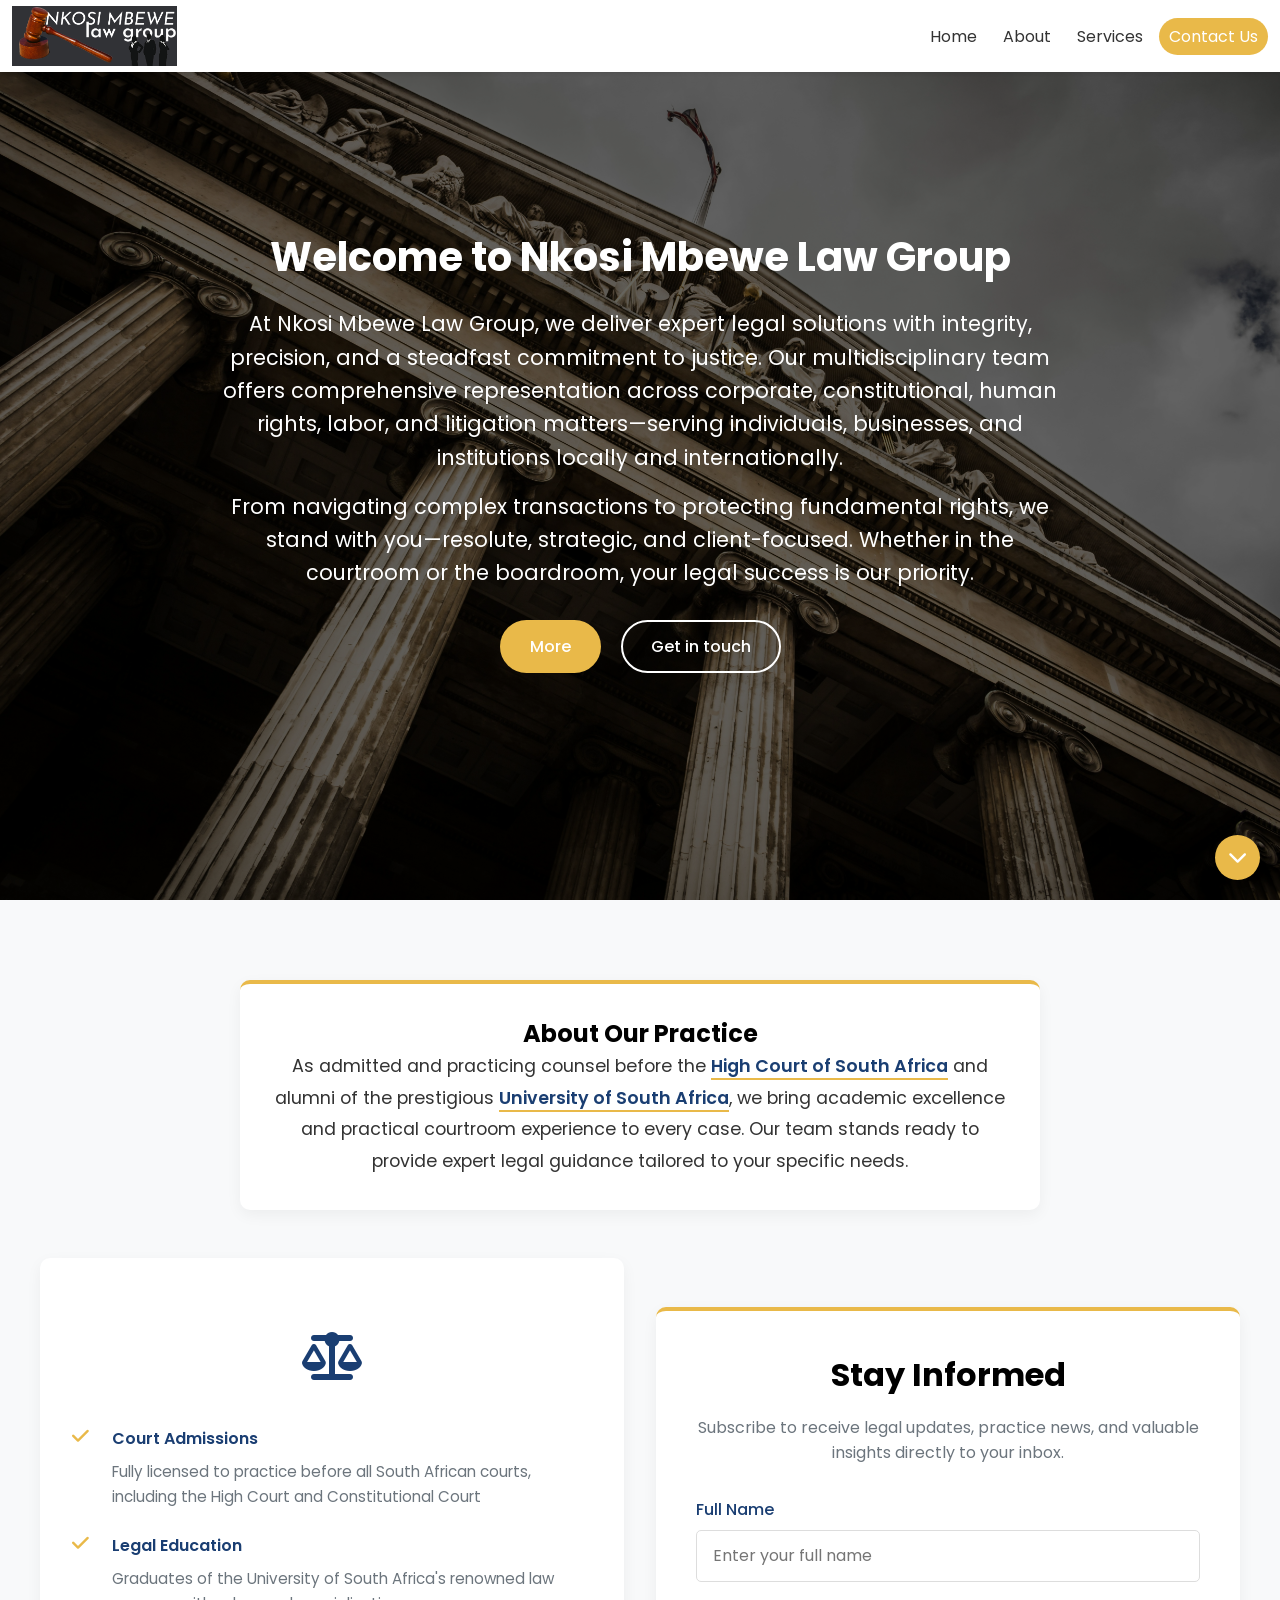
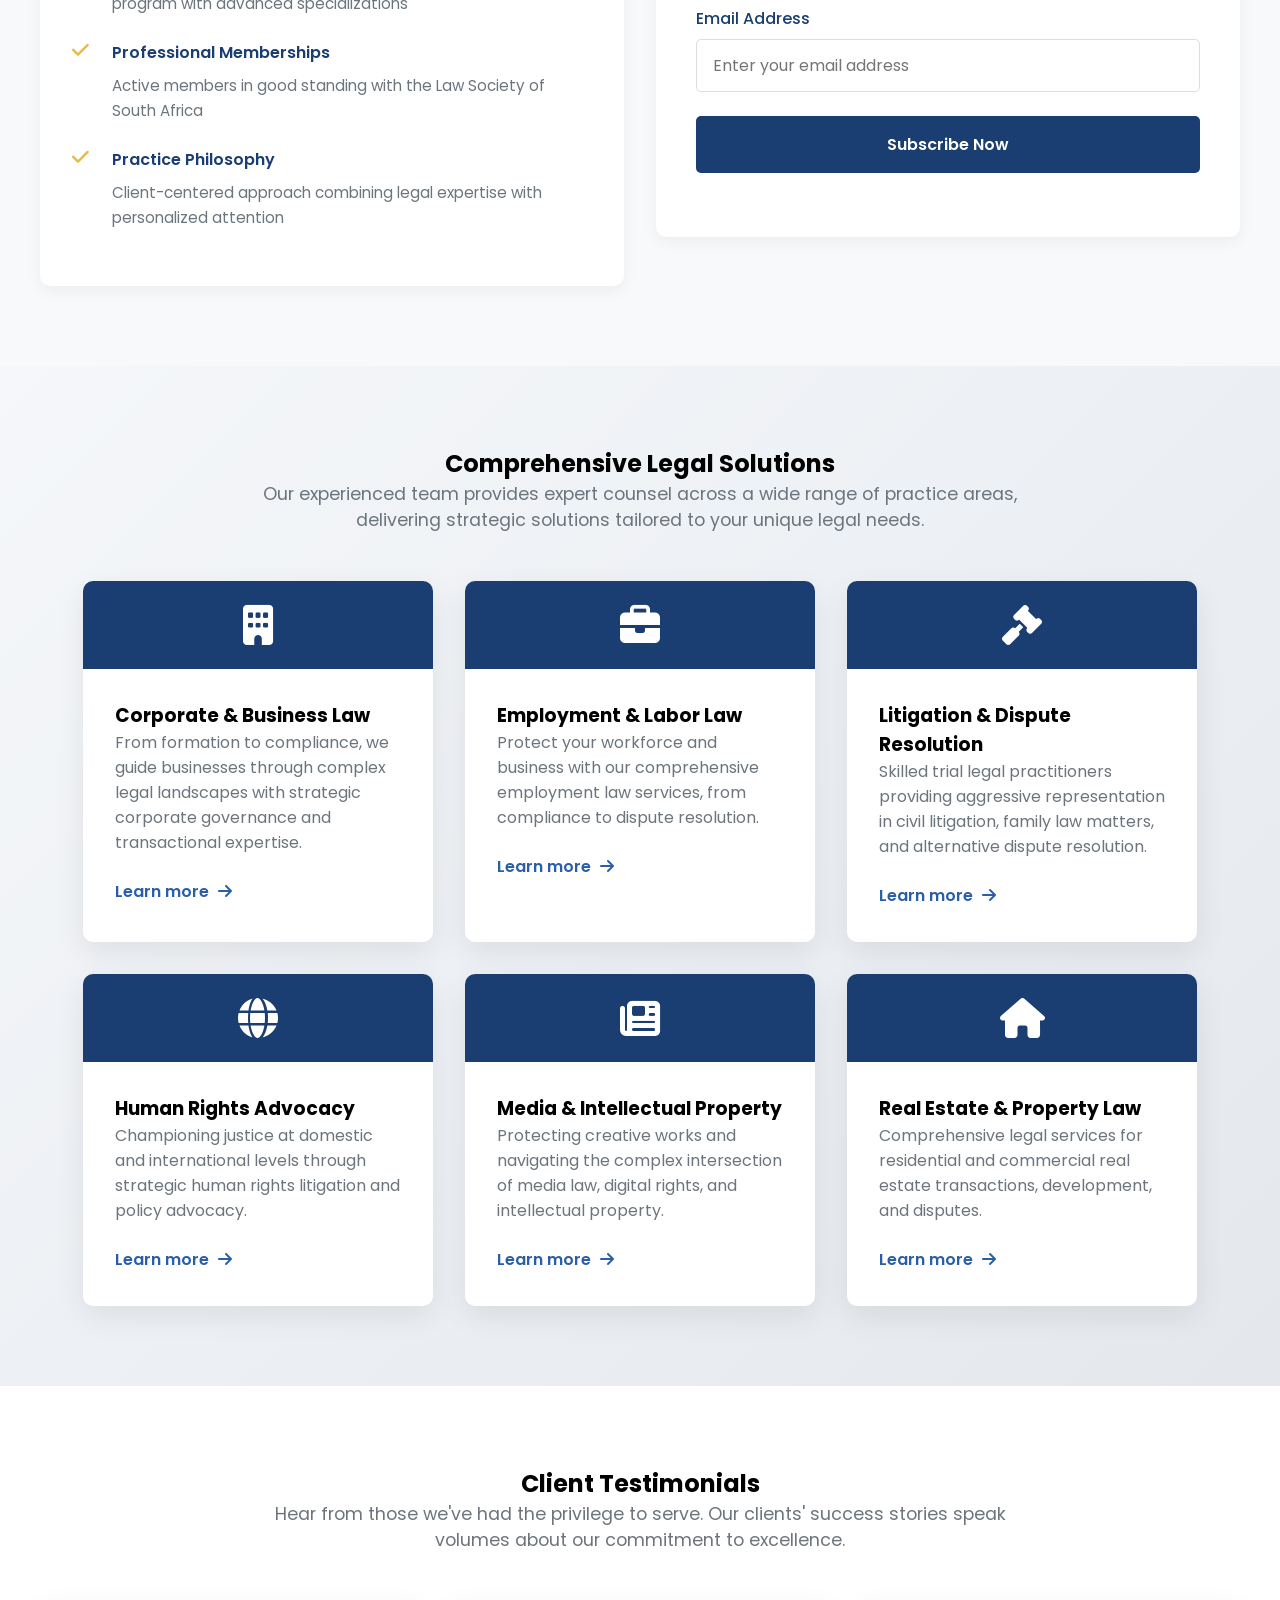
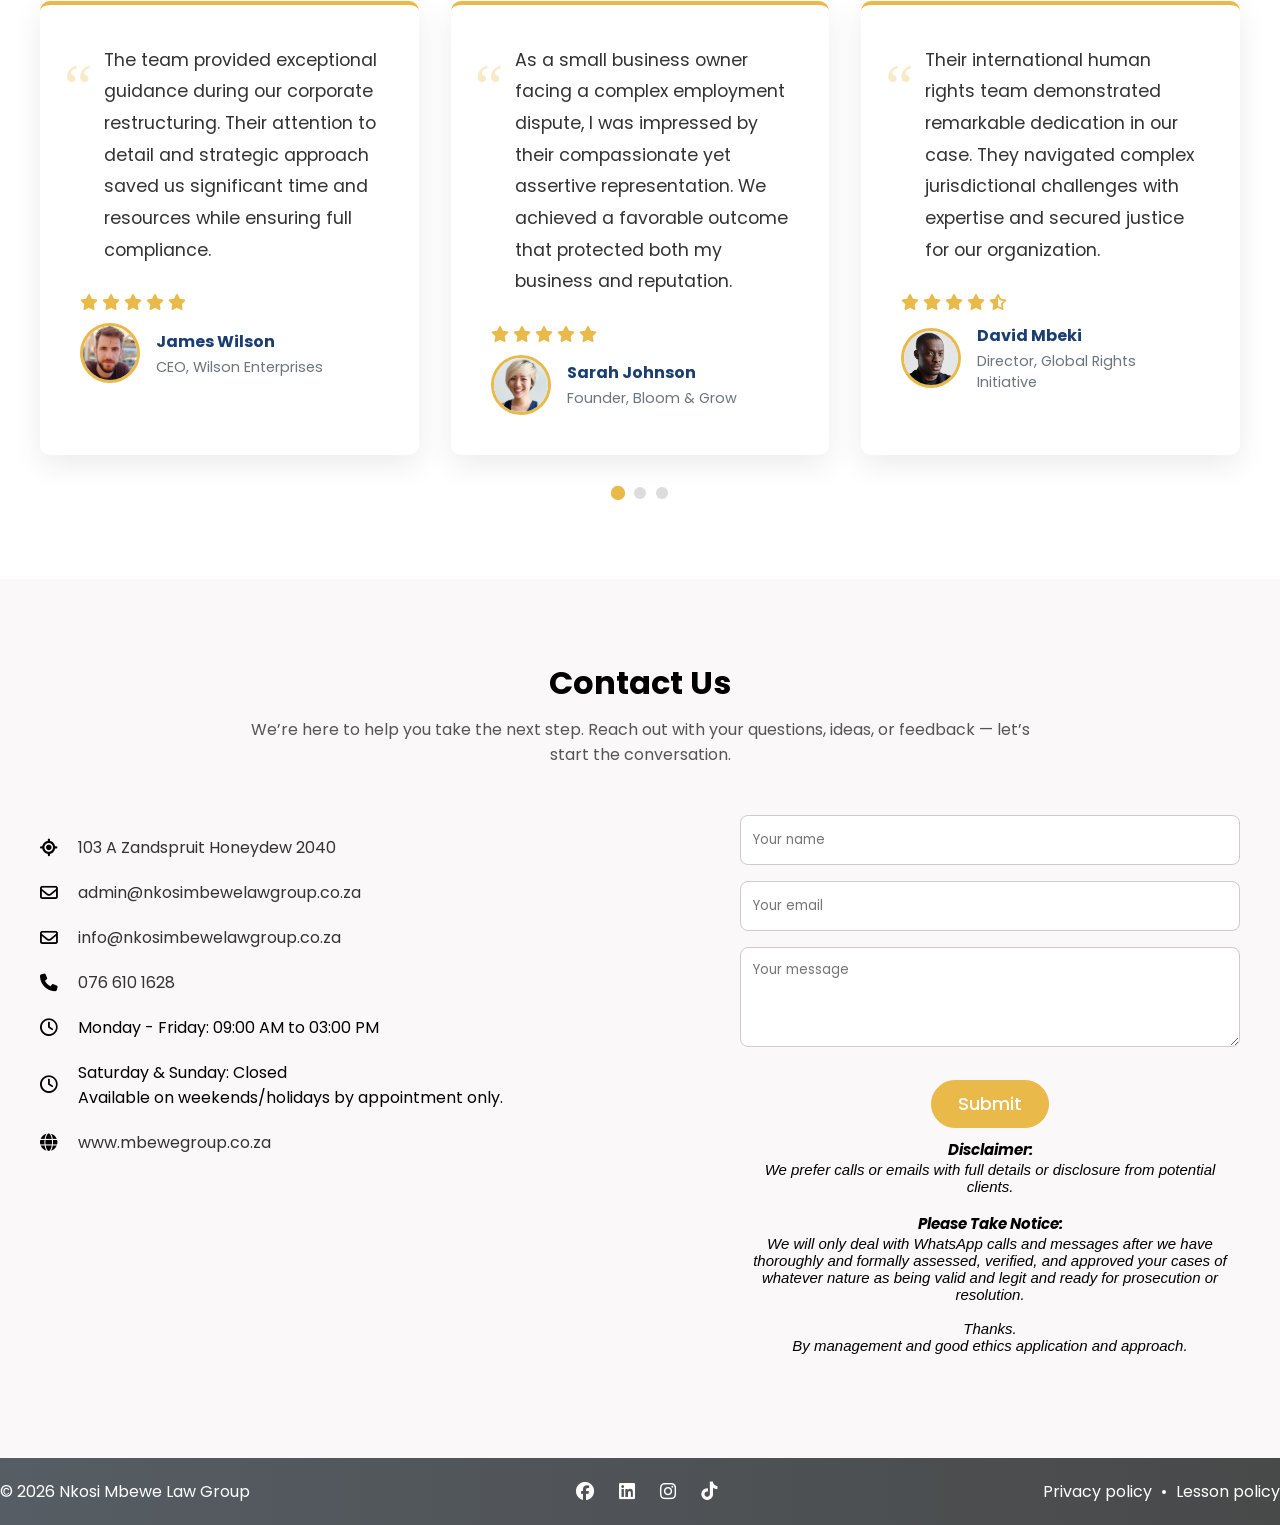
==== index.html @ ac46b9e1 "first commit" ====
<!DOCTYPE html>
<html lang="en">
<head>
    <meta charset="UTF-8">
    <meta name="viewport" content="width=device-width, initial-scale=1.0">
    <title>Welcome to Nkosi Mbewe Law Group | Trusted Legal Guidance</title>
    <!-- Linking Font Awesome font icons -->
    <link rel="stylesheet" href="https://cdnjs.cloudflare.com/ajax/libs/font-awesome/6.6.0/css/all.min.css">
    <link rel="stylesheet" href="css/styles.css">
    <!-- Linking Swiper CSS -->
    <link rel="stylesheet" href="https://cdn.jsdelivr.net/npm/swiper@11/swiper-bundle.min.css">
    <link href="https://cdnjs.cloudflare.com/ajax/libs/font-awesome/6.5.1/css/all.min.css" rel="stylesheet">
</head>
<body>
    <header>
        <nav class="navbar section-content">
            <a href="#" class="nav-logo">
                <img src="./images/NKOSIMBEWElawgrouplogo.png" alt="Logo" class="logo">
            </a>
            <ul class="nav-menu">
                <button id="menu-close-button" class="fas fa-times"></button>
                <li class="nav-item">
                    <a href="#" class="nav-link">Home</a>
                </li>
                <li class="nav-item">
                    <a href="about.html" class="nav-link">About</a>
                </li>
                <li class="nav-item">
                    <a href="services.html" class="nav-link">Services</a>
                </li>
                <li class="nav-item">
                    <a href="#contact"><button class="nav-link login-signup-button">Contact Us</button></a>
                </li>
            </ul>
            <button id="menu-open-button" class="fas fa-bars"></button>
        </nav>
    </header>

    <main>
        <!-- Hero section -->
        <section class="hero-section">
            <div class="overlay"></div>
            <div class="section-content">
                <div class="hero-details">
                    <h1 class="title">Welcome to Nkosi Mbewe Law Group</h1>
                    <p class="description">
                        At Nkosi Mbewe Law Group, we deliver expert legal solutions with integrity, precision, and a steadfast commitment to justice. 
                        Our multidisciplinary team offers comprehensive representation across corporate, constitutional, human rights, labor, and litigation matters—serving individuals, businesses, and institutions locally and internationally.
                    </p>
                    <p class="description">
                        From navigating complex transactions to protecting fundamental rights, we stand with you—resolute, strategic, and client-focused. Whether in the courtroom or the boardroom, your legal success is our priority.
                    </p>
                    <div class="buttons">
                        <a href="#about" class="button">More</a>
                        <a href="intouch.html" class="button outline">Get in touch</a>
                    </div>
                </div>
            </div>
        </section>

         <!-- About Section -->
    <section class="about-section" id="about">
        <div class="about-header">
            <h2>About Our Practice</h2>
            <p>As admitted and practicing counsel before the <span class="boldText">High Court of South Africa</span> and alumni of the prestigious <span class="boldText">University of South Africa</span>, we bring academic excellence and practical courtroom experience to every case. Our team stands ready to provide expert legal guidance tailored to your specific needs.</p>
        </div>
        
        <div class="main-section">
            <div class="credentials-block">
                <div class="legal-icon">
                    <i class="fas fa-balance-scale"></i>
                </div>
                <ul class="credentials-list">
                    <li>
                        <span class="credential-title">Court Admissions</span>
                        <span class="credential-desc">Fully licensed to practice before all South African courts, including the High Court and Constitutional Court</span>
                    </li>
                    <li>
                        <span class="credential-title">Legal Education</span>
                        <span class="credential-desc">Graduates of the University of South Africa's renowned law program with advanced specializations</span>
                    </li>
                    <li>
                        <span class="credential-title">Professional Memberships</span>
                        <span class="credential-desc">Active members in good standing with the Law Society of South Africa</span>
                    </li>
                    <li>
                        <span class="credential-title">Practice Philosophy</span>
                        <span class="credential-desc">Client-centered approach combining legal expertise with personalized attention</span>
                    </li>
                </ul>
            </div>
            
            <div class="registration-block">
                <h2>Stay Informed</h2>
                <p>Subscribe to receive legal updates, practice news, and valuable insights directly to your inbox.</p>
                <form id="registrationForm">
                    <div class="form-group">
                        <label for="name">Full Name</label>
                        <input type="text" id="name" name="name" required placeholder="Enter your full name">
                    </div>
                    <div class="form-group">
                        <label for="email">Email Address</label>
                        <input type="email" id="email" name="email" required placeholder="Enter your email address">
                    </div>
                    <div class="form-group">
                        <button type="submit">Subscribe Now</button>
                    </div>
                </form>
                <span id="confirmationMessage" style="color: green; font-weight: bold; display: none;"></span>
            </div>
            
            
        </div>
    </section>

        <!-- Services Section -->
    <section class="services-section" id="services">
        <div class="section-header">
            <h2>Comprehensive Legal Solutions</h2>
            <p>Our experienced team provides expert counsel across a wide range of practice areas, delivering strategic solutions tailored to your unique legal needs.</p>
        </div>
        
        <div class="services-container">
            <div class="service-card">
                <div class="card-icon">
                    <i class="fas fa-building"></i>
                </div>
                <div class="card-content">
                    <h3>Corporate & Business Law</h3>
                    <p>From formation to compliance, we guide businesses through complex legal landscapes with strategic corporate governance and transactional expertise.</p>
                    <a href="book-call.html" class="learn-more">Learn more <i class="fas fa-arrow-right"></i></a>
                </div>
            </div>
            
            <div class="service-card">
                <div class="card-icon">
                    <i class="fas fa-briefcase"></i>
                </div>
                <div class="card-content">
                    <h3>Employment & Labor Law</h3>
                    <p>Protect your workforce and business with our comprehensive employment law services, from compliance to dispute resolution.</p>
                    <a href="book-call.html" class="learn-more">Learn more <i class="fas fa-arrow-right"></i></a>
                </div>
            </div>
            
            <div class="service-card">
                <div class="card-icon">
                    <i class="fas fa-gavel"></i>
                </div>
                <div class="card-content">
                    <h3>Litigation & Dispute Resolution</h3>
                    <p>Skilled trial legal practitioners providing aggressive representation in civil litigation, family law matters, and alternative dispute resolution.</p>
                    <a href="book-call.html" class="learn-more">Learn more <i class="fas fa-arrow-right"></i></a>
                </div>
            </div>
            
            <div class="service-card">
                <div class="card-icon">
                    <i class="fas fa-globe"></i>
                </div>
                <div class="card-content">
                    <h3>Human Rights Advocacy</h3>
                    <p>Championing justice at domestic and international levels through strategic human rights litigation and policy advocacy.</p>
                    <a href="book-call.html" class="learn-more">Learn more <i class="fas fa-arrow-right"></i></a>
                </div>
            </div>
            
            <div class="service-card">
                <div class="card-icon">
                    <i class="fas fa-newspaper"></i>
                </div>
                <div class="card-content">
                    <h3>Media & Intellectual Property</h3>
                    <p>Protecting creative works and navigating the complex intersection of media law, digital rights, and intellectual property.</p>
                    <a href="book-call.html" class="learn-more">Learn more <i class="fas fa-arrow-right"></i></a>
                </div>
            </div>
            
            <div class="service-card">
                <div class="card-icon">
                    <i class="fas fa-home"></i>
                </div>
                <div class="card-content">
                    <h3>Real Estate & Property Law</h3>
                    <p>Comprehensive legal services for residential and commercial real estate transactions, development, and disputes.</p>
                    <a href="book-call.html" class="learn-more">Learn more <i class="fas fa-arrow-right"></i></a>
                </div>
            </div>
        </div>
    </section>

    <!-- Testimonials Section -->
    <section class="testimonials-section" id="testimonials">
        <div class="section-header">
            <h2>Client Testimonials</h2>
            <p>Hear from those we've had the privilege to serve. Our clients' success stories speak volumes about our commitment to excellence.</p>
        </div>
        
        <div class="testimonials-container">
            <div class="testimonial-card">
                <div class="testimonial-text">
                    The team provided exceptional guidance during our corporate restructuring. Their attention to detail and strategic approach saved us significant time and resources while ensuring full compliance.
                </div>
                <div class="rating">
                    <i class="fas fa-star"></i>
                    <i class="fas fa-star"></i>
                    <i class="fas fa-star"></i>
                    <i class="fas fa-star"></i>
                    <i class="fas fa-star"></i>
                </div>
                <div class="client-info">
                    <div class="client-avatar">
                        <img src="./images/James Wilson.jpg" alt="James Wilson">
                    </div>
                    <div class="client-details">
                        <h4>James Wilson</h4>
                        <p>CEO, Wilson Enterprises</p>
                    </div>
                </div>
            </div>
            
            <div class="testimonial-card">
                <div class="testimonial-text">
                    As a small business owner facing a complex employment dispute, I was impressed by their compassionate yet assertive representation. We achieved a favorable outcome that protected both my business and reputation.
                </div>
                <div class="rating">
                    <i class="fas fa-star"></i>
                    <i class="fas fa-star"></i>
                    <i class="fas fa-star"></i>
                    <i class="fas fa-star"></i>
                    <i class="fas fa-star"></i>
                </div>
                <div class="client-info">
                    <div class="client-avatar">
                        <img src="./images/Sarah Johnson.jpg" alt="Sarah Johnson">
                    </div>
                    <div class="client-details">
                        <h4>Sarah Johnson</h4>
                        <p>Founder, Bloom & Grow</p>
                    </div>
                </div>
            </div>
            
            <div class="testimonial-card">
                <div class="testimonial-text">
                    Their international human rights team demonstrated remarkable dedication in our case. They navigated complex jurisdictional challenges with expertise and secured justice for our organization.
                </div>
                <div class="rating">
                    <i class="fas fa-star"></i>
                    <i class="fas fa-star"></i>
                    <i class="fas fa-star"></i>
                    <i class="fas fa-star"></i>
                    <i class="fas fa-star-half-alt"></i>
                </div>
                <div class="client-info">
                    <div class="client-avatar">
                        <img src="./images/David Mbeki2.jpg" alt="David Mbeki">
                    </div>
                    <div class="client-details">
                        <h4>David Mbeki</h4>
                        <p>Director, Global Rights Initiative</p>
                    </div>
                </div>
            </div>
        </div>
        
        <div class="testimonial-dots">
            <span class="dot active"></span>
            <span class="dot"></span>
            <span class="dot"></span>
        </div>
    </section> 
     
<!-- Contact Us section -->
<section class="contact-section" id="contact">
    <div class="section-header">
        <h2>Contact Us</h2>
        <p>We’re here to help you take the next step. Reach out with your questions, ideas, or feedback — let’s start the conversation.</p>
    </div>

    <div class="section-content">
        <ul class="contact-info-list">
            <li class="contact-info">
                <i class="fa-solid fa-location-crosshairs"></i>
                <p><a href="https://www.google.com/maps/search/103+A+Zandspruit+Honeydew+2040/">103 A Zandspruit Honeydew 2040</a></p>
            </li>
            <li class="contact-info">
                <i class="fa-regular fa-envelope"></i>
                <p><a href="mailto:admin@nkosimbewelawgroup.co.za">admin@nkosimbewelawgroup.co.za</a></p>
            </li>
            <li class="contact-info">
                <i class="fa-regular fa-envelope"></i>
                <p><a href="mailto:info@nkosimbewelawgroup.co.za">info@nkosimbewelawgroup.co.za</a></p>
            </li>
            <li class="contact-info">
                <i class="fa-solid fa-phone"></i>
                <p><a href="https://wa.me/27827064085">076 610 1628</a></p>
            </li>
            <li class="contact-info">
                <i class="fa-regular fa-clock"></i>
                <p>Monday - Friday: 09:00 AM to 03:00 PM</p>
            </li>
            <li class="contact-info">
                <i class="fa-regular fa-clock"></i>
                <p>Saturday & Sunday: Closed<br>Available on weekends/holidays by appointment only.</p>
            </li>
            <li class="contact-info">
                <i class="fa-solid fa-globe"></i>
                <p><a href="https://www.mbewegroup.co.za/">www.mbewegroup.co.za</a></p>
            </li>
        </ul>

        <form action="#" class="contact-form" onsubmit="showThankYouMessage(event)">
            <input type="text" placeholder="Your name" class="form-input" required>
            <input type="email" placeholder="Your email" class="form-input" required>
            <textarea placeholder="Your message" class="form-input" required></textarea>
            <button type="submit" class="button submit-button">Submit</button>
            
            <div class="form-group">
                <small>
                    <strong>Disclaimer:</strong><br>
                    We prefer calls or emails with full details or disclosure from potential clients.<br><br>
                    <strong>Please Take Notice:</strong><br>
                    We will only deal with WhatsApp calls and messages after we have thoroughly and formally assessed, verified, and approved your cases of whatever nature as being valid and legit and ready for prosecution or resolution.<br><br>
                    Thanks.<br>
                    By management and good ethics application and approach.
                </small>
            </div>
        </form>
    </div>
</section>

<!-- Footer section -->
<footer class="footer-section">
    <div class="section-content">
        <p class="copyright-text">
            &copy; <span id="current-year"></span> Nkosi Mbewe Law Group
        </p>

        <div class="social-link-list">
            <a href="https://www.facebook.com/groups/1901170070344029" class="social-link"><i class="fa-brands fa-facebook"></i></a>
            <a href="https://www.linkedin.com/jobs/view/3877281735/?alternateChannel=search&refId=eb1dbaaa-c6f4-466b-9dc1-101bebeb7a49&trackingId=RsgJq8tsSxikSGvx9ITP7g%3D%3D" class="social-link"><i class="fa-brands fa-linkedin"></i></a>
            <a href="https://www.instagram.com/thelawsocietyofsouthafrica/" class="social-link"><i class="fa-brands fa-instagram"></i></a>
            <a href="https://www.tiktok.com/@jrlawgroup" class="social-link"><i class="fa-brands fa-tiktok"></i></a>
        </div>

        <p class="policy-text">
            <a href="#" class="policy-link">Privacy policy</a>
            <span class="separator">•</span>
            <a href="#" class="policy-link">Lesson policy</a>
        </p>
    </div>
</footer>

<!-- Dynamic Year Script -->
<script>
    document.getElementById("current-year").textContent = new Date().getFullYear();

    function showThankYouMessage(event) {
        event.preventDefault();
        alert("Thank you! Your message has been submitted.");
    }
</script>

<!-- Contact Us Section -->
<script>
    function showThankYouMessage(event) {
      event.preventDefault(); // Prevent the form from submitting normally
  
      alert("Thank you for submitting your message. We will be in touch shortly.");
  
      // Optionally reset the form
      event.target.reset();
    }
  </script>

<!-- Subcribe Now Section -->
<script>
    document.getElementById("registrationForm").addEventListener("submit", function(e) {
      e.preventDefault(); // Prevent actual form submission
  
      const nameInput = document.getElementById("name");
      const userName = nameInput.value.trim();
  
      if (userName) {
        const messageElement = document.getElementById("confirmationMessage");
        messageElement.textContent = `Thank you, ${userName}, for subscribing! We’ll keep you posted on our latest updates.`;
        messageElement.style.display = "block";
  
        this.reset(); // Reset form fields
      }
    });
  </script>

    </main>

    <button id="scrollToggleBtn" class="scroll-button">
        <i class="fas fa-chevron-down"></i>
    </button>


    <script>
        const scrollBtn = document.getElementById('scrollToggleBtn');
        let atBottom = false;

        scrollBtn.addEventListener('click', () => {
            if (!atBottom) {
                window.scrollTo({ top: document.body.scrollHeight, behavior: 'smooth' });
            } else {
                window.scrollTo({ top: 0, behavior: 'smooth' });
            }
            atBottom = !atBottom;
            scrollBtn.classList.toggle('rotate');
        });

        window.addEventListener('scroll', () => {
            const scrollPosition = window.scrollY + window.innerHeight;
            const bottom = document.body.scrollHeight;

            if (Math.abs(scrollPosition - bottom) < 50) {
                atBottom = true;
                scrollBtn.classList.add('rotate');
            } else if (window.scrollY === 0) {
                atBottom = false;
                scrollBtn.classList.remove('rotate');
            }
        });
    </script>

    <script>
        document.getElementById('current-year').textContent = new Date().getFullYear();
    </script>

    <!-- Linking Swiper script -->
    <script src="https://cdn.jsdelivr.net/npm/swiper@11/swiper-bundle.min.js"></script>
    
    <!-- Linking custom script -->
    <script src="script.js"></script>
</body>
</html>
---- css/styles.css ----
/* Importing Google fonts */
@import url('https://fonts.googleapis.com/css2?family=Miniver&family=Poppins:ital,wght@0,400;0,500;0,600;0,700;1,400&display=swap');

* {
    margin: 0;
    padding: 0;
    box-sizing: border-box;
    font-family: "Poppins", 'Merriweather', sans-serif;
}

:root {
    /* Colors */
    --white-color: #ffffff;
    --green-color: #24572c;
    --grey-color: #333;
    --brown-color: #957B46;
    --dark-color: #252525;
    --primary-color: #1a3e72;
    --secondary-color: #e9b949;
    --light-pink-color: #faf4f5;
    --medium-gray-color: #ccc;
    --light-blue-color: #8DD7FB;
    --pink-color: #D033B0;
    --light-pink-color: #fffdfd;
    --light-pink-color2: #faf8f8;
    --main-color: #4a3adc;
    --dark-color: #212529;
    --light-color:#d0d4ed;
    --hero-back: #FD6E6A;
    --accent-color: #2a5ea7;
    --light-color: #f8f9fa;
    --text-color: #333;
    --text-light: #6c757d;
    --transition: all 0.3s ease;
    


    /* Font size */
    --font-size-s: 0.9rem;
    --font-size-n: 1rem;
    --font-size-m: 1.1rem;
    --font-size-l: 1.15rem;
    --font-size-xl: 2.5rem;
    --font-size-xxl: 2.8rem;
    --border-radius-m: 8px;
    --font-weight-medium: 500;
    --font-weight-bold: 700;

    /* Font weight */
    --font-weight-normal: 400;
    --font-weight-medium: 500;
    --font-weight-semibold: 600;
    --font-weight-bold: 700;

    /* Border radius */
    --border-radius-s: 8px;
    --border-radius-m: 30px;
    --border-radius-circle: 50px;
    --border-radius-circle2: 100px;

    /* Site max width */
    --site-max-width: 1300px;
}


html {
    scroll-behavior: smooth;
}

/* Stylings for whole site */
ul {
    list-style: none;
}

a {
    text-decoration: none;
}

button {
    cursor: pointer;
    border: none;
    background: none;
}

img {
    width: 100%;
}

.section-content {
    margin: 0 auto;
    max-width: var(--site-max-width);
}

.section-title {
    color: var(--green-color);
    font-size: 2em;
    font-weight: bold;
    text-align: center;
    margin-bottom: 10px;
}

.section-title::after {
    content: "";
    width: 80px;
    height: 5px;
    display: block;
    margin: 10px auto 0;
    border-radius: var(--border-radius-s);
    background: var(--secondary-color);
}

/* Navbar styling */
header {
    position: fixed;
    width: 100%;
    z-index: 1000;
}

header .navbar {
    display: flex;
    align-items: center;
    justify-content: space-between;
    background-color: #fff;
    padding: 6px 12px;
    box-shadow: 0 2px 4px rgba(0, 0, 0, 0.08);
}

.nav-logo {
    display: flex;
    align-items: center;
    height: 60px;
    padding: 0;
    margin: 0;
}

.nav-logo img {
    height: 100%;
    width: auto;
    object-fit: contain;
    margin: 0;
    padding: 0;
}

.navbar .nav-menu {
    display: flex;
    gap: 6px;
    list-style: none;
    padding: 0;
    margin: 0;
}

.navbar .nav-menu .nav-item {
    display: flex;
    align-items: center;
}

.navbar .nav-menu .nav-link {
    padding: 6px 10px;
    color: var(--grey-color);
    font-size: var(--font-size-xs);
    border-radius: var(--border-radius-m);
    transition: 0.3s ease;
}

.navbar .nav-menu .nav-link:hover {
    color: var(--white-color);
    background: var(--secondary-color);
}

.navbar .nav-menu .login-signup-button {
    background: var(--secondary-color);
    color: white;
}

.navbar .nav-menu .login-signup-button:hover {
    background: var(--primary-color);
}

.navbar .nav-menu button {
    font-size: var(--font-size-xs);
}

#menu-close-button,
#menu-open-button {
    display: none;
}

/* Hero section */
.hero-section {
    position: relative;
    height: 100vh;
    background: url('../images/Homepage.jpg') no-repeat center center/cover;
    color: var(--white-color);
    display: flex;
    align-items: center;
    justify-content: center;
    text-align: center;
}

.hero-section .overlay {
    position: absolute;
    top: 0;
    left: 0;
    width: 100%;
    height: 100%;
    background-color: rgba(0, 0, 0, 0.6);
    z-index: 1;
}

.hero-section .section-content {
    position: relative;
    z-index: 2;
    padding: 20px;
    max-width: 900px;
}

.hero-details .title {
    font-size: var(--font-size-xl);
    font-weight: var(--font-weight-bold);
    margin-bottom: 20px;
}

.hero-details .description {
    font-size: 1.3rem;
    line-height: 1.6;
    margin-bottom: 16px;
}

.buttons {
    display: flex;
    justify-content: center;
    gap: 20px;
    margin-top: 30px;
    flex-wrap: wrap;
}

.button {
    padding: 12px 28px;
    border: 2px solid transparent;
    border-radius: var(--border-radius-m);
    background-color: var(--secondary-color);
    color: var(--white-color);
    text-decoration: none;
    font-weight: var(--font-weight-medium);
    transition: all 0.3s ease;
}

.button:hover {
    background-color: transparent;
    border-color: var(--white-color);
    color: var(--white-color);
}

.button.outline {
    background-color: transparent;
    border: 2px solid var(--white-color);
}

.button.outline:hover {
    background-color: var(--secondary-color);
    border-color: var(--green-color);
}

/* Scroll to top/bottom button */
.scroll-button {
    position: fixed;
    bottom: 20px;
    right: 20px;
    background: var(--secondary-color);
    color: white;
    border: none;
    border-radius: 50%;
    width: 45px;
    height: 45px;
    font-size: 1.2rem;
    cursor: pointer;
    box-shadow: 0 2px 6px rgba(0, 0, 0, 0.25);
    z-index: 1001;
    transition: transform 0.3s ease;
}

.scroll-button.rotate {
    transform: rotate(180deg);
}


/* About Section */
.about-section {
    padding: 5rem 2rem;
    background: var(--light-color);
    position: relative;
}

.about-header {
    max-width: 800px;
    margin: 0 auto 3rem;
    text-align: center;
    position: relative;
    padding: 2rem;
    background: white;
    border-radius: 10px;
    box-shadow: 0 5px 15px rgba(0,0,0,0.05);
    border-top: 4px solid var(--secondary-color);
}

.about-header p {
    font-size: 1.1rem;
    line-height: 1.8;
    color: var(--text-color);
}

.boldText {
    font-weight: 600;
    color: var(--primary-color);
    position: relative;
}

.boldText::after {
    content: '';
    position: absolute;
    bottom: -2px;
    left: 0;
    width: 100%;
    height: 2px;
    background: var(--secondary-color);
}

.main-section {
    display: flex;
    flex-wrap: wrap;
    justify-content: center;
    align-items: center;
    max-width: 1200px;
    margin: 0 auto;
    gap: 2rem;
}

.credentials-block {
    flex: 1 1 400px;
    padding: 2rem;
    background: white;
    border-radius: 10px;
    box-shadow: 0 5px 15px rgba(0,0,0,0.05);
}

.credentials-list {
    list-style-type: none;
}

.credentials-list li {
    margin-bottom: 1.5rem;
    padding-left: 2.5rem;
    position: relative;
}

.credentials-list li::before {
    content: '\f00c';
    font-family: 'Font Awesome 6 Free';
    font-weight: 900;
    position: absolute;
    left: 0;
    top: 0;
    color: var(--secondary-color);
    font-size: 1.2rem;
}

.credential-title {
    font-weight: 600;
    color: var(--primary-color);
    margin-bottom: 0.5rem;
    display: block;
}

.credential-desc {
    color: var(--text-light);
    font-size: 0.95rem;
}

.registration-block {
    flex: 1 1 400px;
    background: white;
    padding: 2.5rem;
    border-radius: 10px;
    box-shadow: 0 5px 15px rgba(0,0,0,0.05);
    border-top: 4px solid var(--secondary-color);
}

.registration-block h2 {
    font-size: 2rem;
    margin-bottom: 1rem;
    text-align: center;
}

.registration-block p {
    text-align: center;
    margin-bottom: 2rem;
    color: var(--text-light);
}

.form-group {
    margin-bottom: 1.5rem;
}

.form-group label {
    display: block;
    margin-bottom: 0.5rem;
    font-weight: 500;
    color: var(--primary-color);
}

.form-group input {
    width: 100%;
    padding: 0.8rem 1rem;
    border: 1px solid #ddd;
    border-radius: 5px;
    font-size: 1rem;
    transition: var(--transition);
}

.form-group input:focus {
    outline: none;
    border-color: var(--accent-color);
    box-shadow: 0 0 0 3px rgba(42, 94, 167, 0.1);
}

.form-group button {
    width: 100%;
    padding: 1rem;
    background: var(--primary-color);
    color: white;
    border: none;
    border-radius: 5px;
    font-size: 1rem;
    font-weight: 600;
    cursor: pointer;
    transition: var(--transition);
}

.form-group button:hover {
    background: var(--accent-color);
    transform: translateY(-2px);
}

.legal-icon {
    text-align: center;
    margin: 2rem 0;
    color: var(--primary-color);
    font-size: 3rem;
}

/* Responsive Design */
@media (max-width: 768px) {
    h2 {
        font-size: 2rem;
    }
    
    .about-header {
        padding: 1.5rem;
    }
    
    .main-section {
        gap: 1.5rem;
    }
    
    .credentials-block, .registration-block {
        flex: 1 1 100%;
        padding: 1.5rem;
    }
}


/* Services Section */
.services-section {
    padding: 5rem 2rem;
    background: linear-gradient(135deg, #f5f7fa 0%, #e4e8ed 100%);
    text-align: center;
}

.section-header {
    max-width: 800px;
    margin: 0 auto 3rem;
}

.section-header p {
    color: var(--text-light);
    font-size: 1.1rem;
}

.services-container {
    display: flex;
    flex-wrap: wrap;
    justify-content: center;
    gap: 2rem;
    max-width: 1200px;
    margin: 0 auto;
}

.service-card {
    background: white;
    border-radius: 10px;
    overflow: hidden;
    box-shadow: 0 10px 30px rgba(0, 0, 0, 0.08);
    transition: var(--transition);
    flex: 1 1 300px;
    max-width: 350px;
    text-align: left;
    position: relative;
}

.service-card:hover {
    transform: translateY(-10px);
    box-shadow: 0 15px 35px rgba(0, 0, 0, 0.12);
}

.card-icon {
    background: var(--primary-color);
    color: white;
    font-size: 2.5rem;
    padding: 1.5rem;
    display: flex;
    justify-content: center;
}

.card-content {
    padding: 2rem;
}

.card-content p {
    color: var(--text-light);
    margin-bottom: 1.5rem;
}

.learn-more {
    display: inline-block;
    color: var(--accent-color);
    font-weight: 600;
    text-decoration: none;
    transition: var(--transition);
    border-bottom: 2px solid transparent;
}

.learn-more:hover {
    color: var(--primary-color);
    border-bottom-color: var(--secondary-color);
}

.learn-more i {
    margin-left: 5px;
    transition: var(--transition);
}

.learn-more:hover i {
    transform: translateX(3px);
}

/* Responsive Design */
@media (max-width: 768px) {
    h2 {
        font-size: 2rem;
    }
    
    .services-container {
        gap: 1.5rem;
    }
    
    .service-card {
        flex: 1 1 100%;
    }
}

/* Testimonials Section */
.testimonials-section {
    padding: 5rem 2rem;
    background: white;
    text-align: center;
    position: relative;
    overflow: hidden;
}

.testimonials-section::before {
    content: '';
    position: absolute;
    top: 0;
    left: 0;
    width: 100%;
    height: 100%;
    background: url('https://images.unsplash.com/photo-1450101499163-c8848c66ca85?ixlib=rb-1.2.1&auto=format&fit=crop&w=1350&q=80') center/cover no-repeat;
    opacity: 0.05;
    z-index: 0;
}

.section-header {
    max-width: 800px;
    margin: 0 auto 3rem;
    position: relative;
}

.section-header p {
    color: var(--text-light);
    font-size: 1.1rem;
}

.testimonials-container {
    display: flex;
    flex-wrap: wrap;
    justify-content: center;
    gap: 2rem;
    max-width: 1200px;
    margin: 0 auto;
    position: relative;
}

.testimonial-card {
    background: white;
    border-radius: 10px;
    box-shadow: 0 10px 30px rgba(0, 0, 0, 0.08);
    transition: var(--transition);
    flex: 1 1 350px;
    max-width: 400px;
    text-align: left;
    position: relative;
    padding: 2.5rem;
    border-top: 4px solid var(--secondary-color);
}

.testimonial-card:hover {
    transform: translateY(-5px);
    box-shadow: 0 15px 35px rgba(0, 0, 0, 0.12);
}

.testimonial-text {
    font-size: 1.1rem;
    line-height: 1.8;
    color: var(--text-color);
    margin-bottom: 1.5rem;
    position: relative;
    padding-left: 1.5rem;
}

.testimonial-text::before {
    content: '\201C';
    font-size: 4rem;
    color: var(--secondary-color);
    position: absolute;
    left: -1rem;
    top: -1rem;
    opacity: 0.3;
    font-family: Georgia, serif;
}

.client-info {
    display: flex;
    align-items: center;
}

.client-avatar {
    width: 60px;
    height: 60px;
    border-radius: 50%;
    overflow: hidden;
    margin-right: 1rem;
    border: 3px solid var(--secondary-color);
}

.client-avatar img {
    width: 100%;
    height: 100%;
    object-fit: cover;
}

.client-details h4 {
    color: var(--primary-color);
    margin-bottom: 0.2rem;
}

.client-details p {
    color: var(--text-light);
    font-size: 0.9rem;
}

.rating {
    color: var(--secondary-color);
    margin: 0.5rem 0;
}

/* Navigation Dots */
.testimonial-dots {
    display: flex;
    justify-content: center;
    margin-top: 2rem;
}

.dot {
    width: 12px;
    height: 12px;
    border-radius: 50%;
    background: #ddd;
    margin: 0 5px;
    cursor: pointer;
    transition: var(--transition);
}

.dot.active {
    background: var(--secondary-color);
    transform: scale(1.2);
}

/* Responsive Design */
@media (max-width: 768px) {
    h2 {
        font-size: 2rem;
    }
    
    .testimonials-container {
        gap: 1.5rem;
    }
    
    .testimonial-card {
        flex: 1 1 100%;
        padding: 1.5rem;
    }

    .testimonial-text {
        font-size: 1rem;
        padding-left: 1rem;
    }

    .testimonial-text::before {
        font-size: 3rem;
        left: -0.5rem;
        top: -0.5rem;
    }
}


/* Contact Us section */
.contact-section {
    background: var(--light-pink-color2);
    padding: 5rem 2rem;
    text-align: center;
    position: relative;
    overflow: hidden;
}

.contact-section .section-header h2 {
    font-size: 32px;
    margin-bottom: 10px;
}

.contact-section .section-header p {
    font-size: 16px;
    color: #555;
    margin-bottom: 30px;
}

.contact-section .section-content {
    display: flex;
    flex-wrap: wrap;
    gap: 48px;
    align-items: flex-start;
    justify-content: space-between;
    max-width: 1200px;
    margin: 0 auto;
}

.contact-info-list {
    flex: 1;
    min-width: 280px;
    text-align: left;
}

.contact-info-list .contact-info {
    display: flex;
    gap: 20px;
    margin: 20px 0;
    align-items: center;
}

.contact-info-list .contact-info i {
    font-size: var(--font-size-m);
}

.contact-info-list .contact-info a {
    color: #333;
    text-decoration: none;
}

.contact-info-list .contact-info a:hover {
    text-decoration: underline;
}

.contact-form {
    flex: 1;
    max-width: 500px;
    min-width: 280px;
}

.contact-form .form-input {
    width: 100%;
    height: 50px;
    padding: 0 12px;
    outline: none;
    margin-bottom: 16px;
    background: var(--white-color);
    border-radius: var(--border-radius-s);
    border: 1px solid var(--medium-gray-color);
}

.contact-form textarea.form-input {
    height: 100px;
    padding: 12px;
    resize: vertical;
}

.contact-form .form-input:focus {
    border-color: var(--secondary-color);
}

.contact-form .submit-button {
    padding: 10px 26px;
    margin-top: 10px;
    color: var(--white-color);
    font-size: var(--font-size-m);
    font-weight: var(--font-weight-medium);
    background: var(--secondary-color);
    border-radius: var(--border-radius-m);
    border: 1px solid var(--secondary-color);
    transition: 0.3s ease;
}

.contact-form .submit-button:hover {
    color: var(--green-color);
    border: 1px solid var(--green-color);
    background: transparent;
}

.contact-form .form-group small {
    font-style: italic;
    display: block;
    margin-top: 10px;
    font-family: 'Franklin Gothic Medium', 'Arial Narrow', Arial, sans-serif;
    font-size: 15px;
}

/* Footer section */
.footer-section {
    padding: 20px 0;
    background: -webkit-linear-gradient(to right, #565a5e, #3f4346);  
    background: linear-gradient(to right, #565d64, #484949);  
}

.footer-section .section-content {
    display: flex;
    align-items: center;
    justify-content: space-between;
}

.footer-section :where(.copyright-text, .social-link, .policy-link) {
    color: var(--white-color);
    transform: 0.2s ease;
}

.footer-section .social-link-list {
    display: flex;
    gap: 25px;
}

.footer-section .social-link-list .social-link {
    font-size: var(--font-size-l);
}

.footer-section .social-link-list .social-link:hover {
    color: var(--secondary-color);
}

.footer-section .policy-text .separator {
    margin: 0 5px;
    color: var(--white-color);
}

/* Responsive media query code for max width 1024px */
@media screen and (max-width: 1024px){
    .course-section .course-list {
        gap: 60px;
    }

    .course-section .course-list .course-item {
        width: calc(100% / 3 - 60px);
    }
}

/* Responsive media query code for max width 900px */
@media screen and (max-width: 900px) {
    :root {
        /* Font size adjustment*/
    --font-size-m: 1rem;
    --font-size-l: 1.3rem;
    --font-size-xl: 1.5rem;
    --font-size-xxl: 1.8rem;
    }

    body.show-mobile-menu header::before {
        content: "";
        position: fixed;
        left: 0;
        top: 0;
        height: 100%;
        width: 100%;
        backdrop-filter: blur(5px);
        background: rgba(0, 0, 0, 0.2);
    }

    #menu-close-button, 
    #menu-open-button {
        display: block;
        font-size: var(--font-size-l);
    }

    .navbar #menu-close-button {
        position: absolute;
        right: 30px;
        top: 30px;
    }

    .navbar #menu-open-button {
        color: var(--dark-color);
    }

    .navbar .nav-menu {
        display: block;
        position: fixed;
        left: -300px;
        top: 0;
        width: 300px;
        height: 100%;
        display: flex;
        flex-direction: column;
        align-items: center;
        padding-top: 100px;
        background: var(--white-color);
        transition: left 0.2s ease;
    }

    body.show-mobile-menu .navbar .nav-menu {
        left: 0;
    }

    .navbar .nav-menu .nav-link {
        color: var(--dark-color);
        display: block;
        margin-top: 17px;
        background: var(--white-color);
        font-size: var(--font-size-l);
    }

    .hero-section .section-content {
        gap: 50px;
        text-align: center;
        padding: 30px 20px 20px;
        flex-direction: column-reverse;
        justify-content: center;
    }

    .hero-section .hero-details :is(.subtitle, .description),
    .about-section .about-details, .contact-section .contact-form { 
        max-width: 100%;
    } 

    .hero-section .hero-details .buttons {
        justify-content: center;
    }

    .hero-section .hero-image-wrapper {
        max-width: 270px;
        margin-right: 0;
    }

    .about-section .section-content {
        gap: 70px;
        flex-direction: column-reverse;
    }

    .about-section .about-image-wrapper .about-image {
        width: 100%;
        height: 100%;
        max-width: 250px;
        aspect-ratio: 1;
    }

    .course-section .course-list {
        gap: 30px;
    }

    .course-section .course-list .course-item {
        width: calc(100% / 2 - 30px);
    }

    .course-section .course-list .course-item .course-image {
        max-width: 200px;
    }

    .gallery-section .gallery-list {
        gap: 30px;
    }

    .gallery-section .gallery-list .gallery-item  {
        width: calc(100% / 2 - 30px);
    }

    .contact-section .section-content {
        align-items: center;
        flex-direction: column-reverse;   
    }
}

/* Responsive media query code for max width 640px */
@media screen and (max-width: 640px) {
    .course-section .course-list {
        gap: 60px;
    }

    .course-section .course-list .course-item,
    .gallery-section .gallery-list .gallery-item {
        width: 100%;
    }  

    .team-section .slider-wrapper {
        margin: 0 0 30px;
    }

    .team-section .swiper-slide-button {
        display: none;
    }

    .footer-section .section-content {
        flex-direction: column;
        gap: 20px;
    }
}




@media (max-width: 768px) {
    .section-content{
        flex-direction: column;
        align-items: center;
    }

    .hero-details {
        width: 100%;
    }

    .hero-image-wrapper {
        width: 100%;
        margin-top: 20px;
    }

    .course-thumbnails {
        grid-template-columns: repeat(2, 1fr); 
        gap: 10px;
    }
}

@media (max-width: 480px) {
    .course-thumbnails {
        grid-template-columns: 1fr; 
    }

    .hero-details h2,
    .hero-image-wrapper h2 {
        font-size: 1.5em;
    }
}
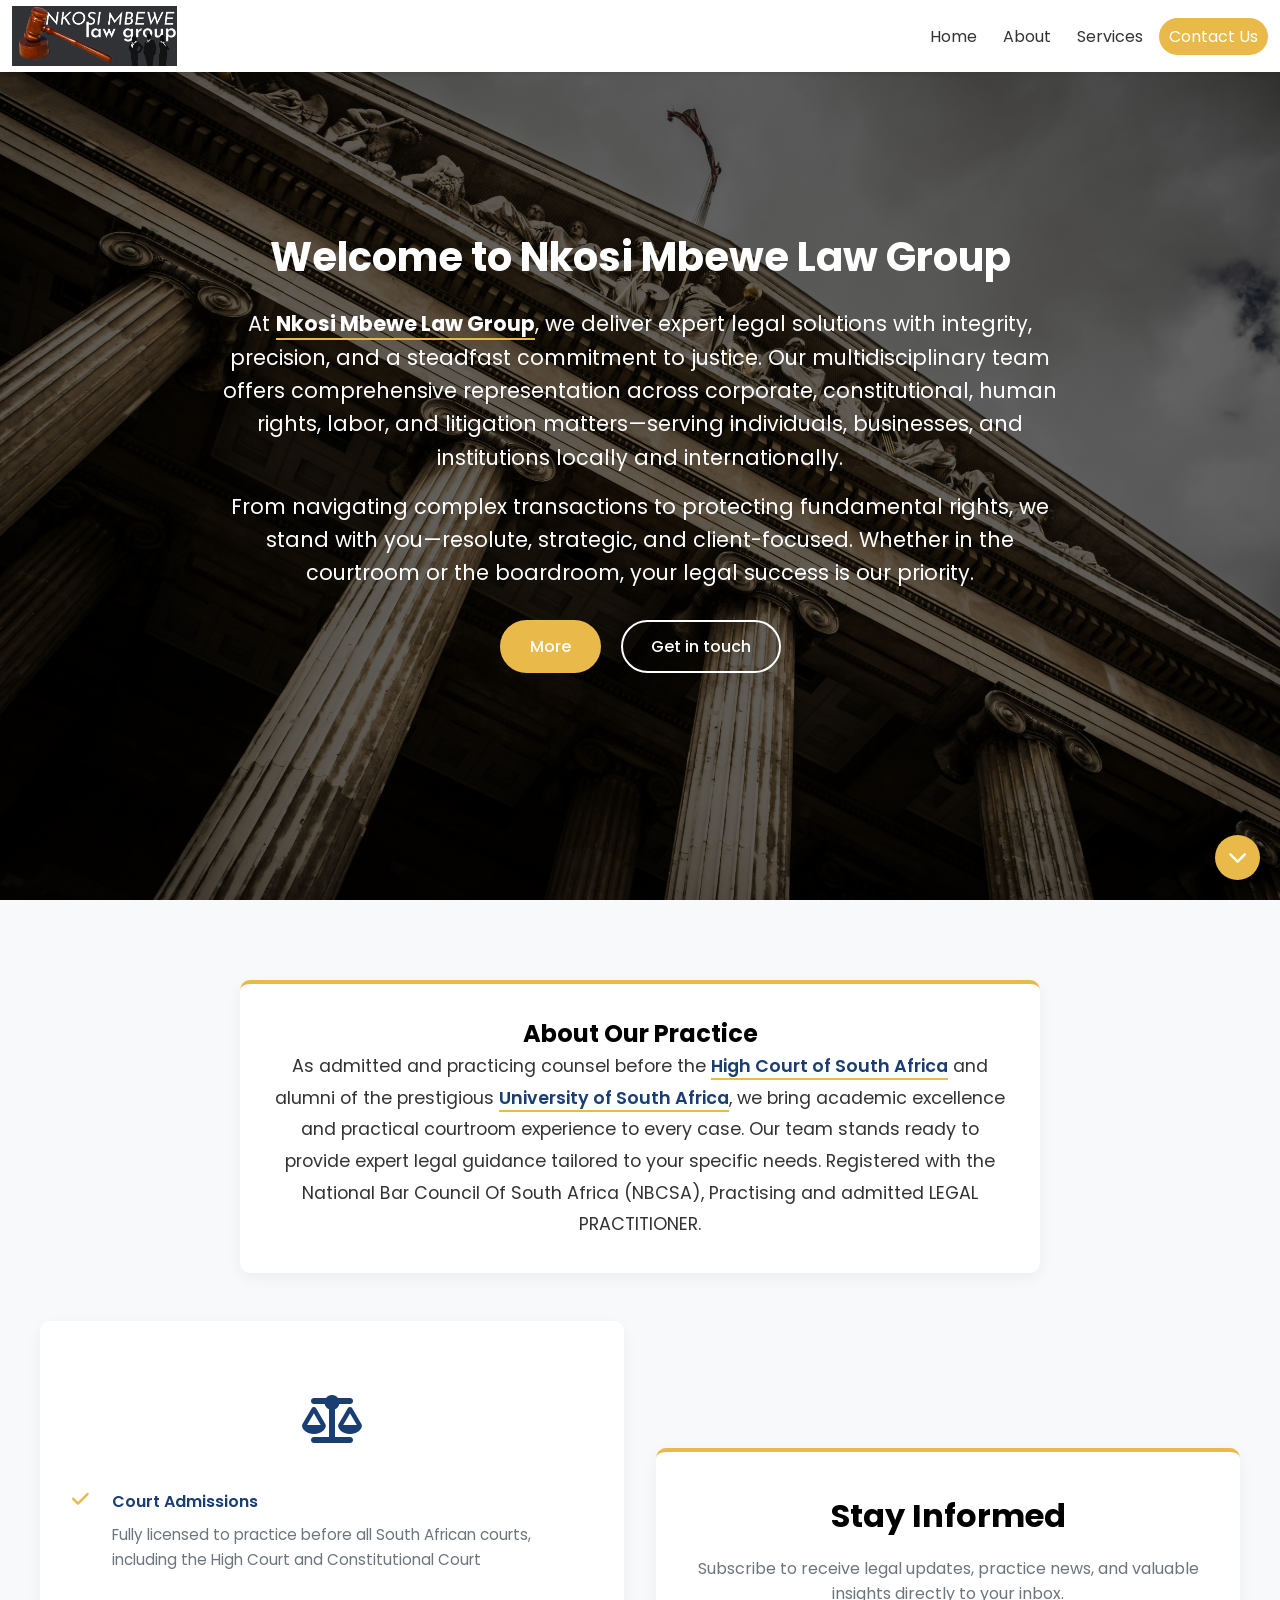
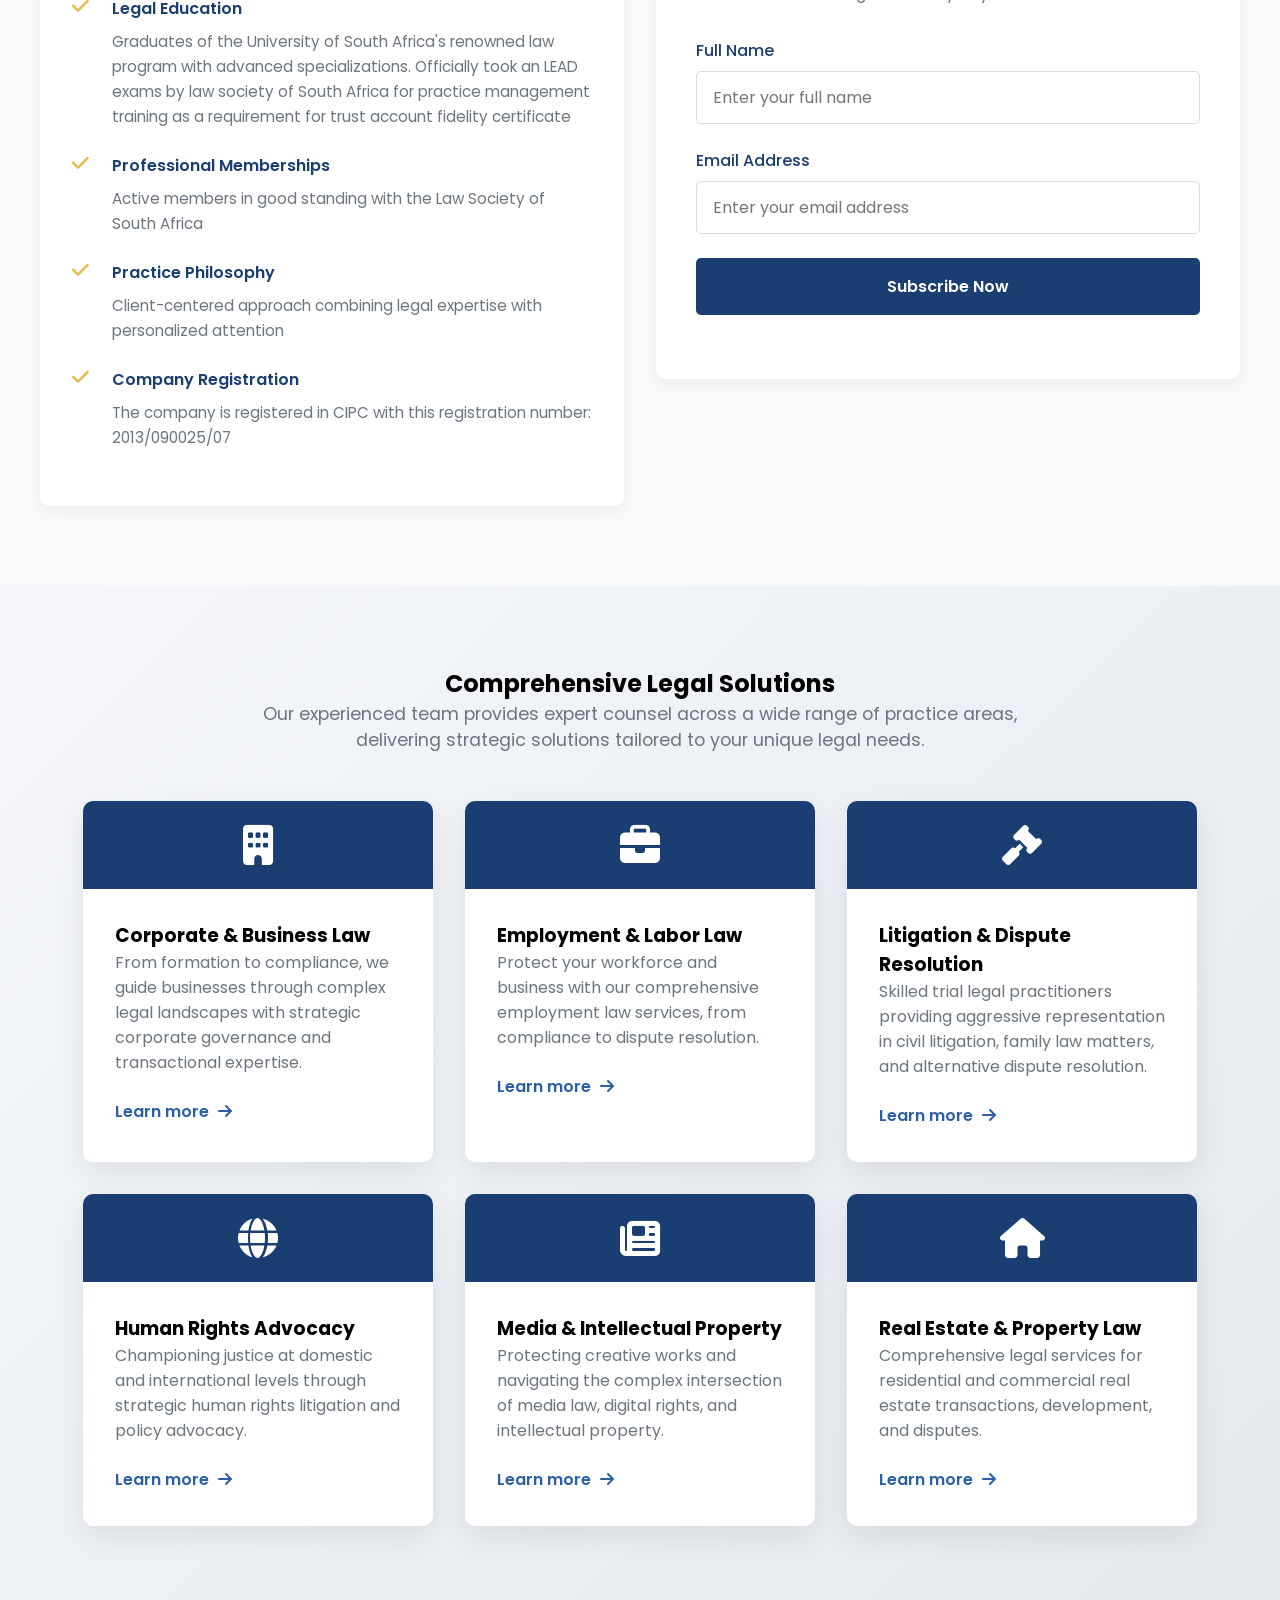
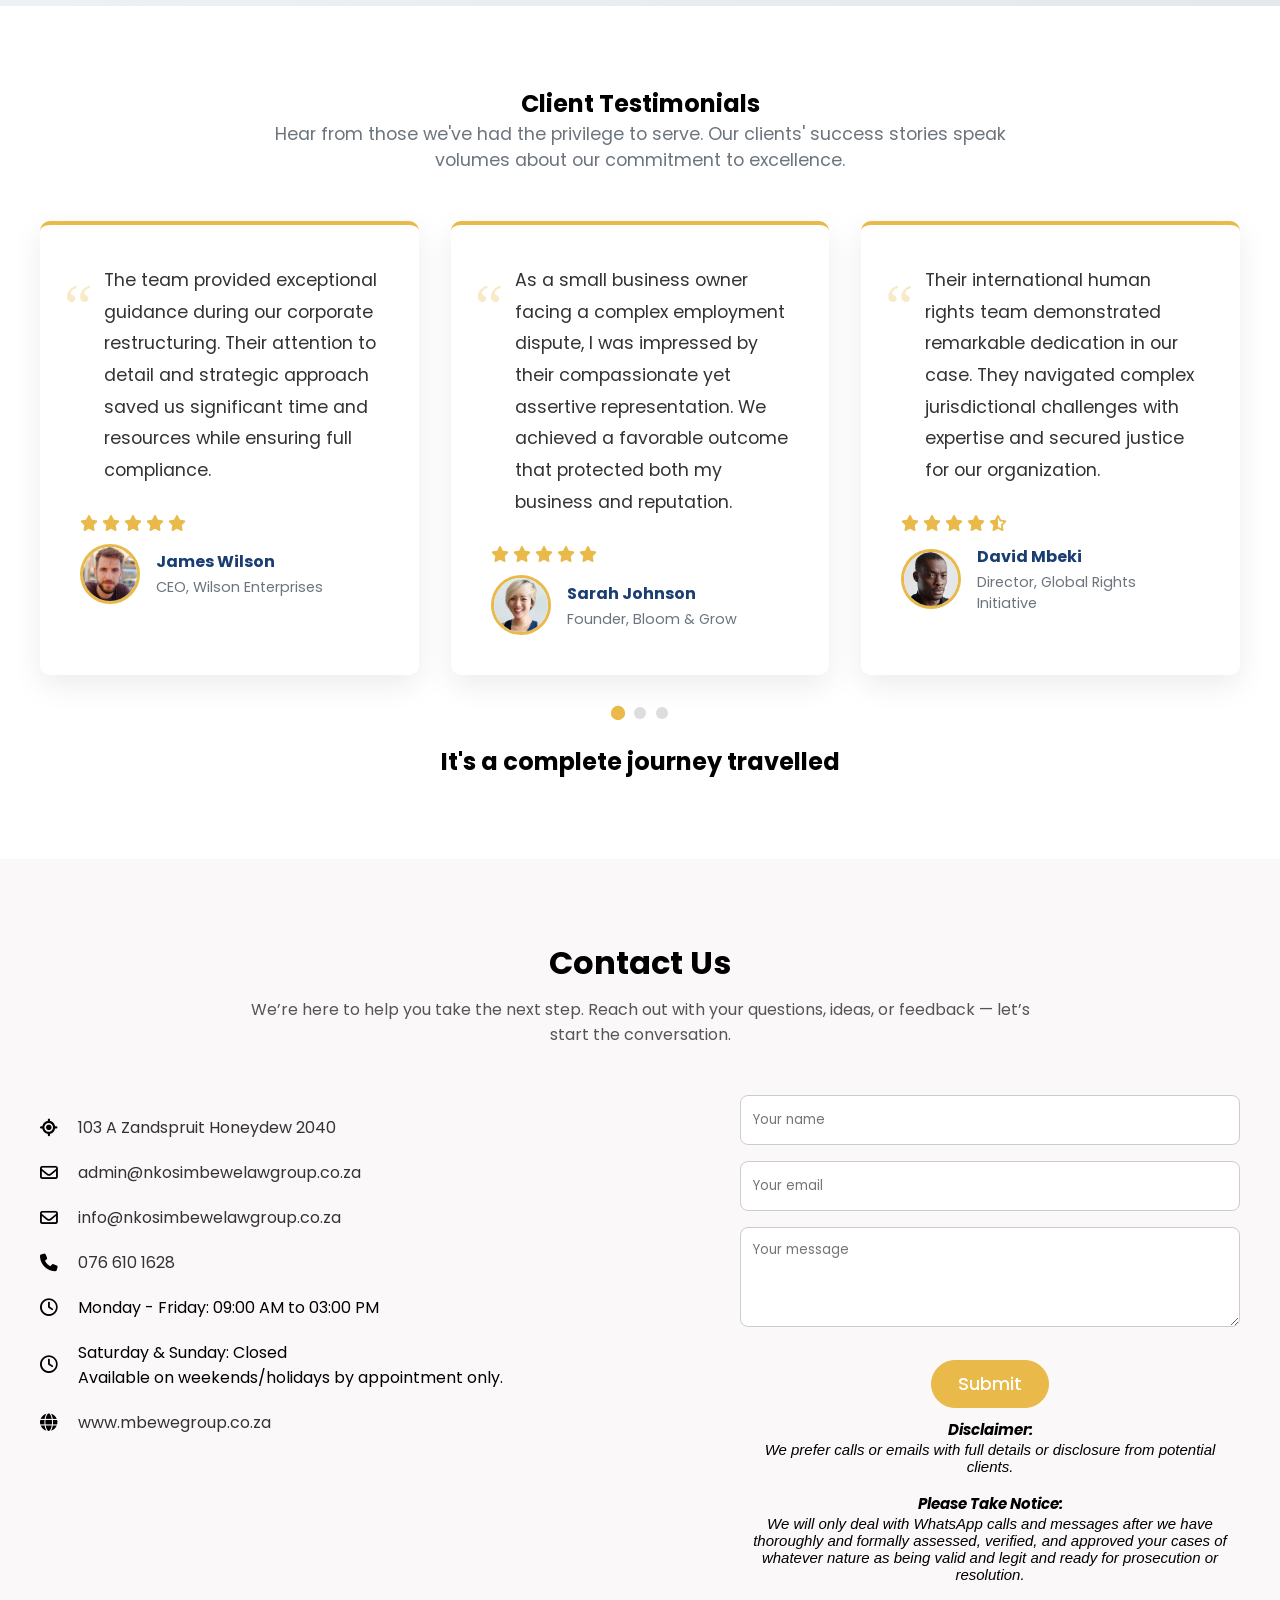
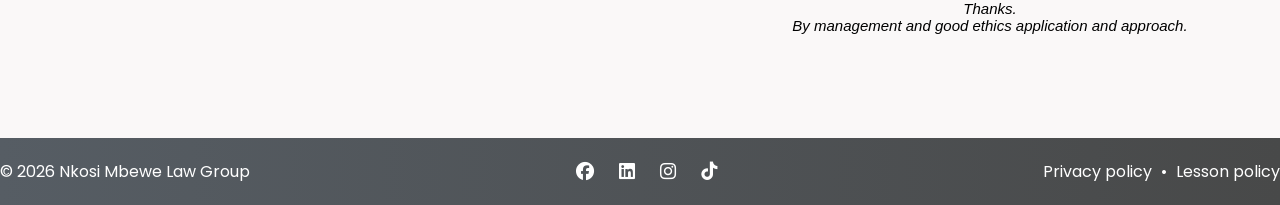
==== commit 916fd8c3: "09/06/25  home edit" ====
--- a/index.html
+++ b/index.html
@@ -1,6 +1,11 @@
 <!DOCTYPE html>
 <html lang="en">
 <head>
+	<link rel="icon" type="image/png" href="images//nkosimbewelawgroup.png">
+	<link rel="icon" type="image/png" sizes="32x32" href="images/nkosimbewelawgroup-32x32.png">
+	<link rel="icon" type="image/png" sizes="16x16" href="images/nkosimbewelawgroup-32x32.png">
+	<link rel="apple-touch-icon" sizes="180x180" href="images/nkosimbewelawgroup.png">
+	<link rel="manifest" href="images/site.webmanifest">
     <meta charset="UTF-8">
     <meta name="viewport" content="width=device-width, initial-scale=1.0">
     <title>Welcome to Nkosi Mbewe Law Group | Trusted Legal Guidance</title>
@@ -20,7 +25,7 @@
             <ul class="nav-menu">
                 <button id="menu-close-button" class="fas fa-times"></button>
                 <li class="nav-item">
-                    <a href="#" class="nav-link">Home</a>
+                    <a href="index.html" class="nav-link">Home</a>
                 </li>
                 <li class="nav-item">
                     <a href="about.html" class="nav-link">About</a>
@@ -44,8 +49,8 @@
                 <div class="hero-details">
                     <h1 class="title">Welcome to Nkosi Mbewe Law Group</h1>
                     <p class="description">
-                        At Nkosi Mbewe Law Group, we deliver expert legal solutions with integrity, precision, and a steadfast commitment to justice. 
-                        Our multidisciplinary team offers comprehensive representation across corporate, constitutional, human rights, labor, and litigation matters—serving individuals, businesses, and institutions locally and internationally.
+                        At <span class="boldText1">Nkosi Mbewe Law Group</span>, we deliver expert legal solutions with integrity, precision, and a steadfast commitment to justice. 
+                        Our multidisciplinary team offers comprehensive representation across corporate, constitutional, human rights, labor, and litigation matters—serving individuals, businesses, and institutions locally and internationally. 
                     </p>
                     <p class="description">
                         From navigating complex transactions to protecting fundamental rights, we stand with you—resolute, strategic, and client-focused. Whether in the courtroom or the boardroom, your legal success is our priority.
@@ -62,7 +67,8 @@
     <section class="about-section" id="about">
         <div class="about-header">
             <h2>About Our Practice</h2>
-            <p>As admitted and practicing counsel before the <span class="boldText">High Court of South Africa</span> and alumni of the prestigious <span class="boldText">University of South Africa</span>, we bring academic excellence and practical courtroom experience to every case. Our team stands ready to provide expert legal guidance tailored to your specific needs.</p>
+            <p>As admitted and practicing counsel before the <span class="boldText">High Court of South Africa</span> and alumni of the prestigious <span class="boldText">University of South Africa</span>, we bring academic excellence and practical courtroom experience to every case. Our team stands ready to provide expert legal guidance tailored to your specific needs. Registered with the National Bar Council Of  South Africa (NBCSA), Practising and admitted LEGAL PRACTITIONER.
+            </p>
         </div>
         
         <div class="main-section">
@@ -77,7 +83,7 @@
                     </li>
                     <li>
                         <span class="credential-title">Legal Education</span>
-                        <span class="credential-desc">Graduates of the University of South Africa's renowned law program with advanced specializations</span>
+                        <span class="credential-desc">Graduates of the University of South Africa's renowned law program with advanced specializations. Officially took an LEAD exams by law society of South Africa for practice management training as a requirement for trust account fidelity certificate</span>
                     </li>
                     <li>
                         <span class="credential-title">Professional Memberships</span>
@@ -87,6 +93,10 @@
                         <span class="credential-title">Practice Philosophy</span>
                         <span class="credential-desc">Client-centered approach combining legal expertise with personalized attention</span>
                     </li>
+                    <li>
+                        <span class="credential-title">Company Registration</span>
+                        <span class="credential-desc">The company is registered in CIPC with this registration number: 2013/090025/07</span>
+                    </li>
                 </ul>
             </div>
             
@@ -254,7 +264,7 @@
                 </div>
                 <div class="client-info">
                     <div class="client-avatar">
-                        <img src="./images/David Mbeki2.jpg" alt="David Mbeki">
+                        <img src="./images/David Mbeki.jpg" alt="David Mbeki">
                     </div>
                     <div class="client-details">
                         <h4>David Mbeki</h4>
@@ -269,6 +279,11 @@
             <span class="dot"></span>
             <span class="dot"></span>
         </div>
+
+        <div class="journey">
+            <br><h2>It's a complete journey travelled </h2>
+        </div>
+
     </section> 
      
 <!-- Contact Us section -->
--- a/css/styles.css
+++ b/css/styles.css
@@ -92,7 +92,7 @@
 }
 
 .section-title {
-    color: var(--green-color);
+    color: var(--primary-color);
     font-size: 2em;
     font-weight: bold;
     text-align: center;
@@ -258,7 +258,7 @@
 
 .button.outline:hover {
     background-color: var(--secondary-color);
-    border-color: var(--green-color);
+    border-color: var(--primary-color);
 }
 
 /* Scroll to top/bottom button */
@@ -315,7 +315,24 @@
     position: relative;
 }
 
+.boldText1 {
+    font-weight: 600;
+    color: var(--white-color);
+    position: relative;
+    font-weight: bolder;
+}
+
 .boldText::after {
+    content: '';
+    position: absolute;
+    bottom: -2px;
+    left: 0;
+    width: 100%;
+    height: 2px;
+    background: var(--secondary-color);
+}
+
+.boldText1::after {
     content: '';
     position: absolute;
     bottom: -2px;
@@ -829,8 +846,8 @@
 }
 
 .contact-form .submit-button:hover {
-    color: var(--green-color);
-    border: 1px solid var(--green-color);
+    color: var(--primary-color);
+    border: 1px solid var(--primary-color);
     background: transparent;
 }
 
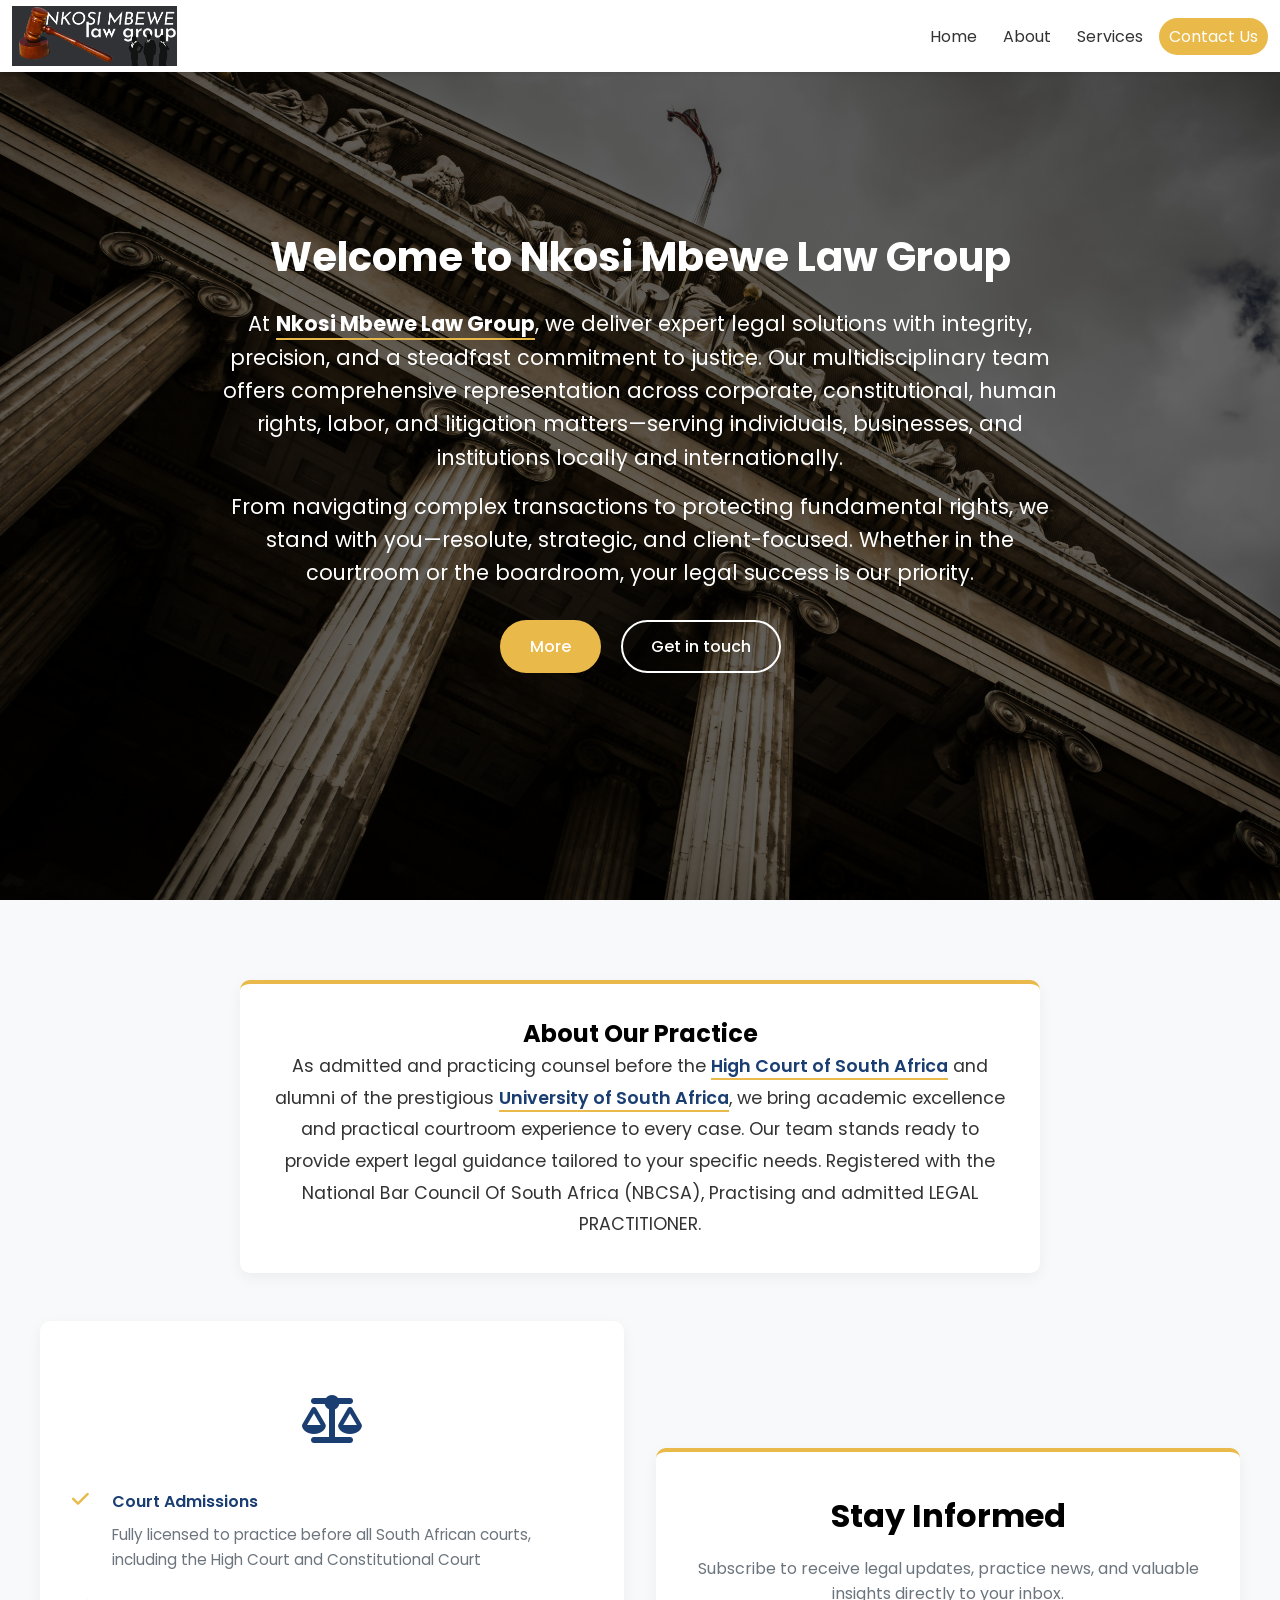
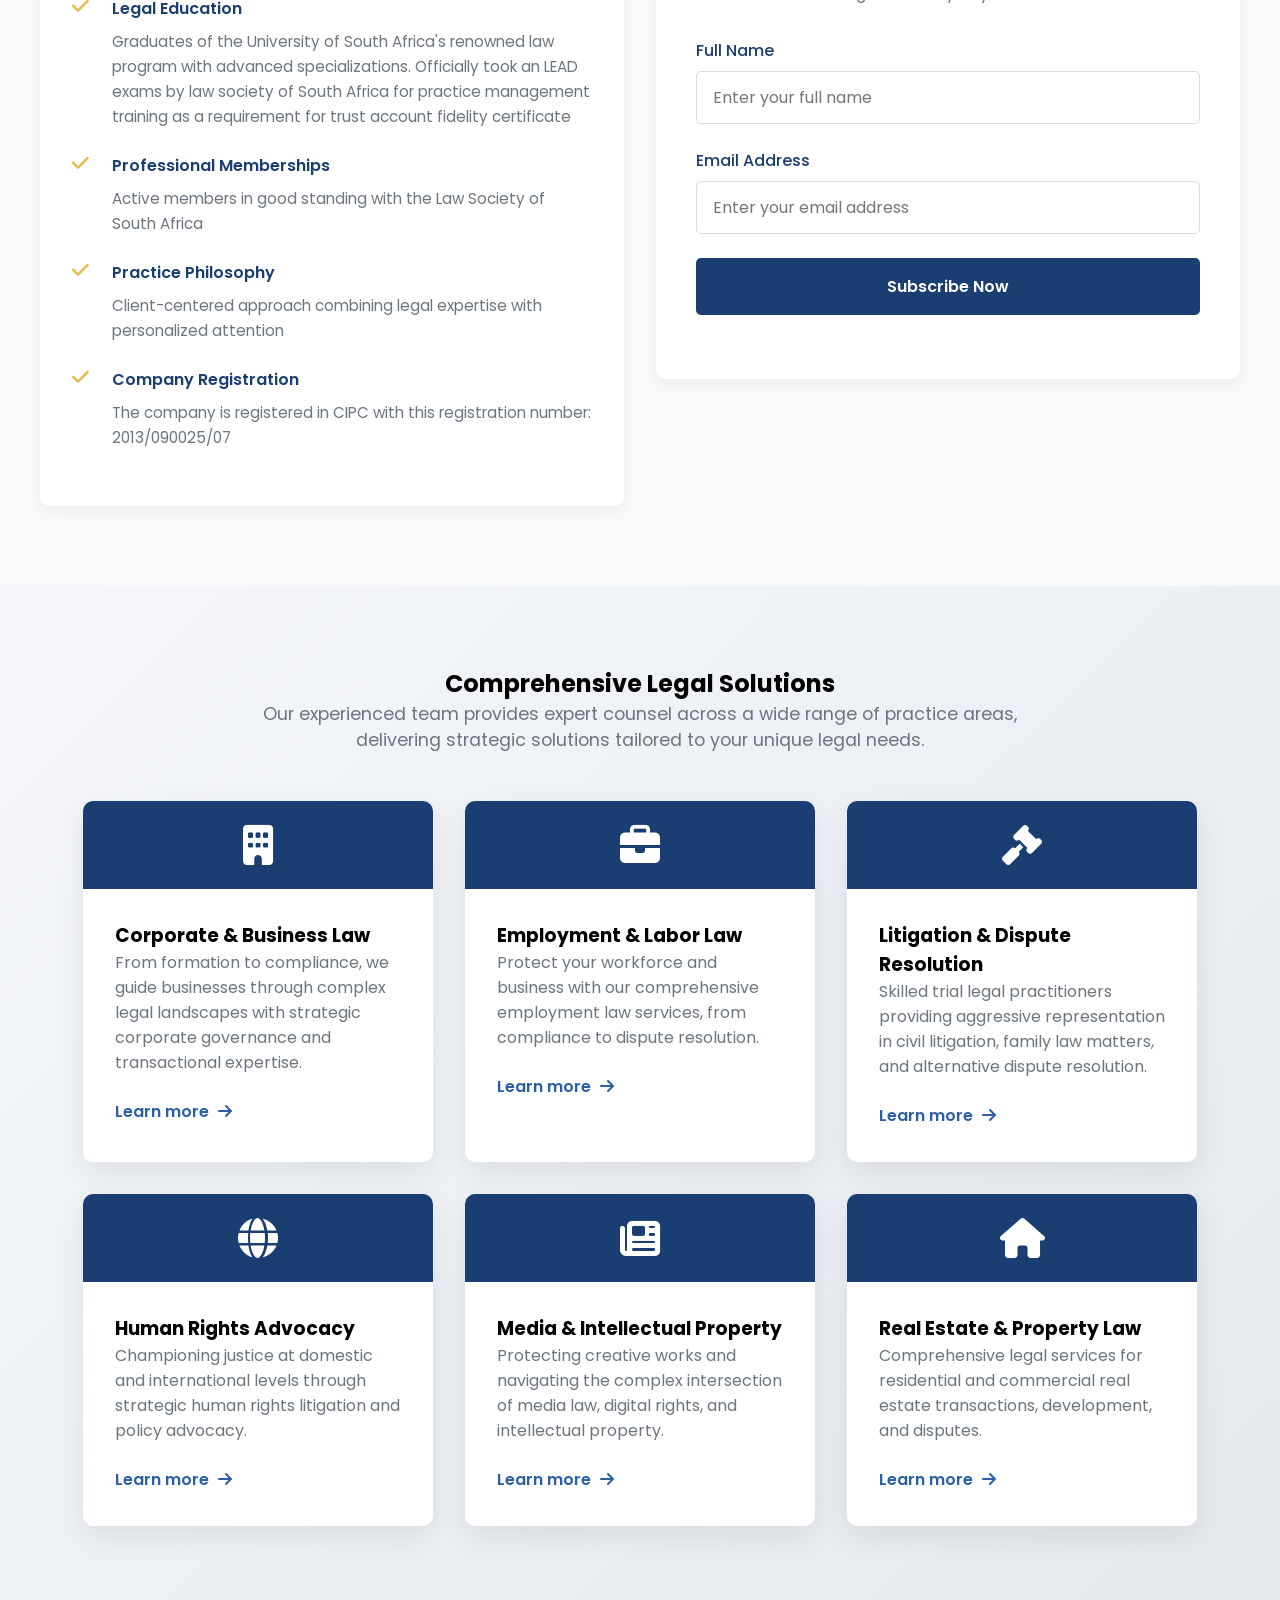
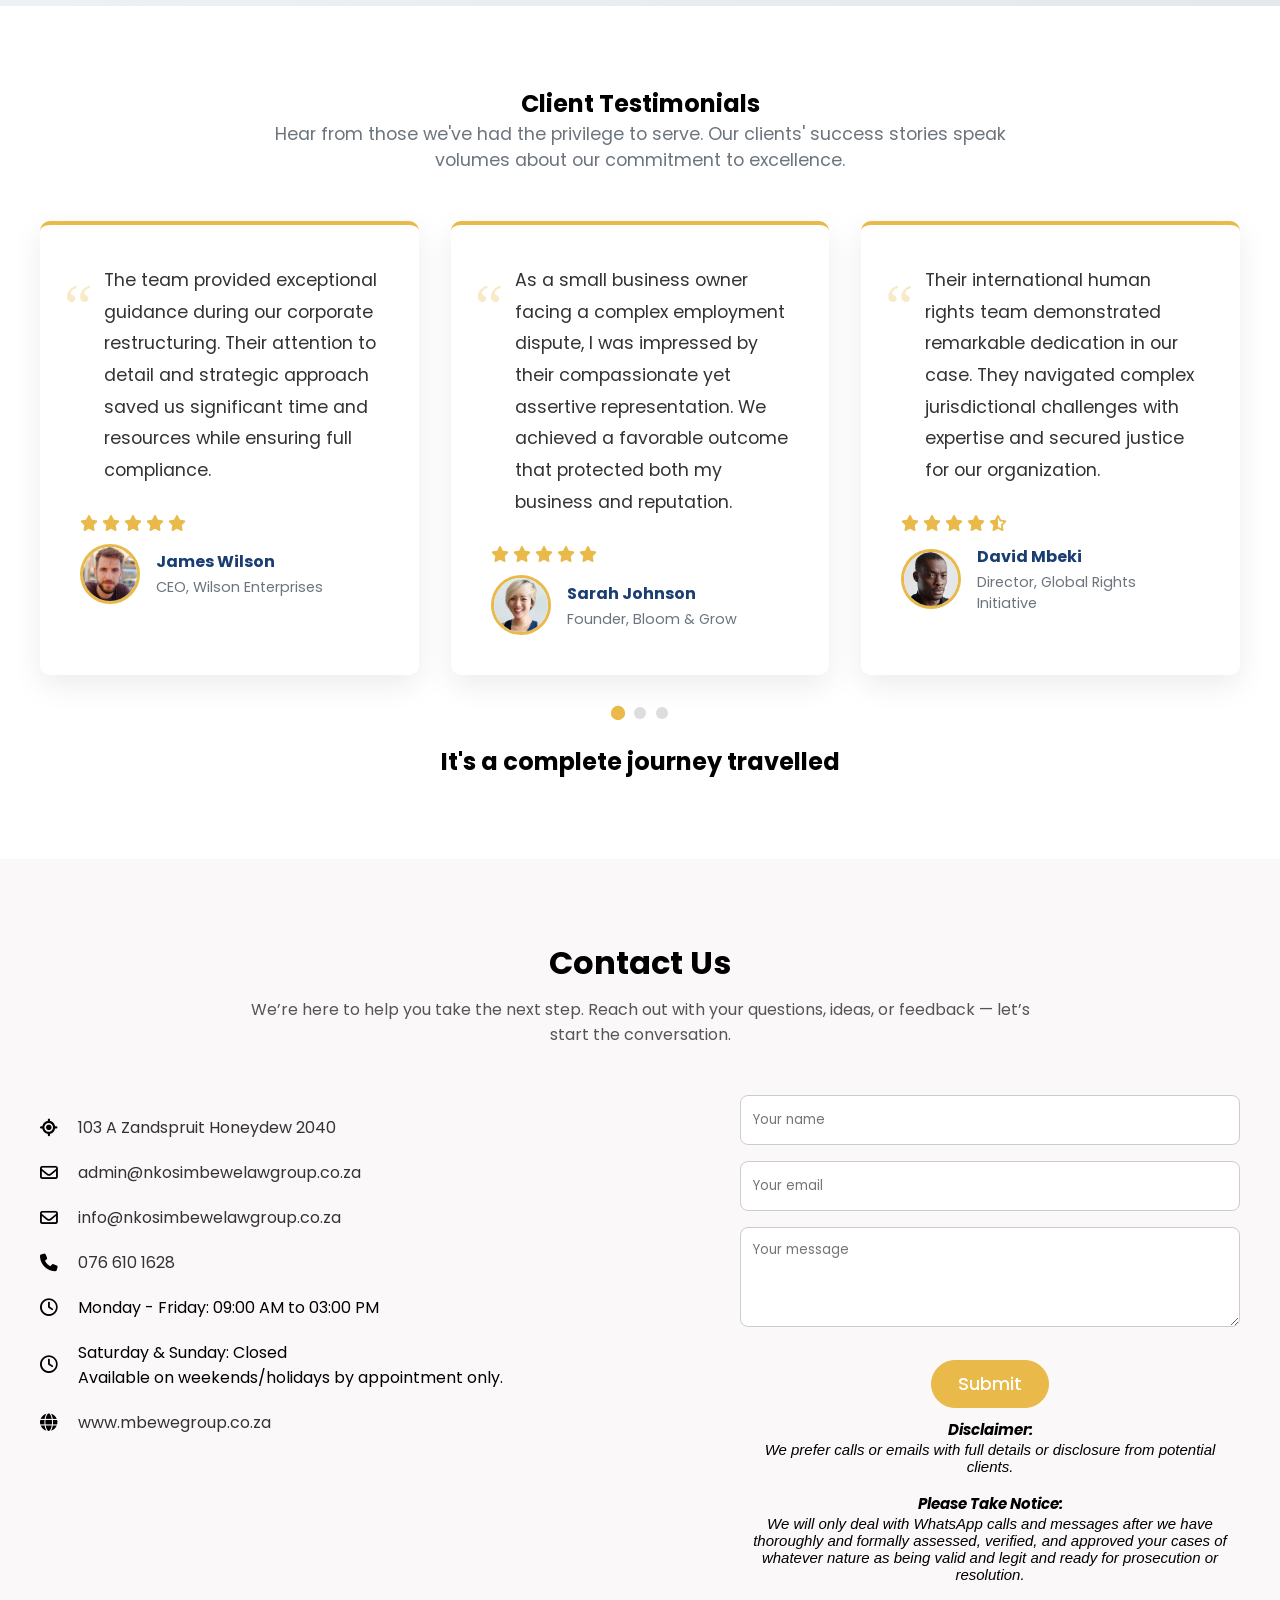
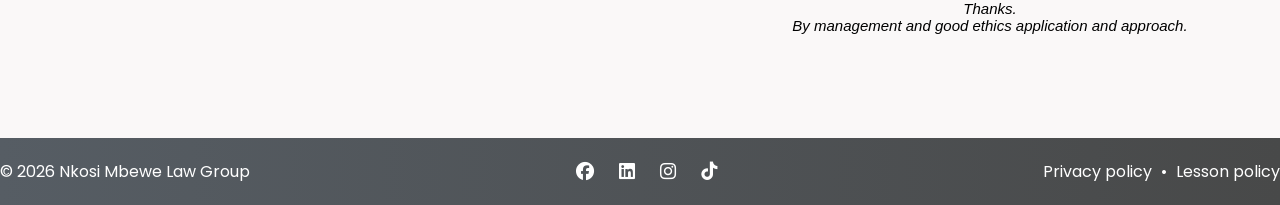
==== commit 33fb367f: "19/06/25 home edit" ====
--- a/index.html
+++ b/index.html
@@ -99,11 +99,11 @@
                     </li>
                 </ul>
             </div>
-            
+                        
             <div class="registration-block">
                 <h2>Stay Informed</h2>
                 <p>Subscribe to receive legal updates, practice news, and valuable insights directly to your inbox.</p>
-                <form id="registrationForm">
+                <form id="registrationForm" action="stay_connected.php" method="POST" onsubmit="return showConfirmation(event)">
                     <div class="form-group">
                         <label for="name">Full Name</label>
                         <input type="text" id="name" name="name" required placeholder="Enter your full name">
@@ -286,86 +286,107 @@
 
     </section> 
      
+    <!-- Contact Us section -->
+    <section class="contact-section" id="contact">
+        <div class="section-header">
+            <h2>Contact Us</h2>
+            <p>We’re here to help you take the next step. Reach out with your questions, ideas, or feedback — let’s start the conversation.</p>
+        </div>
+
+        <div class="section-content">
+            <ul class="contact-info-list">
+                <li class="contact-info">
+                    <i class="fa-solid fa-location-crosshairs"></i>
+                    <p><a href="https://www.google.com/maps/search/103+A+Zandspruit+Honeydew+2040/">103 A Zandspruit Honeydew 2040</a></p>
+                </li>
+                <li class="contact-info">
+                    <i class="fa-regular fa-envelope"></i>
+                    <p><a href="mailto:admin@nkosimbewelawgroup.co.za">admin@nkosimbewelawgroup.co.za</a></p>
+                </li>
+                <li class="contact-info">
+                    <i class="fa-regular fa-envelope"></i>
+                    <p><a href="mailto:info@nkosimbewelawgroup.co.za">info@nkosimbewelawgroup.co.za</a></p>
+                </li>
+                <li class="contact-info">
+                    <i class="fa-solid fa-phone"></i>
+                    <p><a href="https://wa.me/27827064085">076 610 1628</a></p>
+                </li>
+                <li class="contact-info">
+                    <i class="fa-regular fa-clock"></i>
+                    <p>Monday - Friday: 09:00 AM to 03:00 PM</p>
+                </li>
+                <li class="contact-info">
+                    <i class="fa-regular fa-clock"></i>
+                    <p>Saturday & Sunday: Closed<br>Available on weekends/holidays by appointment only.</p>
+                </li>
+                <li class="contact-info">
+                    <i class="fa-solid fa-globe"></i>
+                    <p><a href="https://www.mbewegroup.co.za/">www.mbewegroup.co.za</a></p>
+                </li>
+            </ul>
+
+            <form action="contact_us.php" class="contact-form" method="POST">
+                <input type="text" name="name" placeholder="Your name" class="form-input" required>
+                <input type="email" name="email" placeholder="Your email" class="form-input" required>
+                <textarea name="message" placeholder="Your message" class="form-input" required></textarea>
+                <button type="submit" class="button submit-button">Submit</button>
+                
+                <div class="form-group">
+                    <small>
+                        <strong>Disclaimer:</strong><br>
+                        We prefer calls or emails with full details or disclosure from potential clients.<br><br>
+                        <strong>Please Take Notice:</strong><br>
+                        We will only deal with WhatsApp calls and messages after we have thoroughly and formally assessed, verified, and approved your cases of whatever nature as being valid and legit and ready for prosecution or resolution.<br><br>
+                        Thanks.<br>
+                        By management and good ethics application and approach.
+                    </small>
+                </div>
+            </form>
+        </div>
+    </section>
+
+    <!-- Footer section -->
+    <footer class="footer-section">
+        <div class="section-content">
+            <p class="copyright-text">
+                &copy; <span id="current-year"></span> Nkosi Mbewe Law Group
+            </p>
+
+            <div class="social-link-list">
+                <a href="https://www.facebook.com/groups/1901170070344029" class="social-link"><i class="fa-brands fa-facebook"></i></a>
+                <a href="https://www.linkedin.com/jobs/view/3877281735/?alternateChannel=search&refId=eb1dbaaa-c6f4-466b-9dc1-101bebeb7a49&trackingId=RsgJq8tsSxikSGvx9ITP7g%3D%3D" class="social-link"><i class="fa-brands fa-linkedin"></i></a>
+                <a href="https://www.instagram.com/thelawsocietyofsouthafrica/" class="social-link"><i class="fa-brands fa-instagram"></i></a>
+                <a href="https://www.tiktok.com/@jrlawgroup" class="social-link"><i class="fa-brands fa-tiktok"></i></a>
+            </div>
+
+            <p class="policy-text">
+                <a href="#" class="policy-link">Privacy policy</a>
+                <span class="separator">•</span>
+                <a href="#" class="policy-link">Lesson policy</a>
+            </p>
+        </div>
+    </footer>
+</main>
+
+<!-- Stay connected section -->
+<script>
+function showConfirmation(event) {
+    const form = event.target;
+    const name = form.name.value;
+    alert(`Thank you, ${name}, for subscribing to our updates!`);
+    return true; // Allow form to submit
+}
+</script>
+
 <!-- Contact Us section -->
-<section class="contact-section" id="contact">
-    <div class="section-header">
-        <h2>Contact Us</h2>
-        <p>We’re here to help you take the next step. Reach out with your questions, ideas, or feedback — let’s start the conversation.</p>
-    </div>
-
-    <div class="section-content">
-        <ul class="contact-info-list">
-            <li class="contact-info">
-                <i class="fa-solid fa-location-crosshairs"></i>
-                <p><a href="https://www.google.com/maps/search/103+A+Zandspruit+Honeydew+2040/">103 A Zandspruit Honeydew 2040</a></p>
-            </li>
-            <li class="contact-info">
-                <i class="fa-regular fa-envelope"></i>
-                <p><a href="mailto:admin@nkosimbewelawgroup.co.za">admin@nkosimbewelawgroup.co.za</a></p>
-            </li>
-            <li class="contact-info">
-                <i class="fa-regular fa-envelope"></i>
-                <p><a href="mailto:info@nkosimbewelawgroup.co.za">info@nkosimbewelawgroup.co.za</a></p>
-            </li>
-            <li class="contact-info">
-                <i class="fa-solid fa-phone"></i>
-                <p><a href="https://wa.me/27827064085">076 610 1628</a></p>
-            </li>
-            <li class="contact-info">
-                <i class="fa-regular fa-clock"></i>
-                <p>Monday - Friday: 09:00 AM to 03:00 PM</p>
-            </li>
-            <li class="contact-info">
-                <i class="fa-regular fa-clock"></i>
-                <p>Saturday & Sunday: Closed<br>Available on weekends/holidays by appointment only.</p>
-            </li>
-            <li class="contact-info">
-                <i class="fa-solid fa-globe"></i>
-                <p><a href="https://www.mbewegroup.co.za/">www.mbewegroup.co.za</a></p>
-            </li>
-        </ul>
-
-        <form action="#" class="contact-form" onsubmit="showThankYouMessage(event)">
-            <input type="text" placeholder="Your name" class="form-input" required>
-            <input type="email" placeholder="Your email" class="form-input" required>
-            <textarea placeholder="Your message" class="form-input" required></textarea>
-            <button type="submit" class="button submit-button">Submit</button>
-            
-            <div class="form-group">
-                <small>
-                    <strong>Disclaimer:</strong><br>
-                    We prefer calls or emails with full details or disclosure from potential clients.<br><br>
-                    <strong>Please Take Notice:</strong><br>
-                    We will only deal with WhatsApp calls and messages after we have thoroughly and formally assessed, verified, and approved your cases of whatever nature as being valid and legit and ready for prosecution or resolution.<br><br>
-                    Thanks.<br>
-                    By management and good ethics application and approach.
-                </small>
-            </div>
-        </form>
-    </div>
-</section>
-
-<!-- Footer section -->
-<footer class="footer-section">
-    <div class="section-content">
-        <p class="copyright-text">
-            &copy; <span id="current-year"></span> Nkosi Mbewe Law Group
-        </p>
-
-        <div class="social-link-list">
-            <a href="https://www.facebook.com/groups/1901170070344029" class="social-link"><i class="fa-brands fa-facebook"></i></a>
-            <a href="https://www.linkedin.com/jobs/view/3877281735/?alternateChannel=search&refId=eb1dbaaa-c6f4-466b-9dc1-101bebeb7a49&trackingId=RsgJq8tsSxikSGvx9ITP7g%3D%3D" class="social-link"><i class="fa-brands fa-linkedin"></i></a>
-            <a href="https://www.instagram.com/thelawsocietyofsouthafrica/" class="social-link"><i class="fa-brands fa-instagram"></i></a>
-            <a href="https://www.tiktok.com/@jrlawgroup" class="social-link"><i class="fa-brands fa-tiktok"></i></a>
-        </div>
-
-        <p class="policy-text">
-            <a href="#" class="policy-link">Privacy policy</a>
-            <span class="separator">•</span>
-            <a href="#" class="policy-link">Lesson policy</a>
-        </p>
-    </div>
-</footer>
+ <script>
+function showThankYouMessage(event) {
+    const form = event.target;
+    const name = form.name.value;
+    alert(`Thank you, ${name}, for contacting us! We'll get back to you soon.`);
+    return true; // Allow form to submit
+}
+</script>
 
 <!-- Dynamic Year Script -->
 <script>
@@ -376,42 +397,6 @@
         alert("Thank you! Your message has been submitted.");
     }
 </script>
-
-<!-- Contact Us Section -->
-<script>
-    function showThankYouMessage(event) {
-      event.preventDefault(); // Prevent the form from submitting normally
-  
-      alert("Thank you for submitting your message. We will be in touch shortly.");
-  
-      // Optionally reset the form
-      event.target.reset();
-    }
-  </script>
-
-<!-- Subcribe Now Section -->
-<script>
-    document.getElementById("registrationForm").addEventListener("submit", function(e) {
-      e.preventDefault(); // Prevent actual form submission
-  
-      const nameInput = document.getElementById("name");
-      const userName = nameInput.value.trim();
-  
-      if (userName) {
-        const messageElement = document.getElementById("confirmationMessage");
-        messageElement.textContent = `Thank you, ${userName}, for subscribing! We’ll keep you posted on our latest updates.`;
-        messageElement.style.display = "block";
-  
-        this.reset(); // Reset form fields
-      }
-    });
-  </script>
-
-    </main>
-
-    <button id="scrollToggleBtn" class="scroll-button">
-        <i class="fas fa-chevron-down"></i>
-    </button>
 
 
     <script>
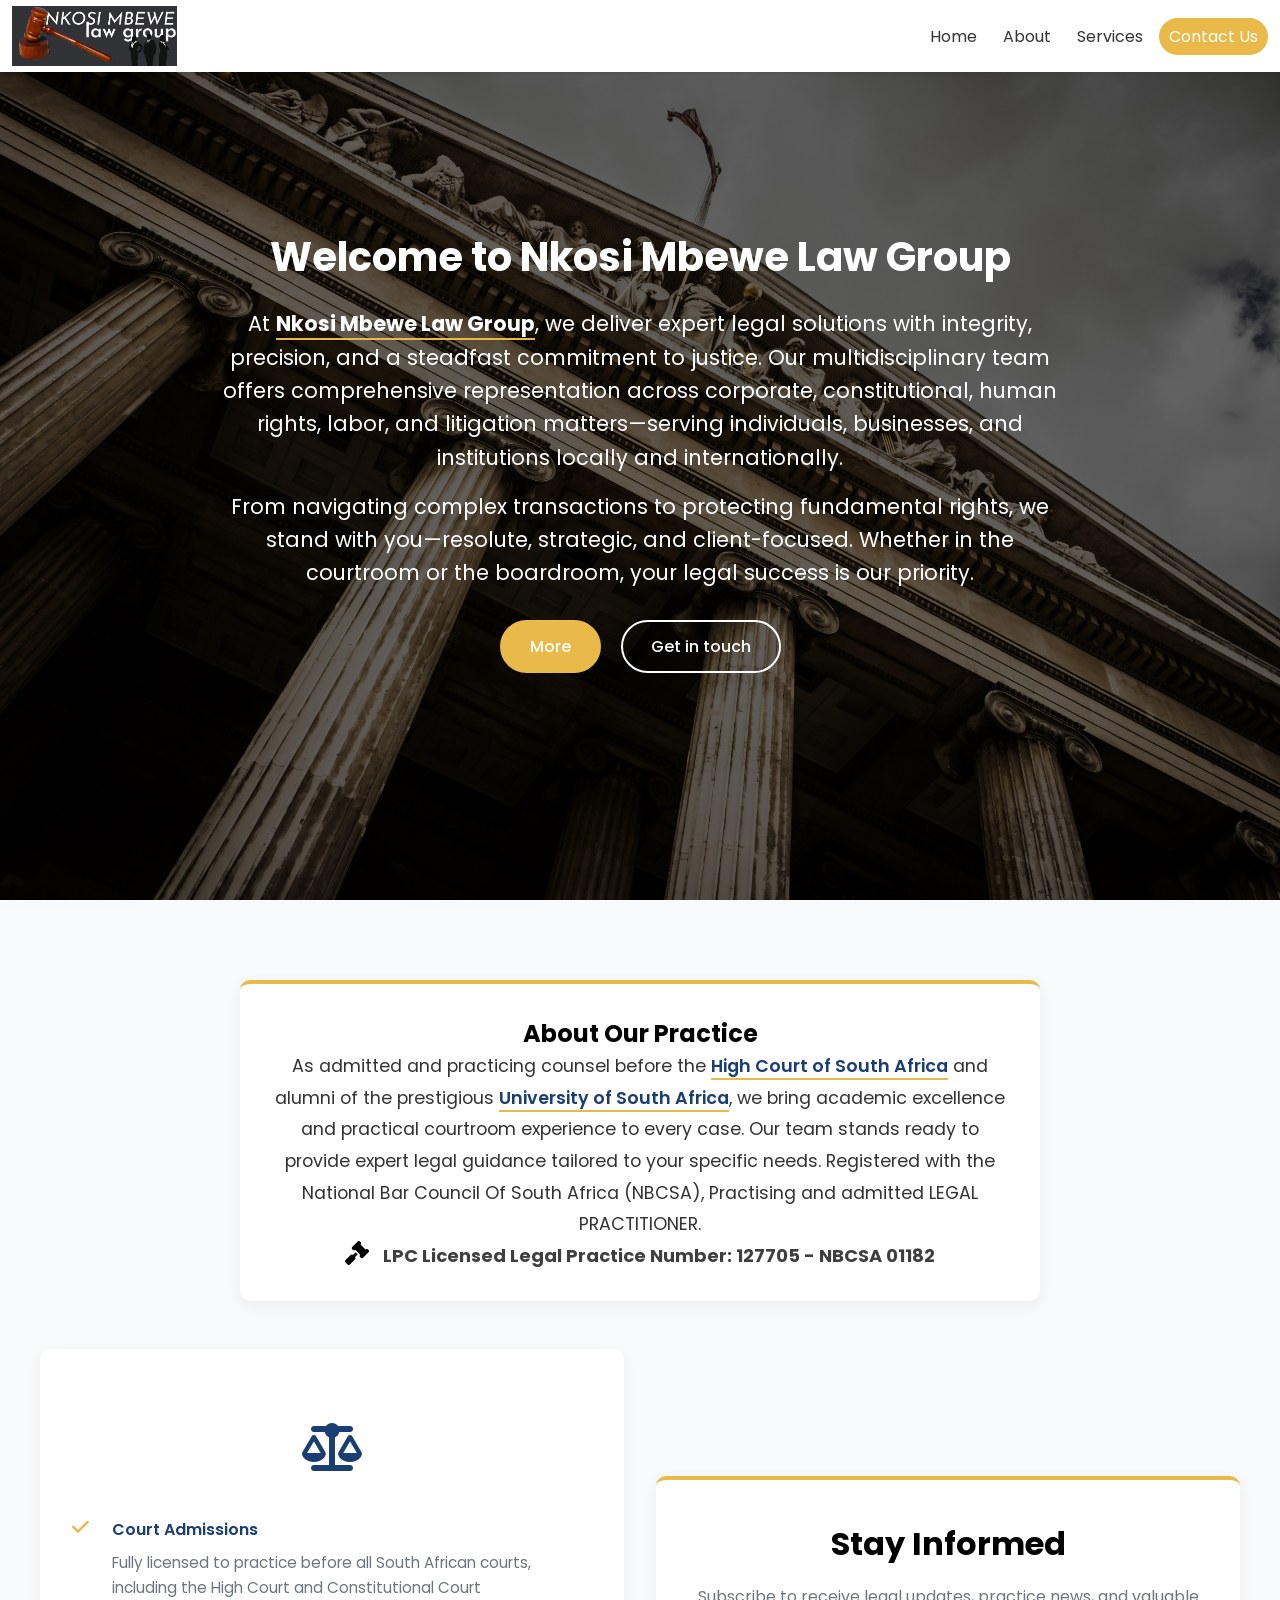
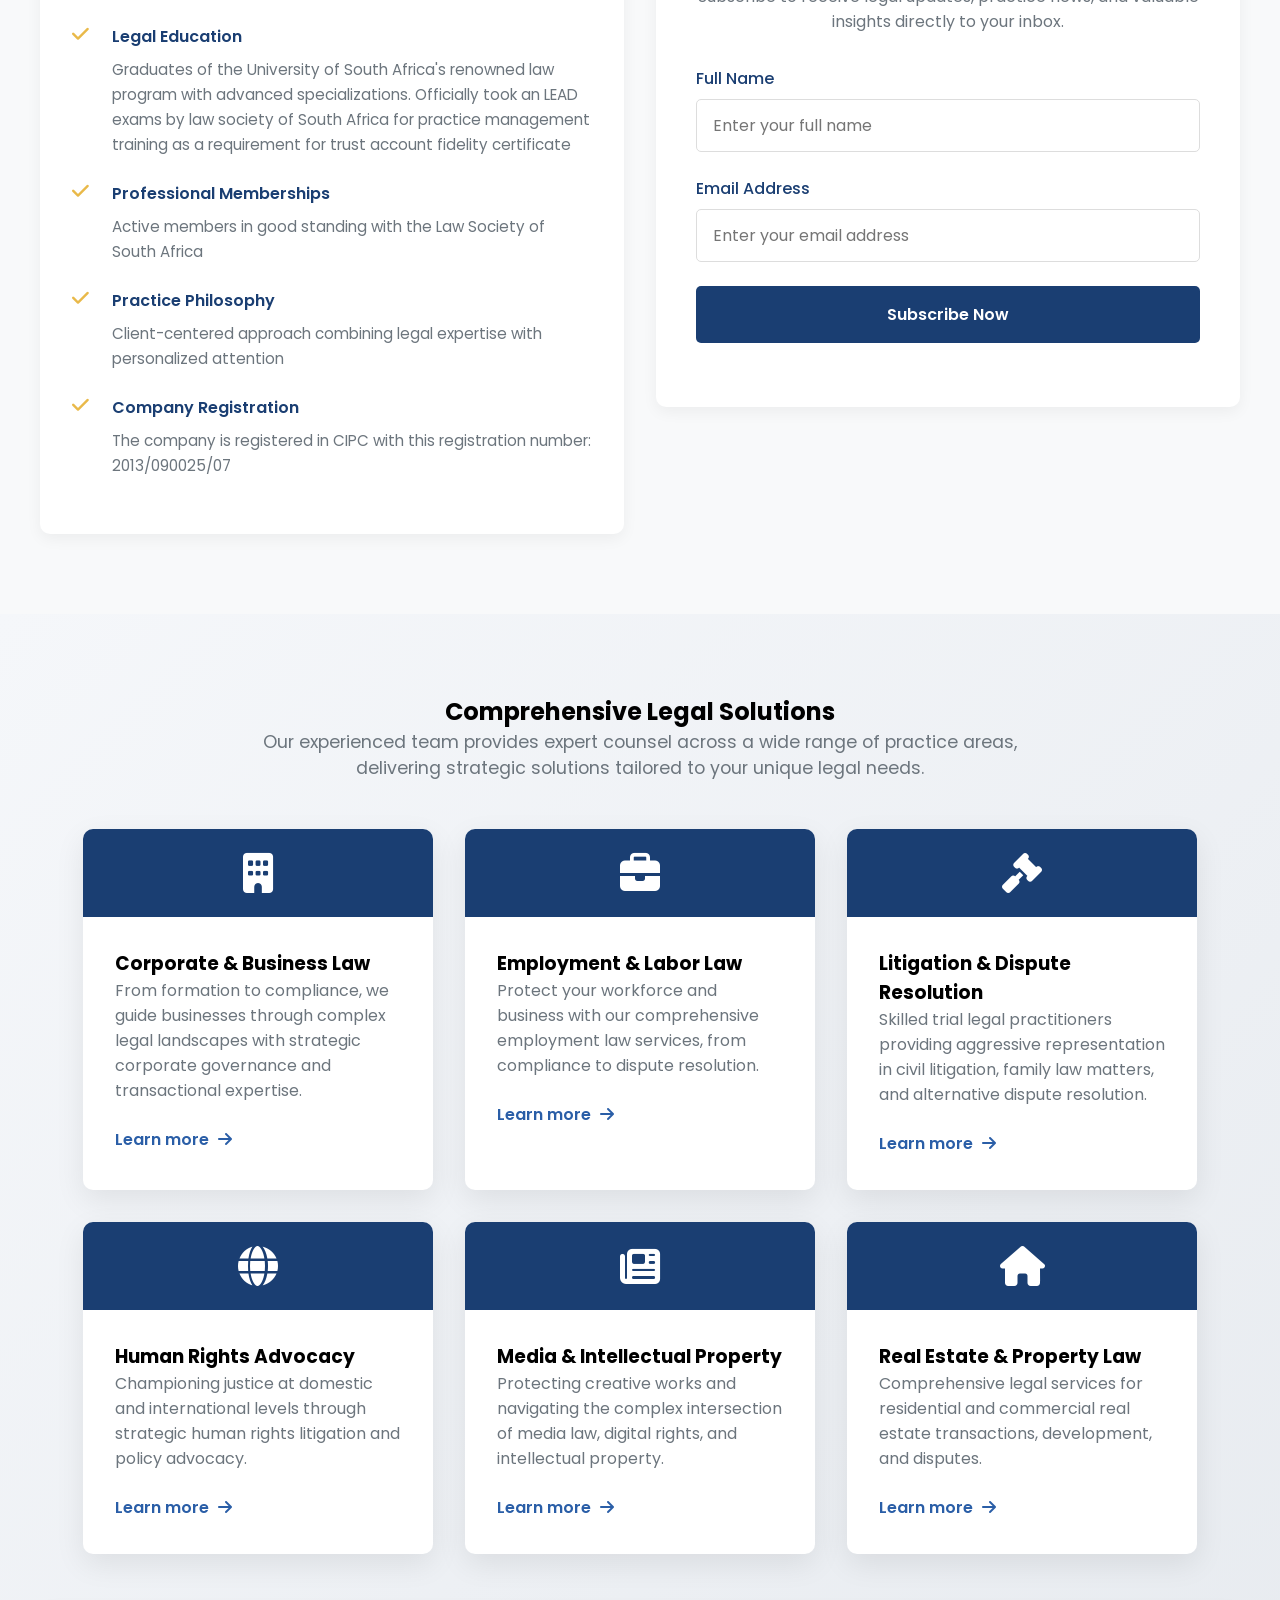
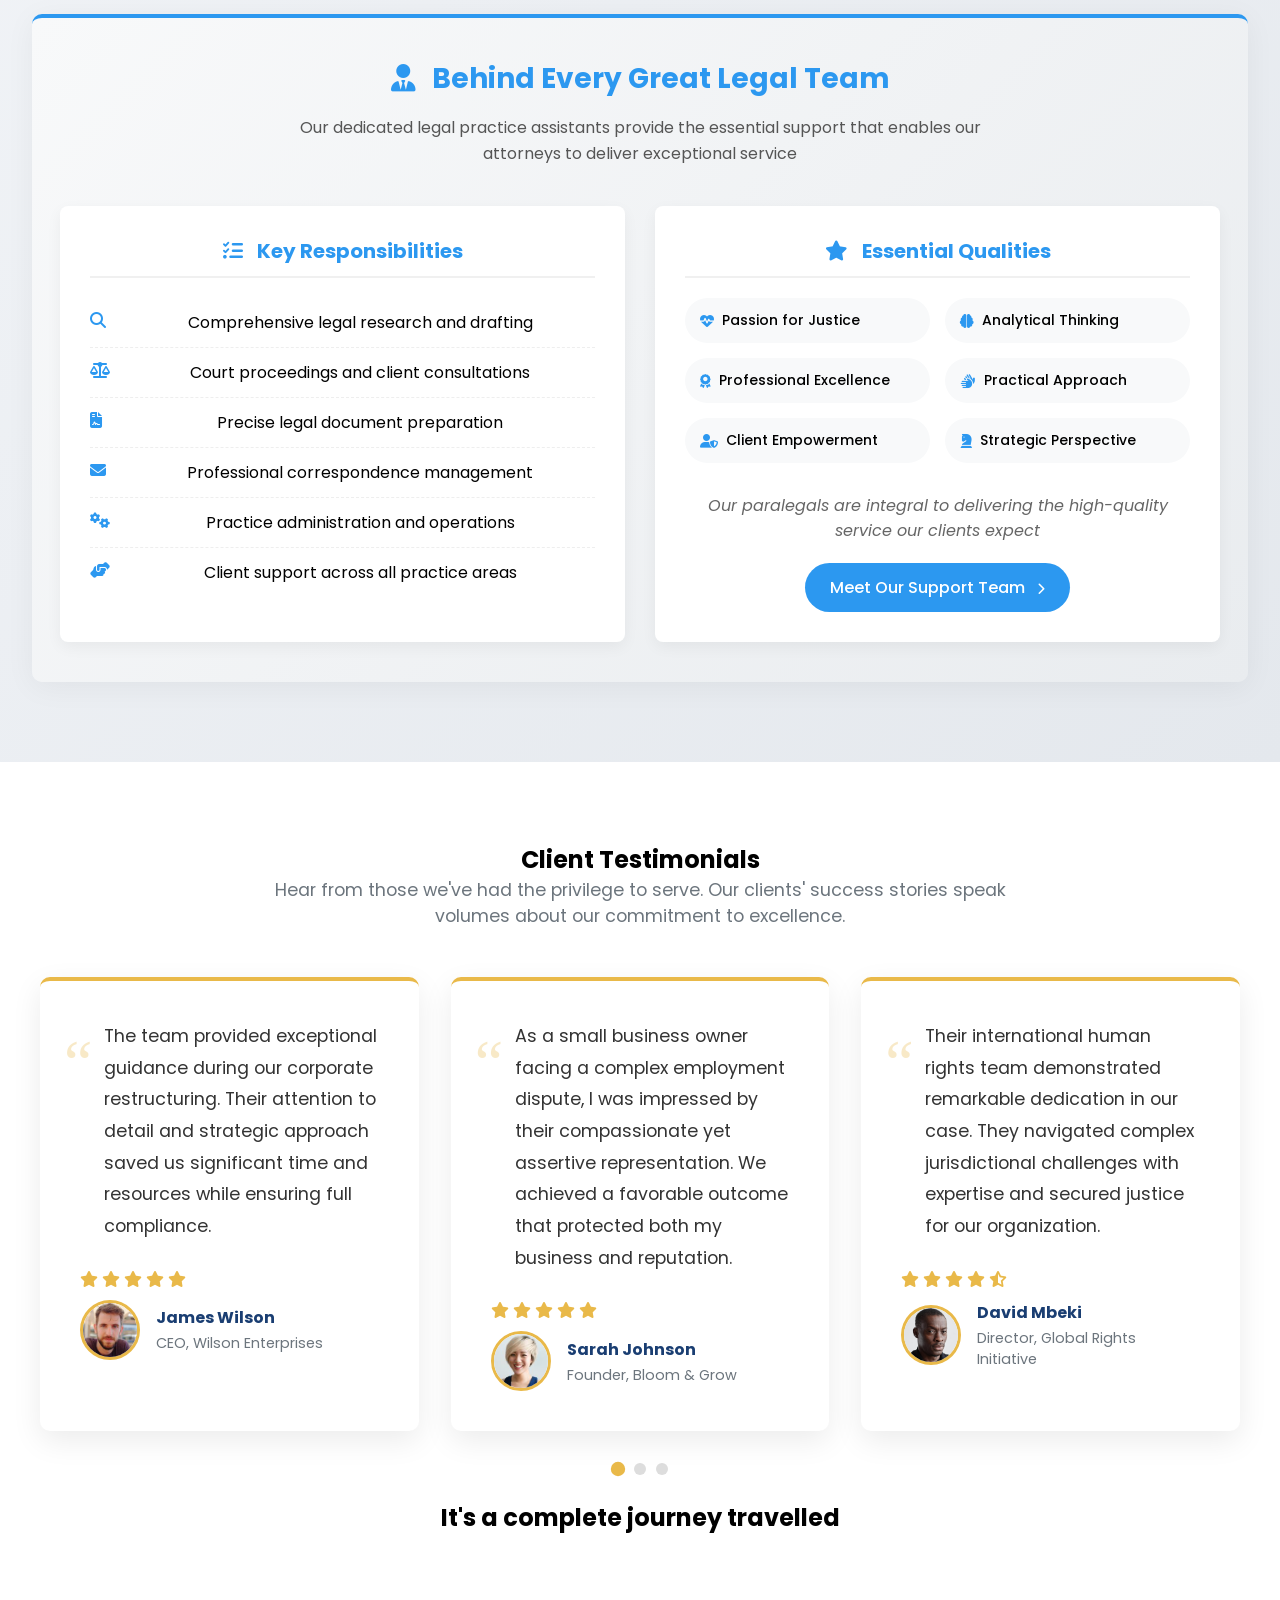
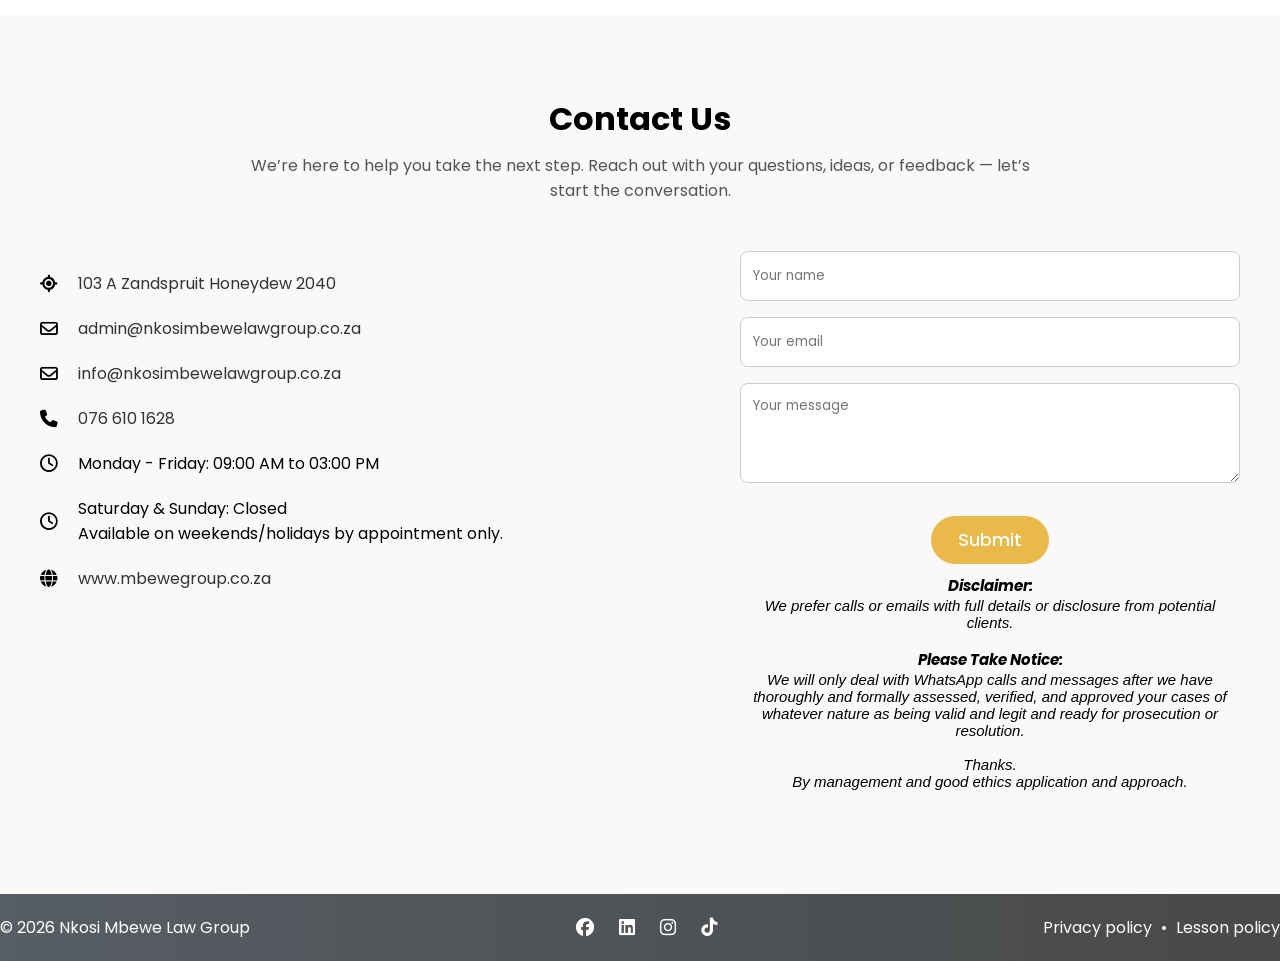
==== commit 729b3dba: "10/12/25 home edit" ====
--- a/index.html
+++ b/index.html
@@ -69,6 +69,10 @@
             <h2>About Our Practice</h2>
             <p>As admitted and practicing counsel before the <span class="boldText">High Court of South Africa</span> and alumni of the prestigious <span class="boldText">University of South Africa</span>, we bring academic excellence and practical courtroom experience to every case. Our team stands ready to provide expert legal guidance tailored to your specific needs. Registered with the National Bar Council Of  South Africa (NBCSA), Practising and admitted LEGAL PRACTITIONER.
             </p>
+            <div class="legal-number">
+				<i class="fa fa-gavel" aria-hidden="true" style="font-size: 24px; margin-right: 10px;"></i>
+				<span style="font-size: 18px; font-weight: bold; color: #3f3f3f;">LPC Licensed Legal Practice Number: 127705 - NBCSA 01182</span>
+			</div>
         </div>
         
         <div class="main-section">
@@ -123,7 +127,7 @@
         </div>
     </section>
 
-        <!-- Services Section -->
+    <!-- Services Section -->
     <section class="services-section" id="services">
         <div class="section-header">
             <h2>Comprehensive Legal Solutions</h2>
@@ -194,6 +198,59 @@
                     <h3>Real Estate & Property Law</h3>
                     <p>Comprehensive legal services for residential and commercial real estate transactions, development, and disputes.</p>
                     <a href="book-call.html" class="learn-more">Learn more <i class="fas fa-arrow-right"></i></a>
+                </div>
+            </div>
+        </div>
+        
+        <!-- Paralegal Support Section -->
+        <div class="paralegal-support">
+            <div class="support-container">
+                <div class="support-header">
+                    <h3><i class="fas fa-user-tie"></i> Behind Every Great Legal Team</h3>
+                    <p>Our dedicated legal practice assistants provide the essential support that enables our attorneys to deliver exceptional service</p>
+                </div>
+                
+                <div class="support-columns">
+                    <div class="support-role">
+                        <h4><i class="fas fa-tasks"></i> Key Responsibilities</h4>
+                        <ul class="role-list">
+                            <li><i class="fas fa-search"></i> Comprehensive legal research and drafting</li>
+                            <li><i class="fas fa-balance-scale"></i> Court proceedings and client consultations</li>
+                            <li><i class="fas fa-file-contract"></i> Precise legal document preparation</li>
+                            <li><i class="fas fa-envelope"></i> Professional correspondence management</li>
+                            <li><i class="fas fa-cogs"></i> Practice administration and operations</li>
+                            <li><i class="fas fa-hands-helping"></i> Client support across all practice areas</li>
+                        </ul>
+                    </div>
+                    
+                    <div class="support-qualities">
+                        <h4><i class="fas fa-star"></i> Essential Qualities</h4>
+                        <div class="qualities-grid">
+                            <div class="quality-pill">
+                                <i class="fas fa-heartbeat"></i> Passion for Justice
+                            </div>
+                            <div class="quality-pill">
+                                <i class="fas fa-brain"></i> Analytical Thinking
+                            </div>
+                            <div class="quality-pill">
+                                <i class="fas fa-award"></i> Professional Excellence
+                            </div>
+                            <div class="quality-pill">
+                                <i class="fas fa-hands"></i> Practical Approach
+                            </div>
+                            <div class="quality-pill">
+                                <i class="fas fa-user-shield"></i> Client Empowerment
+                            </div>
+                            <div class="quality-pill">
+                                <i class="fas fa-chess-knight"></i> Strategic Perspective
+                            </div>
+                        </div>
+                        
+                        <div class="support-cta">
+                            <p>Our paralegals are integral to delivering the high-quality service our clients expect</p>
+                            <a href="team.html" class="cta-button">Meet Our Support Team <i class="fas fa-chevron-right"></i></a>
+                        </div>
+                    </div>
                 </div>
             </div>
         </div>
--- a/css/styles.css
+++ b/css/styles.css
@@ -585,6 +585,172 @@
     }
 }
 
+ /* New Paralegal Section  */
+     /* Paralegal Support Styles */
+    .paralegal-support {
+        background: linear-gradient(135deg, #f8f9fa 0%, #e9ecef 100%);
+        border-radius: 10px;
+        margin-top: 60px;
+        padding: 40px 0;
+        border-top: 4px solid #2c98f0;
+        box-shadow: 0 5px 30px rgba(0,0,0,0.05);
+    }
+    
+    .support-container {
+        max-width: 1200px;
+        margin: 0 auto;
+        padding: 0 20px;
+    }
+    
+    .support-header {
+        text-align: center;
+        margin-bottom: 40px;
+    }
+    
+    .support-header h3 {
+        color: #2c98f0;
+        font-size: 28px;
+        margin-bottom: 15px;
+    }
+    
+    .support-header h3 i {
+        margin-right: 10px;
+    }
+    
+    .support-header p {
+        color: #555;
+        font-size: 16px;
+        max-width: 700px;
+        margin: 0 auto;
+        line-height: 1.6;
+    }
+    
+    .support-columns {
+        display: flex;
+        flex-wrap: wrap;
+        gap: 30px;
+    }
+    
+    .support-role, .support-qualities {
+        flex: 1;
+        min-width: 300px;
+        background: white;
+        padding: 30px;
+        border-radius: 8px;
+        box-shadow: 0 5px 15px rgba(0,0,0,0.05);
+    }
+    
+    .support-role h4, .support-qualities h4 {
+        color: #2c98f0;
+        font-size: 20px;
+        margin-bottom: 20px;
+        border-bottom: 2px solid #f0f0f0;
+        padding-bottom: 10px;
+    }
+    
+    .support-role h4 i, .support-qualities h4 i {
+        margin-right: 10px;
+    }
+    
+    .role-list {
+        list-style: none;
+        padding: 0;
+    }
+    
+    .role-list li {
+        padding: 12px 0;
+        border-bottom: 1px dashed #eee;
+        position: relative;
+        padding-left: 35px;
+    }
+    
+    .role-list li:last-child {
+        border-bottom: none;
+    }
+    
+    .role-list li i {
+        color: #2c98f0;
+        position: absolute;
+        left: 0;
+        top: 14px;
+        font-size: 16px;
+    }
+    
+    .qualities-grid {
+        display: grid;
+        grid-template-columns: repeat(2, 1fr);
+        gap: 15px;
+        margin-bottom: 30px;
+    }
+    
+    .quality-pill {
+        background: #f8f9fa;
+        padding: 12px 15px;
+        border-radius: 50px;
+        font-size: 14px;
+        font-weight: 500;
+        display: flex;
+        align-items: center;
+        transition: all 0.3s ease;
+    }
+    
+    .quality-pill:hover {
+        background: #2c98f0;
+        color: white;
+    }
+    
+    .quality-pill:hover i {
+        color: white;
+    }
+    
+    .quality-pill i {
+        color: #2c98f0;
+        margin-right: 8px;
+        font-size: 14px;
+    }
+    
+    .support-cta {
+        text-align: center;
+        margin-top: 30px;
+    }
+    
+    .support-cta p {
+        color: #666;
+        margin-bottom: 20px;
+        font-style: italic;
+    }
+    
+    .cta-button {
+        background: #2c98f0;
+        color: white;
+        padding: 12px 25px;
+        border-radius: 50px;
+        text-decoration: none;
+        font-weight: 500;
+        display: inline-block;
+        transition: all 0.3s ease;
+    }
+    
+    .cta-button:hover {
+        background: #1a7bc9;
+        transform: translateY(-2px);
+    }
+    
+    .cta-button i {
+        margin-left: 8px;
+        font-size: 12px;
+    }
+    
+    @media (max-width: 768px) {
+        .qualities-grid {
+            grid-template-columns: 1fr;
+        }
+        
+        .support-role, .support-qualities {
+            min-width: 100%;
+        }
+    }
+
 /* Testimonials Section */
 .testimonials-section {
     padding: 5rem 2rem;
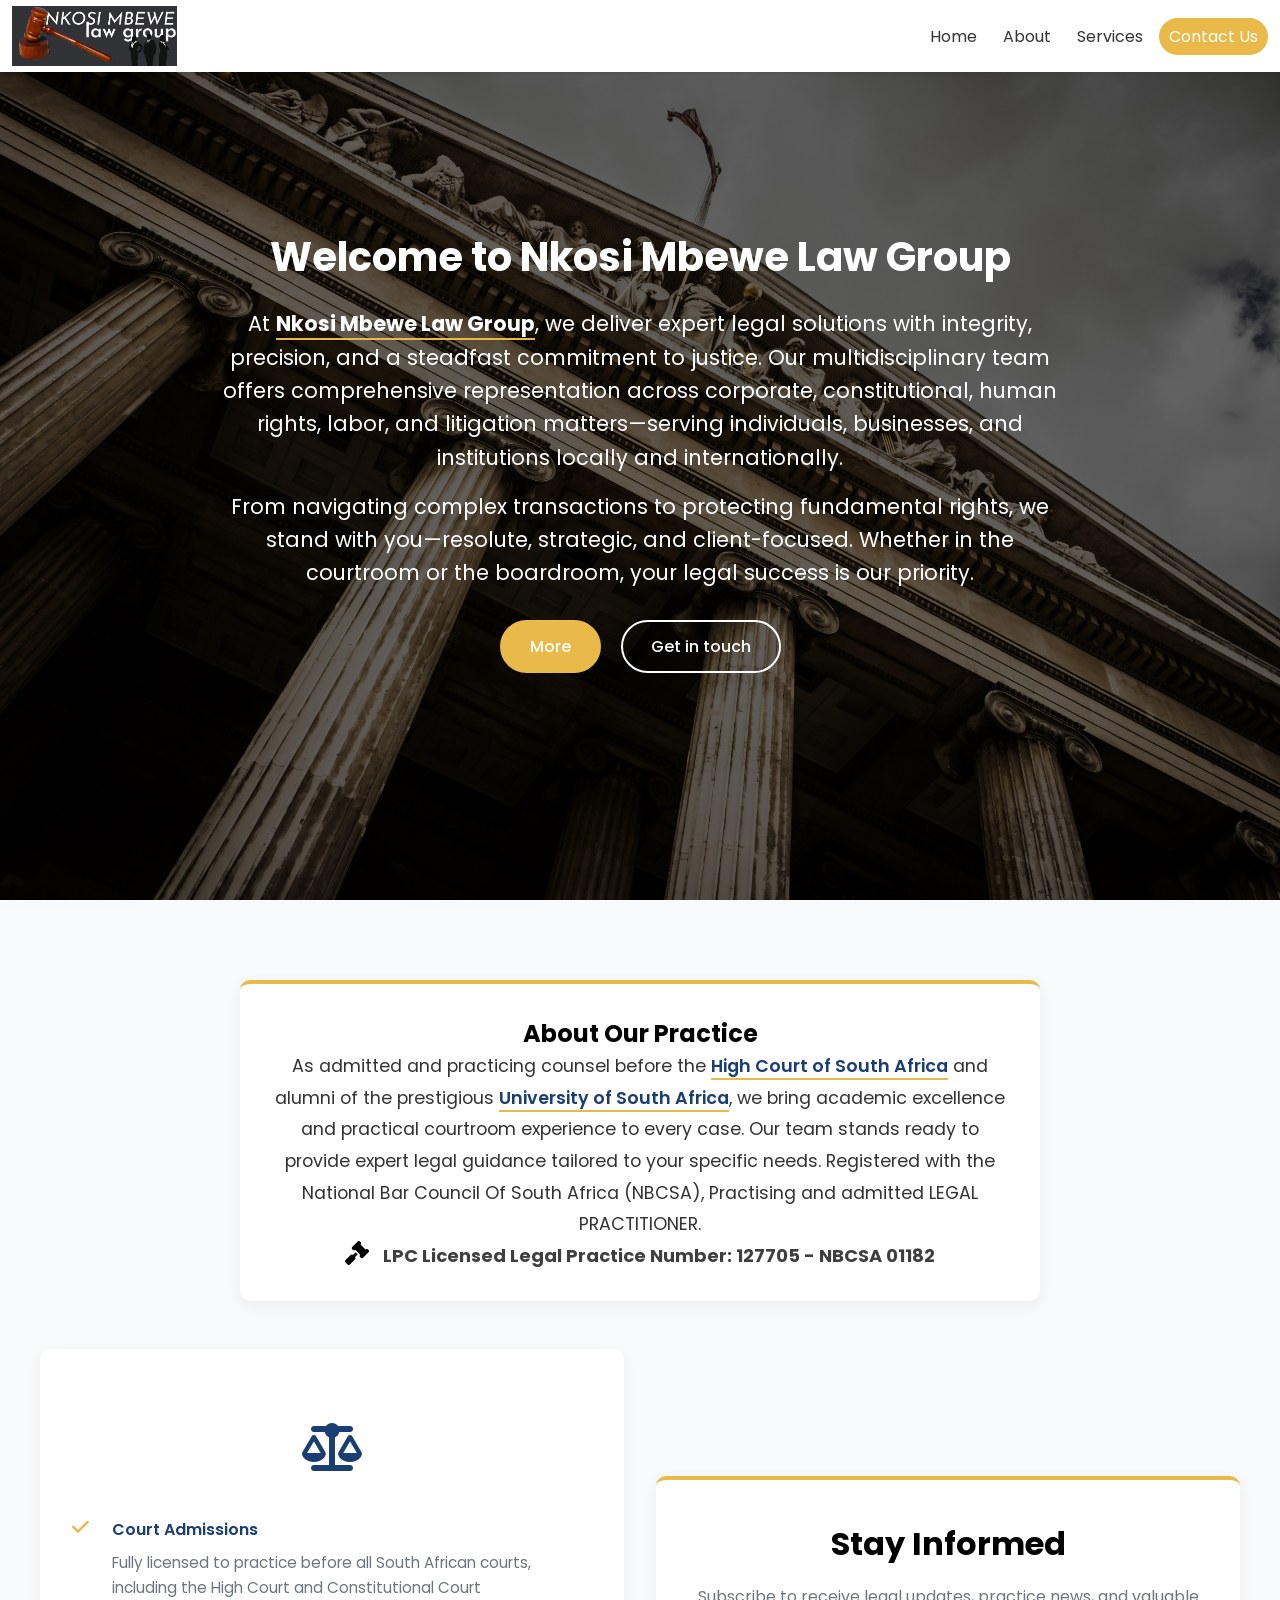
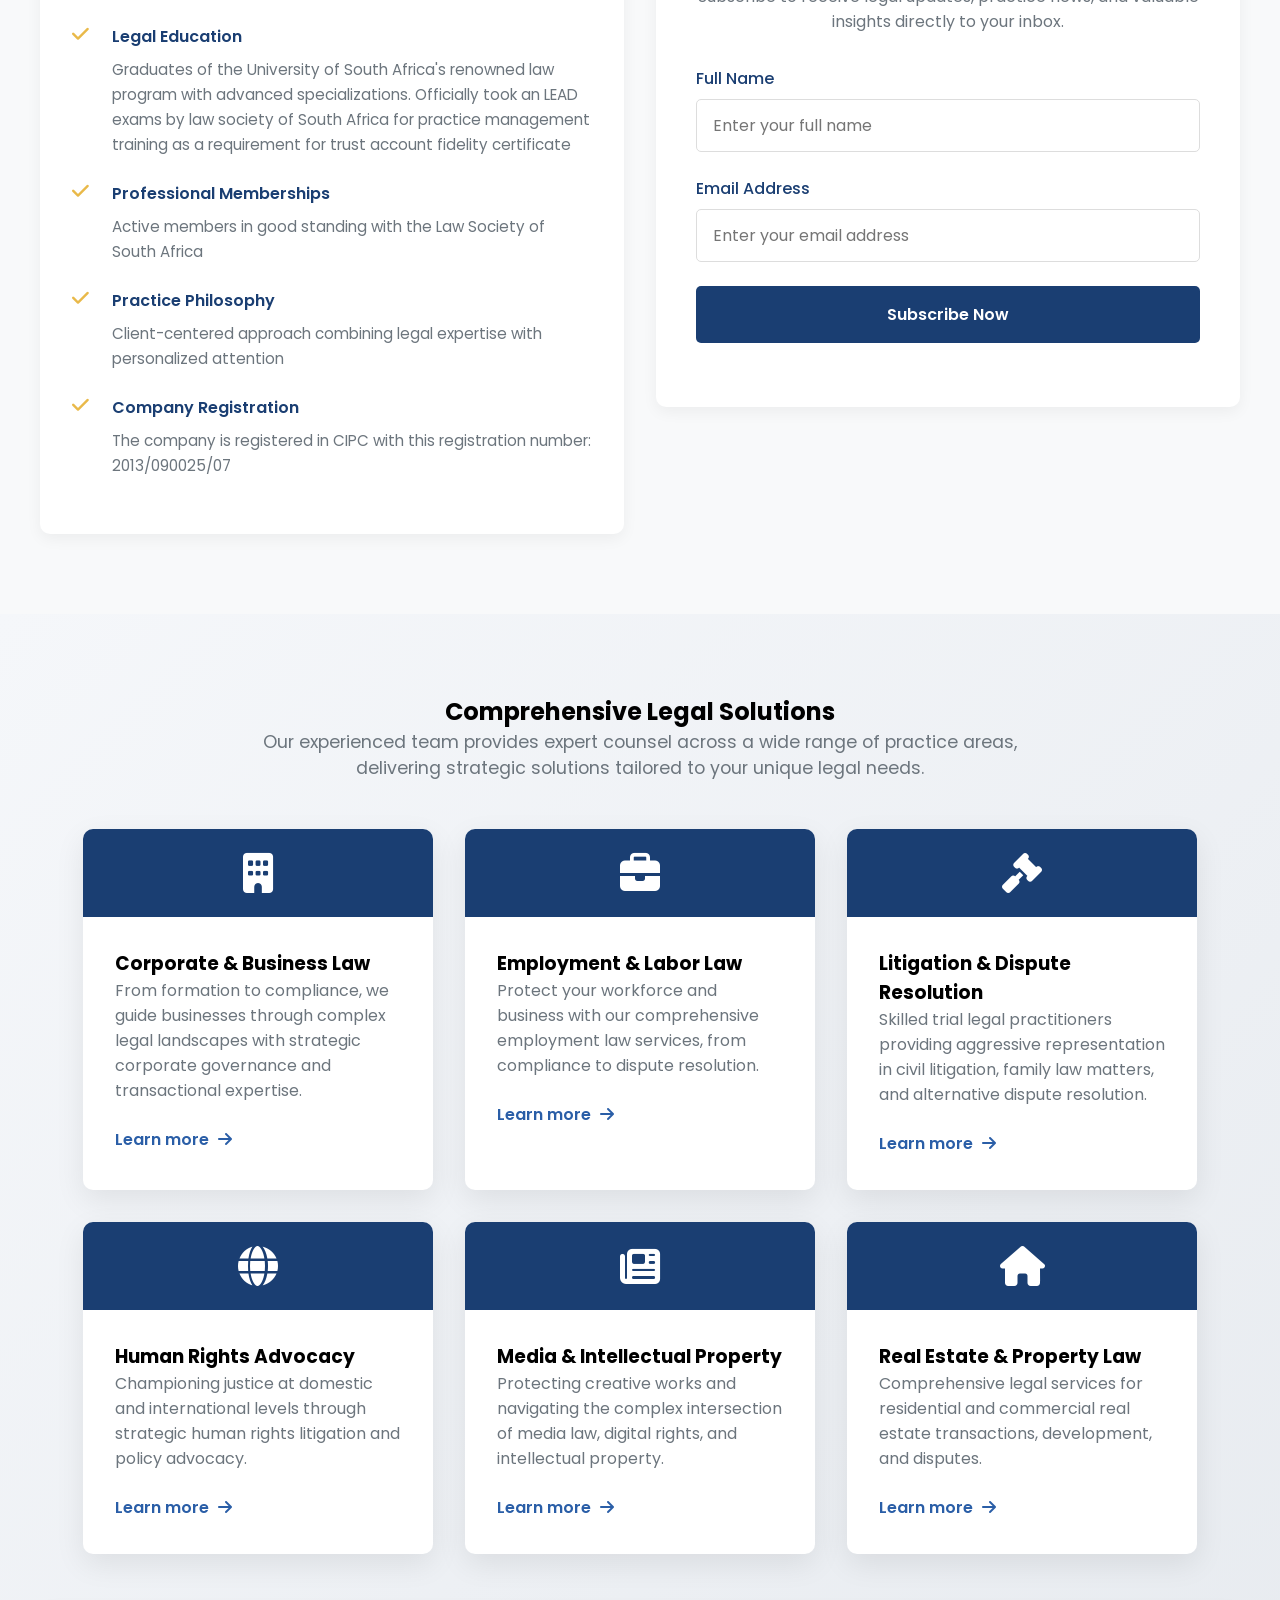
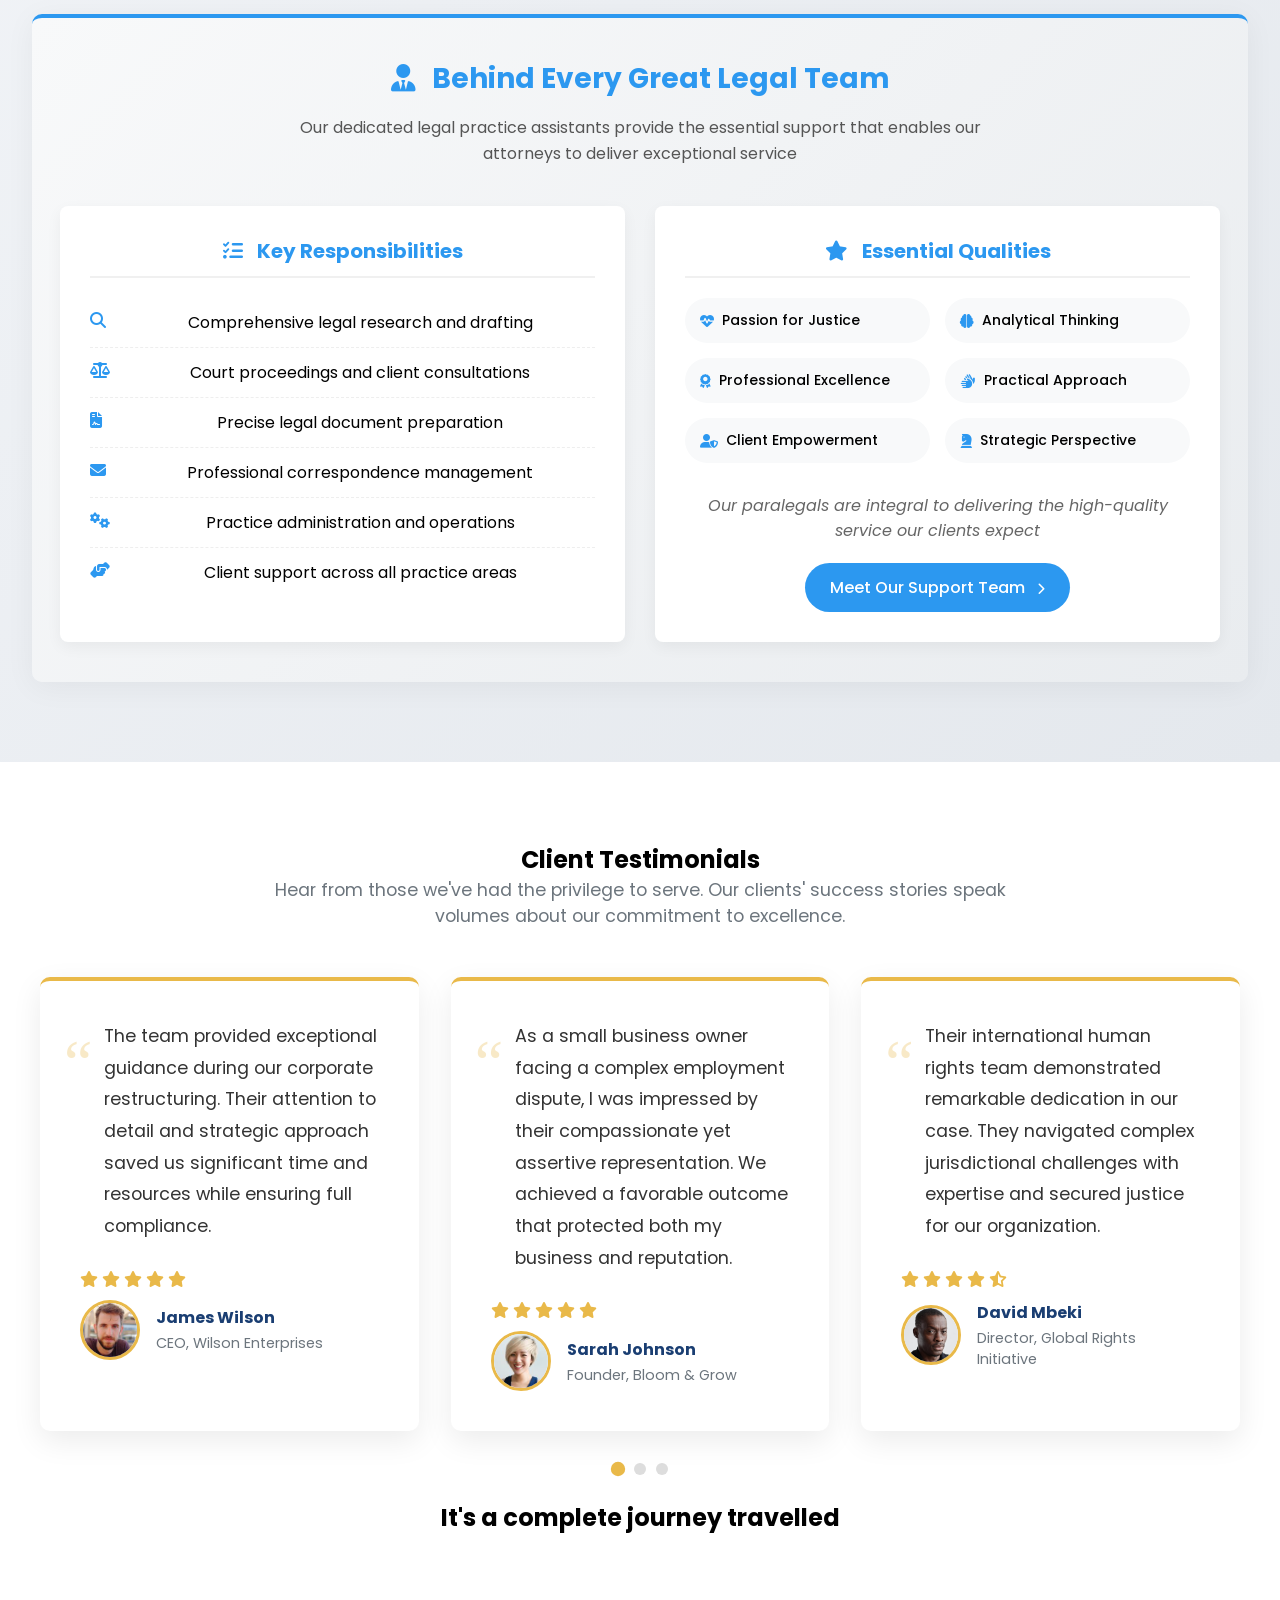
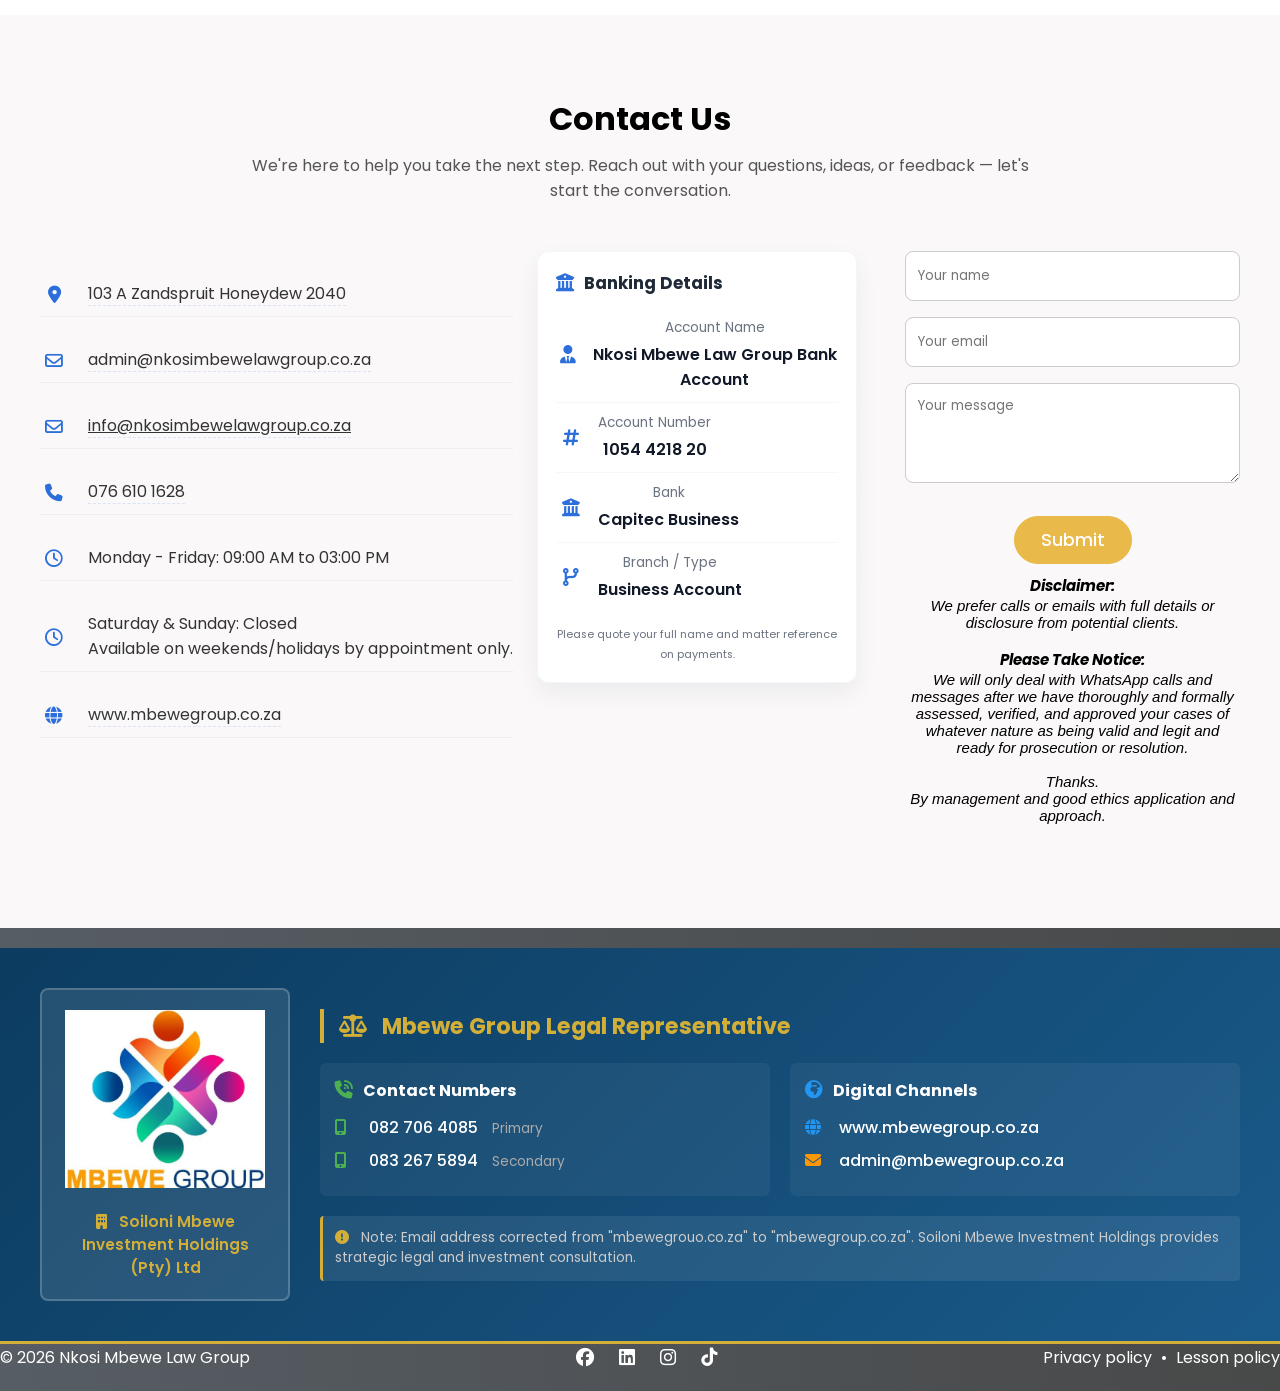
==== commit 6665bbaf: "14/01/26 home edit" ====
--- a/index.html
+++ b/index.html
@@ -19,7 +19,7 @@
 <body>
     <header>
         <nav class="navbar section-content">
-            <a href="#" class="nav-logo">
+            <a href="/" class="nav-logo">
                 <img src="./images/NKOSIMBEWElawgrouplogo.png" alt="Logo" class="logo">
             </a>
             <ul class="nav-menu">
@@ -347,40 +347,185 @@
     <section class="contact-section" id="contact">
         <div class="section-header">
             <h2>Contact Us</h2>
-            <p>We’re here to help you take the next step. Reach out with your questions, ideas, or feedback — let’s start the conversation.</p>
+            <p>We're here to help you take the next step. Reach out with your questions, ideas, or feedback — let's start the conversation.</p>
         </div>
 
         <div class="section-content">
-            <ul class="contact-info-list">
-                <li class="contact-info">
-                    <i class="fa-solid fa-location-crosshairs"></i>
-                    <p><a href="https://www.google.com/maps/search/103+A+Zandspruit+Honeydew+2040/">103 A Zandspruit Honeydew 2040</a></p>
-                </li>
-                <li class="contact-info">
-                    <i class="fa-regular fa-envelope"></i>
-                    <p><a href="mailto:admin@nkosimbewelawgroup.co.za">admin@nkosimbewelawgroup.co.za</a></p>
-                </li>
-                <li class="contact-info">
-                    <i class="fa-regular fa-envelope"></i>
-                    <p><a href="mailto:info@nkosimbewelawgroup.co.za">info@nkosimbewelawgroup.co.za</a></p>
-                </li>
-                <li class="contact-info">
-                    <i class="fa-solid fa-phone"></i>
-                    <p><a href="https://wa.me/27827064085">076 610 1628</a></p>
-                </li>
-                <li class="contact-info">
-                    <i class="fa-regular fa-clock"></i>
-                    <p>Monday - Friday: 09:00 AM to 03:00 PM</p>
-                </li>
-                <li class="contact-info">
-                    <i class="fa-regular fa-clock"></i>
-                    <p>Saturday & Sunday: Closed<br>Available on weekends/holidays by appointment only.</p>
-                </li>
-                <li class="contact-info">
-                    <i class="fa-solid fa-globe"></i>
-                    <p><a href="https://www.mbewegroup.co.za/">www.mbewegroup.co.za</a></p>
-                </li>
-            </ul>
+            <div class="contact-info-wrapper">
+                <ul class="contact-info-list">
+                    <li class="contact-info">
+                        <i class="fa-solid fa-location-dot"></i>
+                        <p><a href="https://www.google.com/maps/search/103+A+Zandspruit+Honeydew+2040/">103 A Zandspruit Honeydew 2040</a></p>
+                    </li>
+                    <li class="contact-info">
+                        <i class="fa-regular fa-envelope"></i>
+                        <p><a href="mailto:admin@nkosimbewelawgroup.co.za">admin@nkosimbewelawgroup.co.za</a></p>
+                    </li>
+                    <li class="contact-info">
+                        <i class="fa-regular fa-envelope"></i>
+                        <p><a href="mailto:info@nkosimbewelawgroup.co.za" onclick="window.location.href='mailto:info@nkosimbewelawgroup.co.za'" style="cursor: pointer; text-decoration: underline;">info@nkosimbewelawgroup.co.za</a></p>
+                    </li>
+                    <li class="contact-info">
+                        <i class="fa-solid fa-phone"></i>
+                        <p><a href="https://wa.me/27827064085">076 610 1628</a></p>
+                    </li>
+                    <li class="contact-info">
+                        <i class="fa-regular fa-clock"></i>
+                        <p>Monday - Friday: 09:00 AM to 03:00 PM</p>
+                    </li>
+                    <li class="contact-info">
+                        <i class="fa-regular fa-clock"></i>
+                        <p>Saturday &amp; Sunday: Closed<br>Available on weekends/holidays by appointment only.</p>
+                    </li>
+                    <li class="contact-info">
+                        <i class="fa-solid fa-globe"></i>
+                        <p><a href="https://www.mbewegroup.co.za/">www.mbewegroup.co.za</a></p>
+                    </li>
+                </ul>
+
+                <!-- Banking Details Section - Styled to match site theme -->
+                <div class="banking-details banking-card" aria-labelledby="bankingHeading">
+                    <h3 id="bankingHeading"><i class="fa-solid fa-building-columns"></i> Banking Details</h3>
+
+                    <div class="bank-row">
+                        <i class="fa-solid fa-user-tie" aria-hidden="true"></i>
+                        <div class="banking-item">
+                            <div class="bank-label">Account Name</div>
+                            <div class="bank-value">Nkosi Mbewe Law Group Bank Account</div>
+                        </div>
+                    </div>
+
+                    <div class="bank-row">
+                        <i class="fa-solid fa-hashtag" aria-hidden="true"></i>
+                        <div class="banking-item">
+                            <div class="bank-label">Account Number</div>
+                            <div class="bank-value">1054 4218 20</div>
+                        </div>
+                    </div>
+
+                    <div class="bank-row">
+                        <i class="fa-solid fa-university" aria-hidden="true"></i>
+                        <div class="banking-item">
+                            <div class="bank-label">Bank</div>
+                            <div class="bank-value">Capitec Business</div>
+                        </div>
+                    </div>
+
+                    <div class="bank-row">
+                        <i class="fa-solid fa-code-branch" aria-hidden="true"></i>
+                        <div class="banking-item">
+                            <div class="bank-label">Branch / Type</div>
+                            <div class="bank-value">Business Account</div>
+                        </div>
+                    </div>
+
+                    <div class="bank-footnote">
+                        <small>Please quote your full name and matter reference on payments.</small>
+                    </div>
+                </div>
+            </div>
+
+            <style>
+                /* Banking details styling — matches site's clean card look */
+                .contact-info-wrapper {
+                    display: grid;
+                    grid-template-columns: 1fr 320px;
+                    gap: 24px;
+                    align-items: start;
+                }
+
+                /* Contact list tweaks (align icons with theme) */
+                .contact-info-list {
+                    list-style: none;
+                    padding: 0;
+                    margin: 0;
+                }
+                .contact-info {
+                    display: flex;
+                    gap: 12px;
+                    align-items: flex-start;
+                    padding: 10px 0;
+                    border-bottom: 1px solid rgba(0,0,0,0.04);
+                }
+                .contact-info i {
+                    color: #2c6fdb; /* accent color consistent with buttons/icons */
+                    font-size: 20px;
+                    width: 28px;
+                    text-align: center;
+                    margin-top: 2px;
+                }
+                .contact-info p {
+                    margin: 0;
+                    color: #333;
+                }
+                .contact-info a {
+                    color: inherit;
+                    text-decoration: none;
+                    border-bottom: 1px dashed rgba(44,111,219,0.15);
+                }
+
+                /* Banking card */
+                .banking-card {
+                    background: linear-gradient(180deg, rgba(255,255,255,0.98), #ffffff);
+                    border-radius: 12px;
+                    box-shadow: 0 10px 24px rgba(18, 38, 63, 0.06);
+                    padding: 18px;
+                    border: 1px solid rgba(44,111,219,0.06);
+                }
+                .banking-card h3 {
+                    display: flex;
+                    align-items: center;
+                    gap: 10px;
+                    margin: 0 0 12px 0;
+                    font-size: 1.05rem;
+                    color: #1f2937;
+                }
+                .banking-card h3 i {
+                    color: #2c6fdb;
+                    font-size: 1.15rem;
+                }
+
+                .bank-row {
+                    display: flex;
+                    gap: 12px;
+                    align-items: center;
+                    padding: 10px 0;
+                    border-top: 1px solid rgba(15, 23, 42, 0.03);
+                }
+                .bank-row:first-of-type {
+                    border-top: 0;
+                }
+                .bank-row i {
+                    color: #2c6fdb;
+                    font-size: 18px;
+                    width: 30px;
+                    text-align: center;
+                }
+                .banking-item .bank-label {
+                    font-size: 0.85rem;
+                    color: #6b7280;
+                    margin-bottom: 4px;
+                }
+                .banking-item .bank-value {
+                    font-weight: 600;
+                    color: #111827;
+                }
+                .bank-footnote {
+                    margin-top: 12px;
+                    color: #6b7280;
+                    font-size: 0.82rem;
+                }
+
+                /* Responsive: stack columns on smaller screens */
+                @media (max-width: 880px) {
+                    .contact-info-wrapper {
+                        grid-template-columns: 1fr;
+                    }
+                    .banking-card {
+                        margin-top: 8px;
+                    }
+                }
+            </style>
 
             <form action="contact_us.php" class="contact-form" method="POST">
                 <input type="text" name="name" placeholder="Your name" class="form-input" required>
@@ -404,6 +549,90 @@
 
     <!-- Footer section -->
     <footer class="footer-section">
+        <!-- Mbewe Group Section -->
+        <div class="mbewe-group-section" style="background: linear-gradient(135deg, #0c3c60 0%, #1a5a8a 100%); color: white; padding: 40px 20px; border-bottom: 3px solid #d4af37;">
+            <div class="container" style="max-width: 1200px; margin: 0 auto;">
+                <div class="row" style="display: flex; flex-wrap: wrap; align-items: center; gap: 30px;">
+                    
+                    <!-- Logo Column -->
+                    <div class="logo-column" style="flex: 0 0 250px;">
+                        <div style="background: rgba(255,255,255,0.1); padding: 20px; border-radius: 8px; border: 2px solid rgba(255,255,255,0.2); text-align: center;">
+                                <img src="./images/mbeweGroup_back.png" alt="Mbewe Group" style="max-width: 200px; height: auto;">
+                            <p style="margin-top: 15px; font-size: 0.95em; color: #d4af37; font-weight: 600;">
+                                <i class="fas fa-building" style="margin-right: 8px;"></i>
+                                Soiloni Mbewe Investment Holdings (Pty) Ltd
+                            </p>
+                        </div>
+                    </div>
+
+                    <!-- Contact Information Column -->
+                    <div class="contact-column" style="flex: 1; min-width: 300px;">
+                        <h3 style="color: #d4af37; margin-bottom: 20px; font-size: 1.4em; border-left: 4px solid #d4af37; padding-left: 15px;">
+                            <i class="fas fa-balance-scale" style="margin-right: 10px;"></i>
+                            Mbewe Group Legal Representative
+                        </h3>
+                        
+                        <div class="contact-grid" style="display: grid; grid-template-columns: repeat(auto-fit, minmax(250px, 1fr)); gap: 20px;">
+                            
+                            <!-- Phone Contacts -->
+                            <div class="contact-group" style="background: rgba(255,255,255,0.05); padding: 15px; border-radius: 6px;">
+                                <h4 style="color: #fff; margin-bottom: 12px; font-size: 1em; display: flex; align-items: center;">
+                                    <i class="fas fa-phone-volume" style="color: #4CAF50; margin-right: 10px; font-size: 1.1em;"></i>
+                                    Contact Numbers
+                                </h4>
+                                <p style="margin: 8px 0;">
+                                    <i class="fas fa-mobile-alt" style="color: #4CAF50; margin-right: 10px; width: 20px;"></i>
+                                    <a href="tel:+27827064085" style="color: white; text-decoration: none; font-weight: 500;">
+                                        082 706 4085
+                                    </a>
+                                    <span style="font-size: 0.85em; color: #aaa; margin-left: 10px;">Primary</span>
+                                </p>
+                                <p style="margin: 8px 0;">
+                                    <i class="fas fa-mobile-alt" style="color: #4CAF50; margin-right: 10px; width: 20px;"></i>
+                                    <a href="tel:+27832675894" style="color: white; text-decoration: none; font-weight: 500;">
+                                        083 267 5894
+                                    </a>
+                                    <span style="font-size: 0.85em; color: #aaa; margin-left: 10px;">Secondary</span>
+                                </p>
+                            </div>
+
+                            <!-- Digital Contacts -->
+                            <div class="contact-group" style="background: rgba(255,255,255,0.05); padding: 15px; border-radius: 6px;">
+                                <h4 style="color: #fff; margin-bottom: 12px; font-size: 1em; display: flex; align-items: center;">
+                                    <i class="fas fa-globe-africa" style="color: #2196F3; margin-right: 10px; font-size: 1.1em;"></i>
+                                    Digital Channels
+                                </h4>
+                                <p style="margin: 8px 0;">
+                                    <i class="fas fa-globe" style="color: #2196F3; margin-right: 10px; width: 20px;"></i>
+                                    <a href="https://www.mbewegroup.co.za" target="_blank" style="color: white; text-decoration: none; font-weight: 500;">
+                                        www.mbewegroup.co.za
+                                    </a>
+                                </p>
+                                <p style="margin: 8px 0;">
+                                    <i class="fas fa-envelope" style="color: #FF9800; margin-right: 10px; width: 20px;"></i>
+                                    <a href="mailto:admin@mbewegroup.co.za" style="color: white; text-decoration: none; font-weight: 500;">
+                                        admin@mbewegroup.co.za
+                                    </a>
+                                </p>
+                            </div>
+
+                        </div>
+                        
+                        <!-- Legal Notice -->
+                        <div style="margin-top: 20px; padding: 12px; background: rgba(255,255,255,0.08); border-radius: 4px; border-left: 3px solid #d4af37;">
+                            <p style="font-size: 0.85em; color: #ccc; margin: 0; line-height: 1.5;">
+                                <i class="fas fa-exclamation-circle" style="color: #d4af37; margin-right: 8px;"></i>
+                                Note: Email address corrected from "mbewegrouo.co.za" to "mbewegroup.co.za". 
+                                Soiloni Mbewe Investment Holdings provides strategic legal and investment consultation.
+                            </p>
+                        </div>
+                    </div>
+
+                </div>
+            </div>
+        </div>
+
+        <!-- Main Footer Content -->
         <div class="section-content">
             <p class="copyright-text">
                 &copy; <span id="current-year"></span> Nkosi Mbewe Law Group
@@ -423,6 +652,9 @@
             </p>
         </div>
     </footer>
+
+<!-- Font Awesome for icons -->
+<link rel="stylesheet" href="https://cdnjs.cloudflare.com/ajax/libs/font-awesome/6.4.0/css/all.min.css">
 </main>
 
 <!-- Stay connected section -->
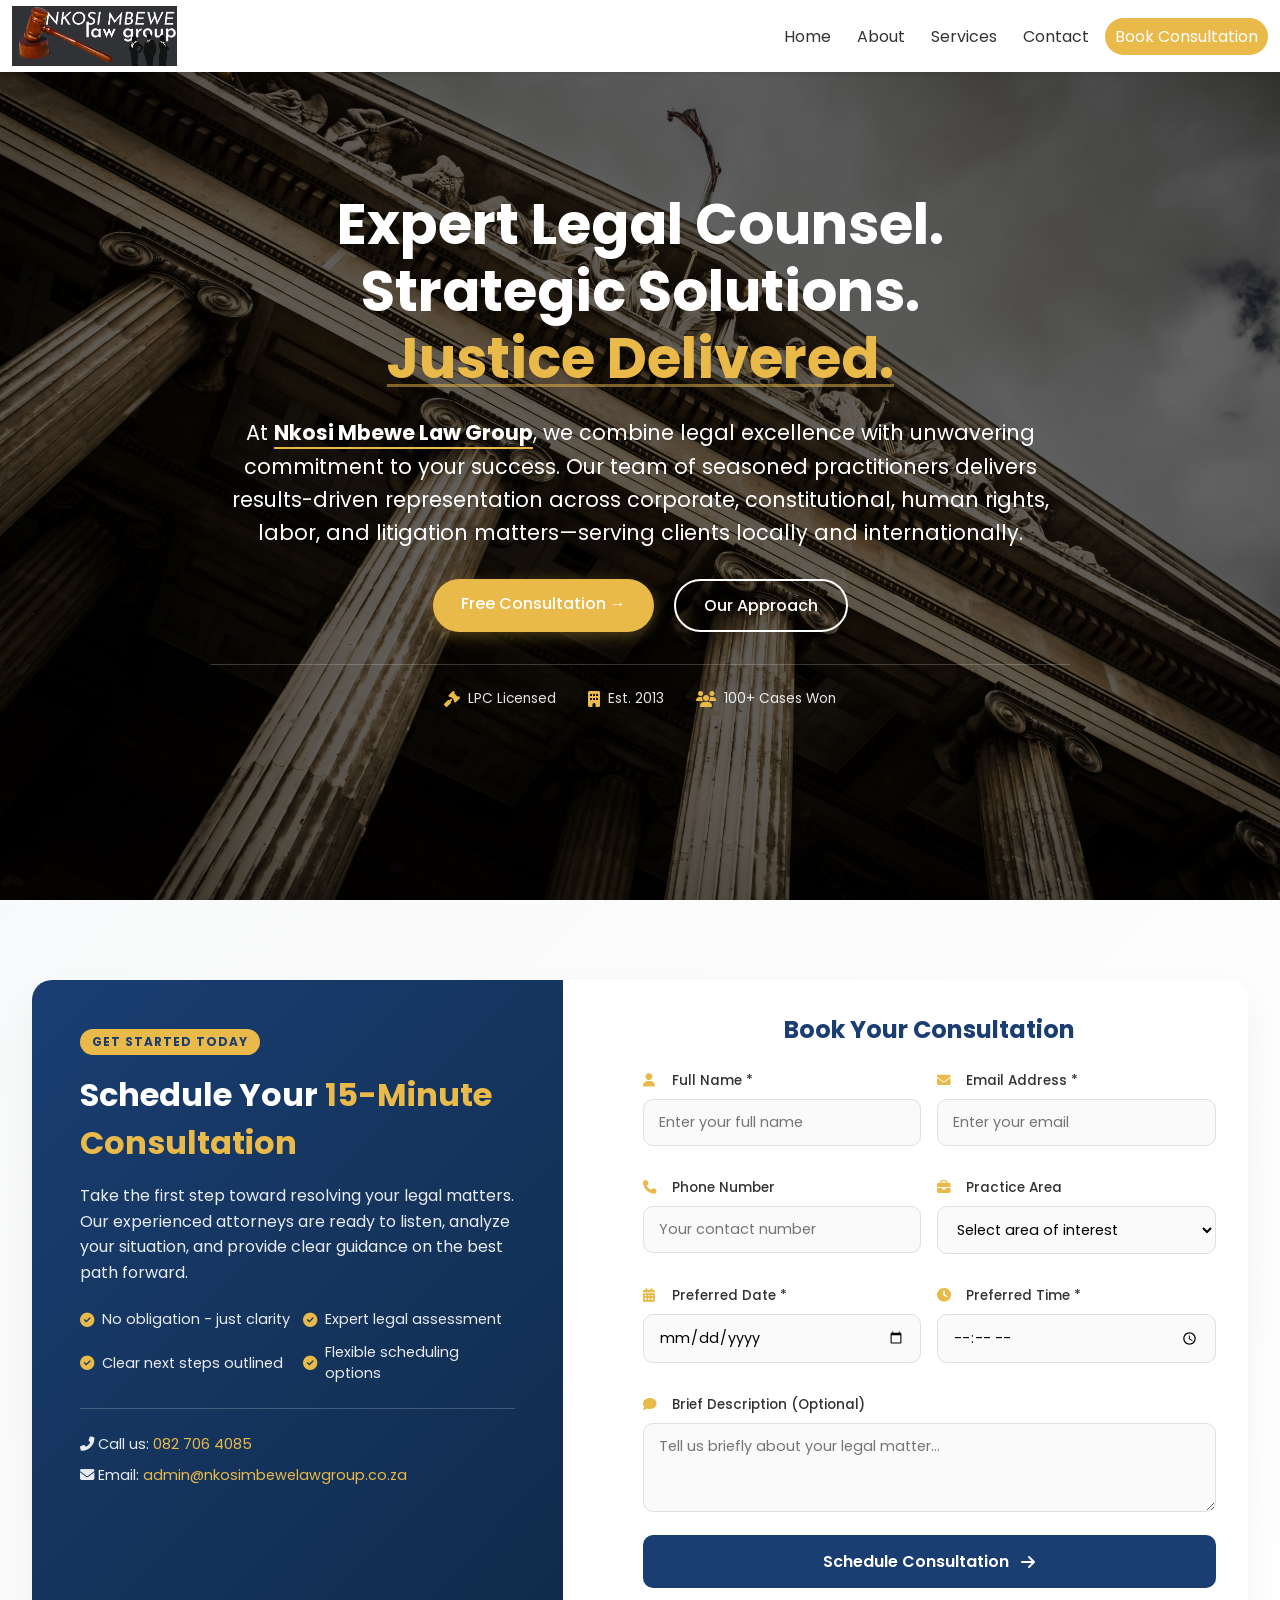
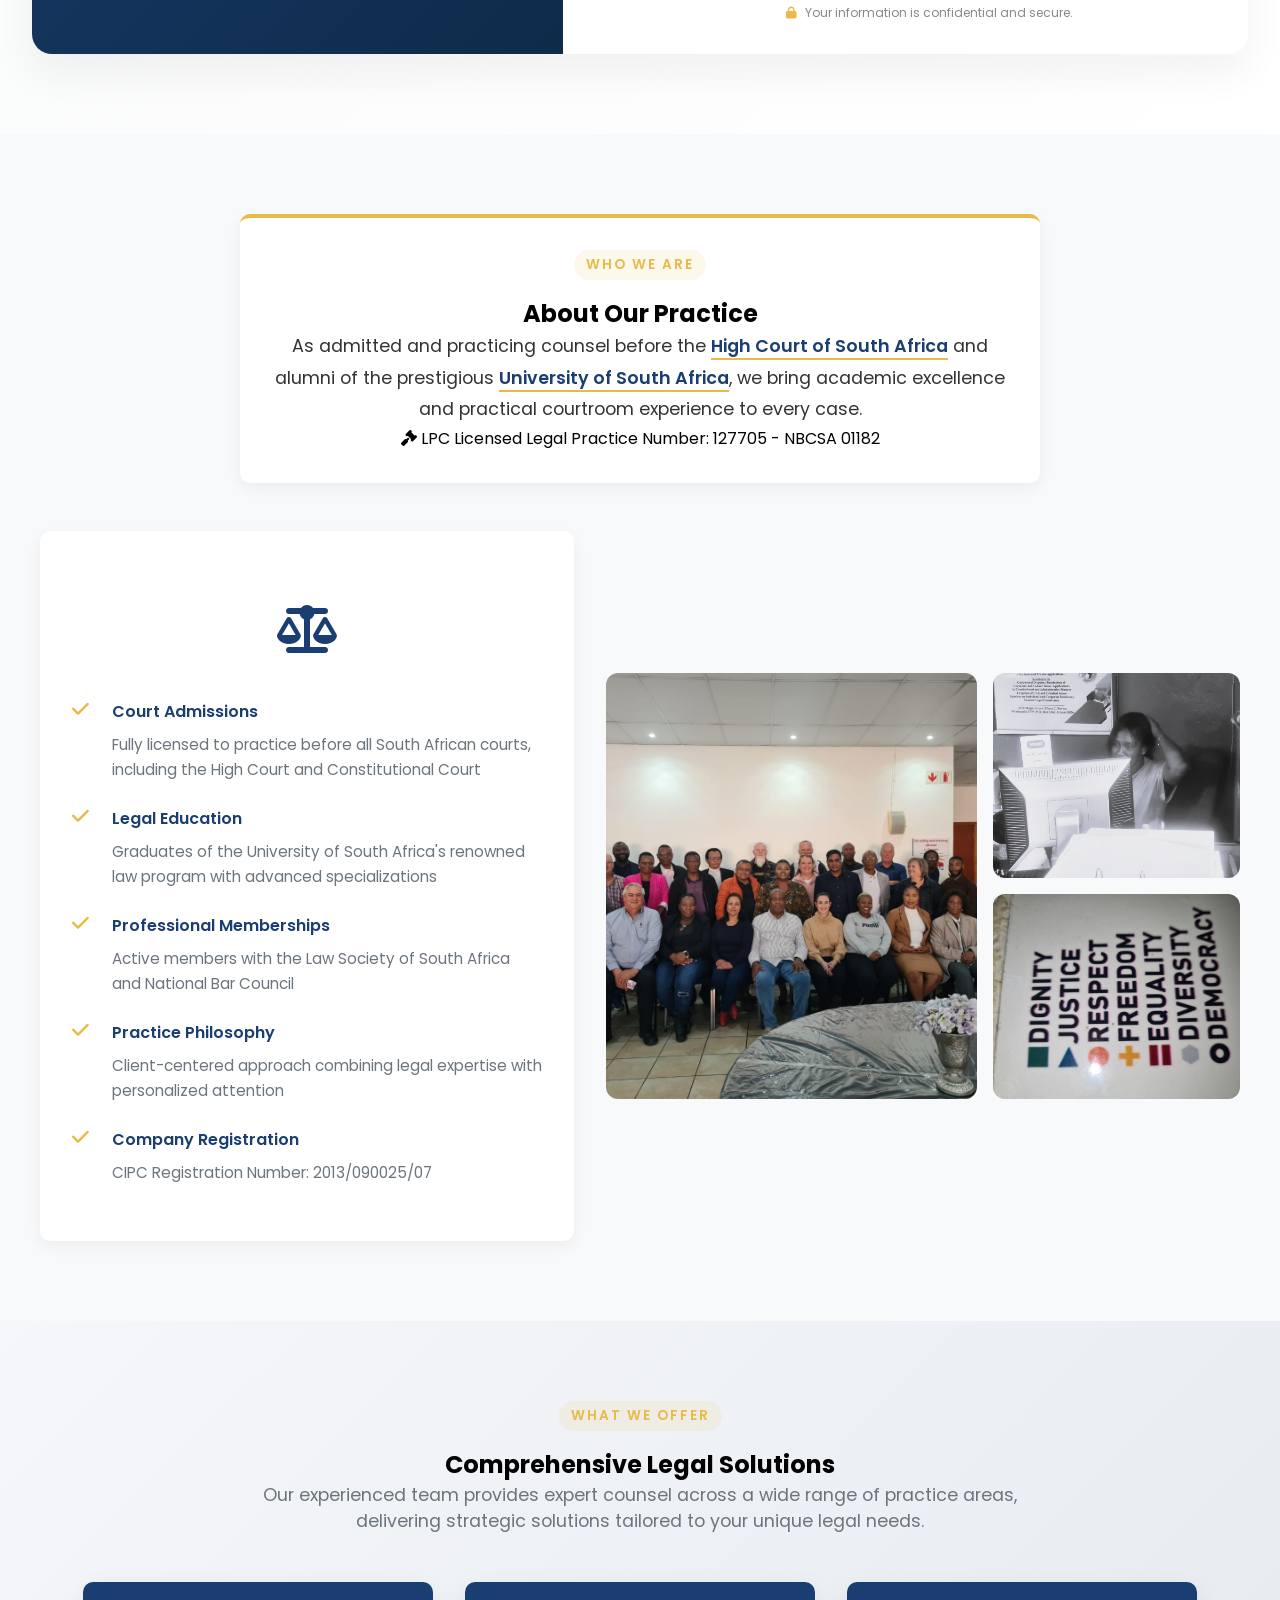
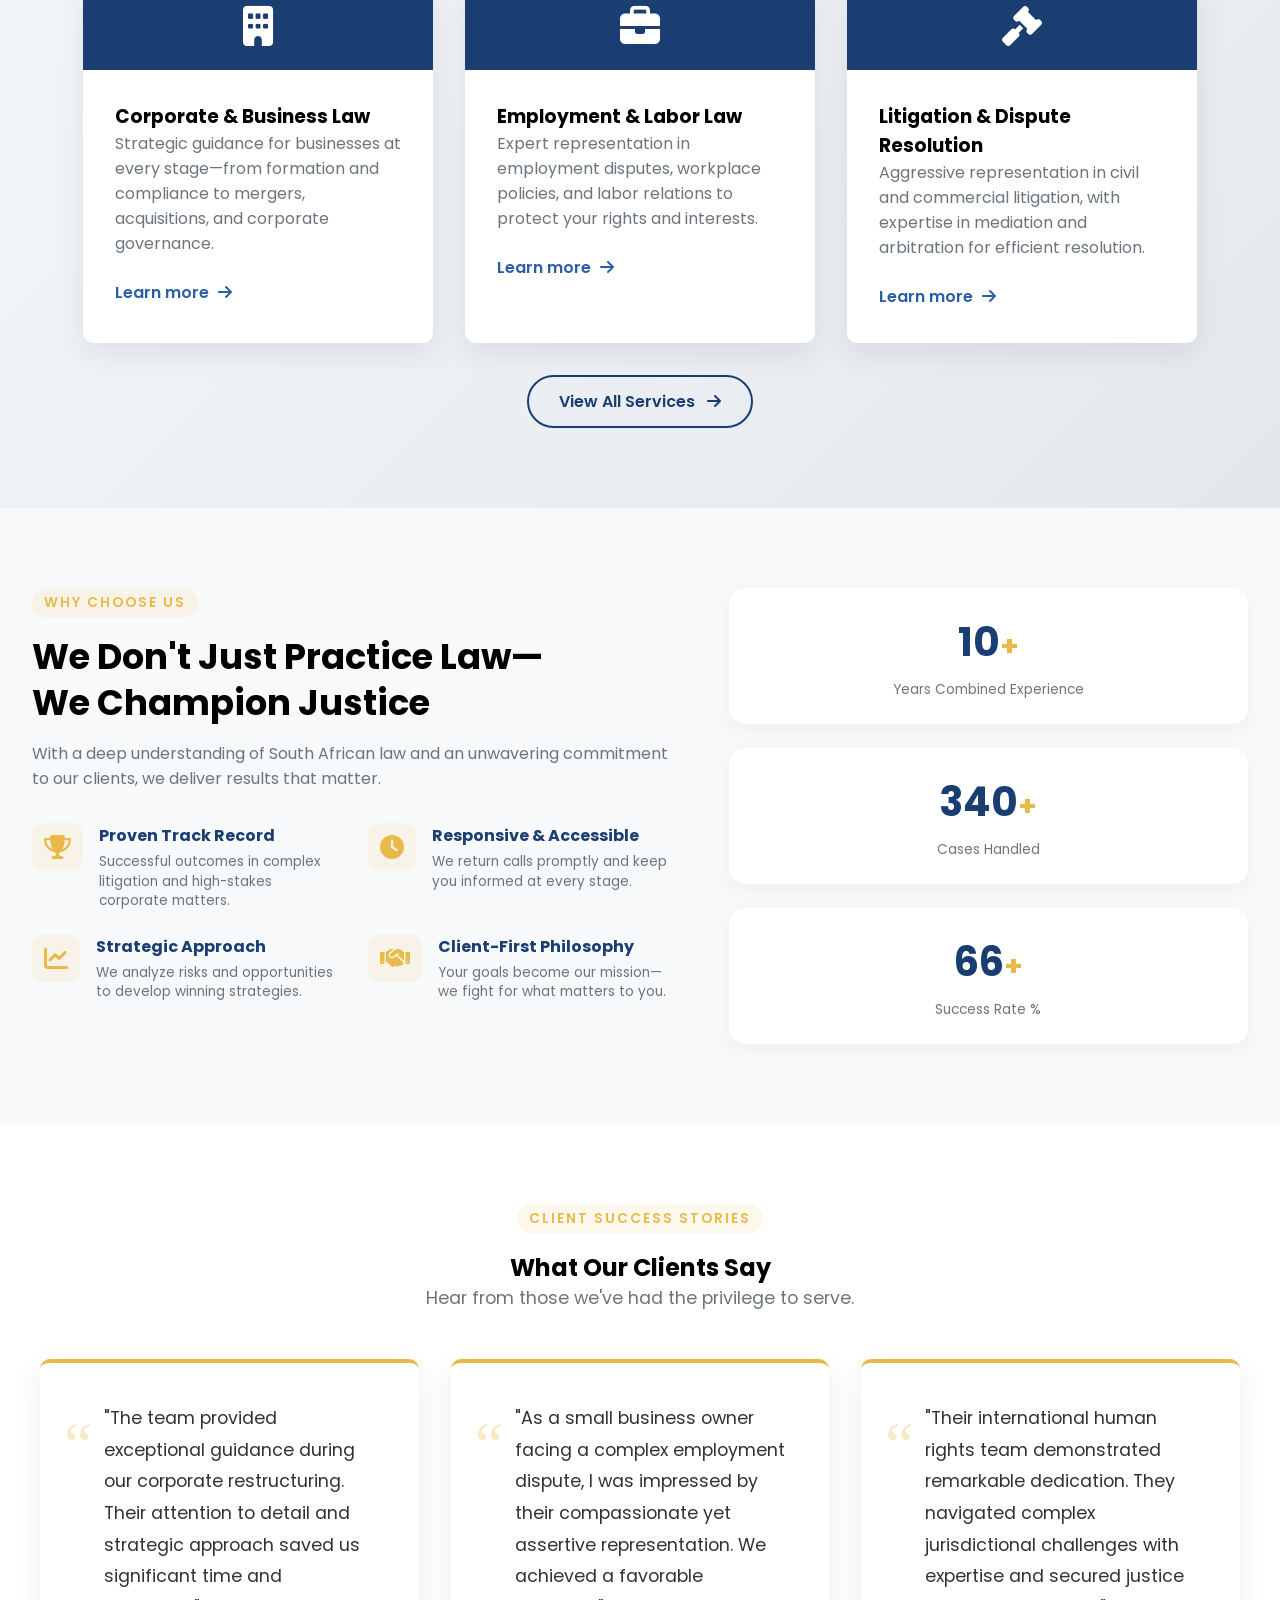
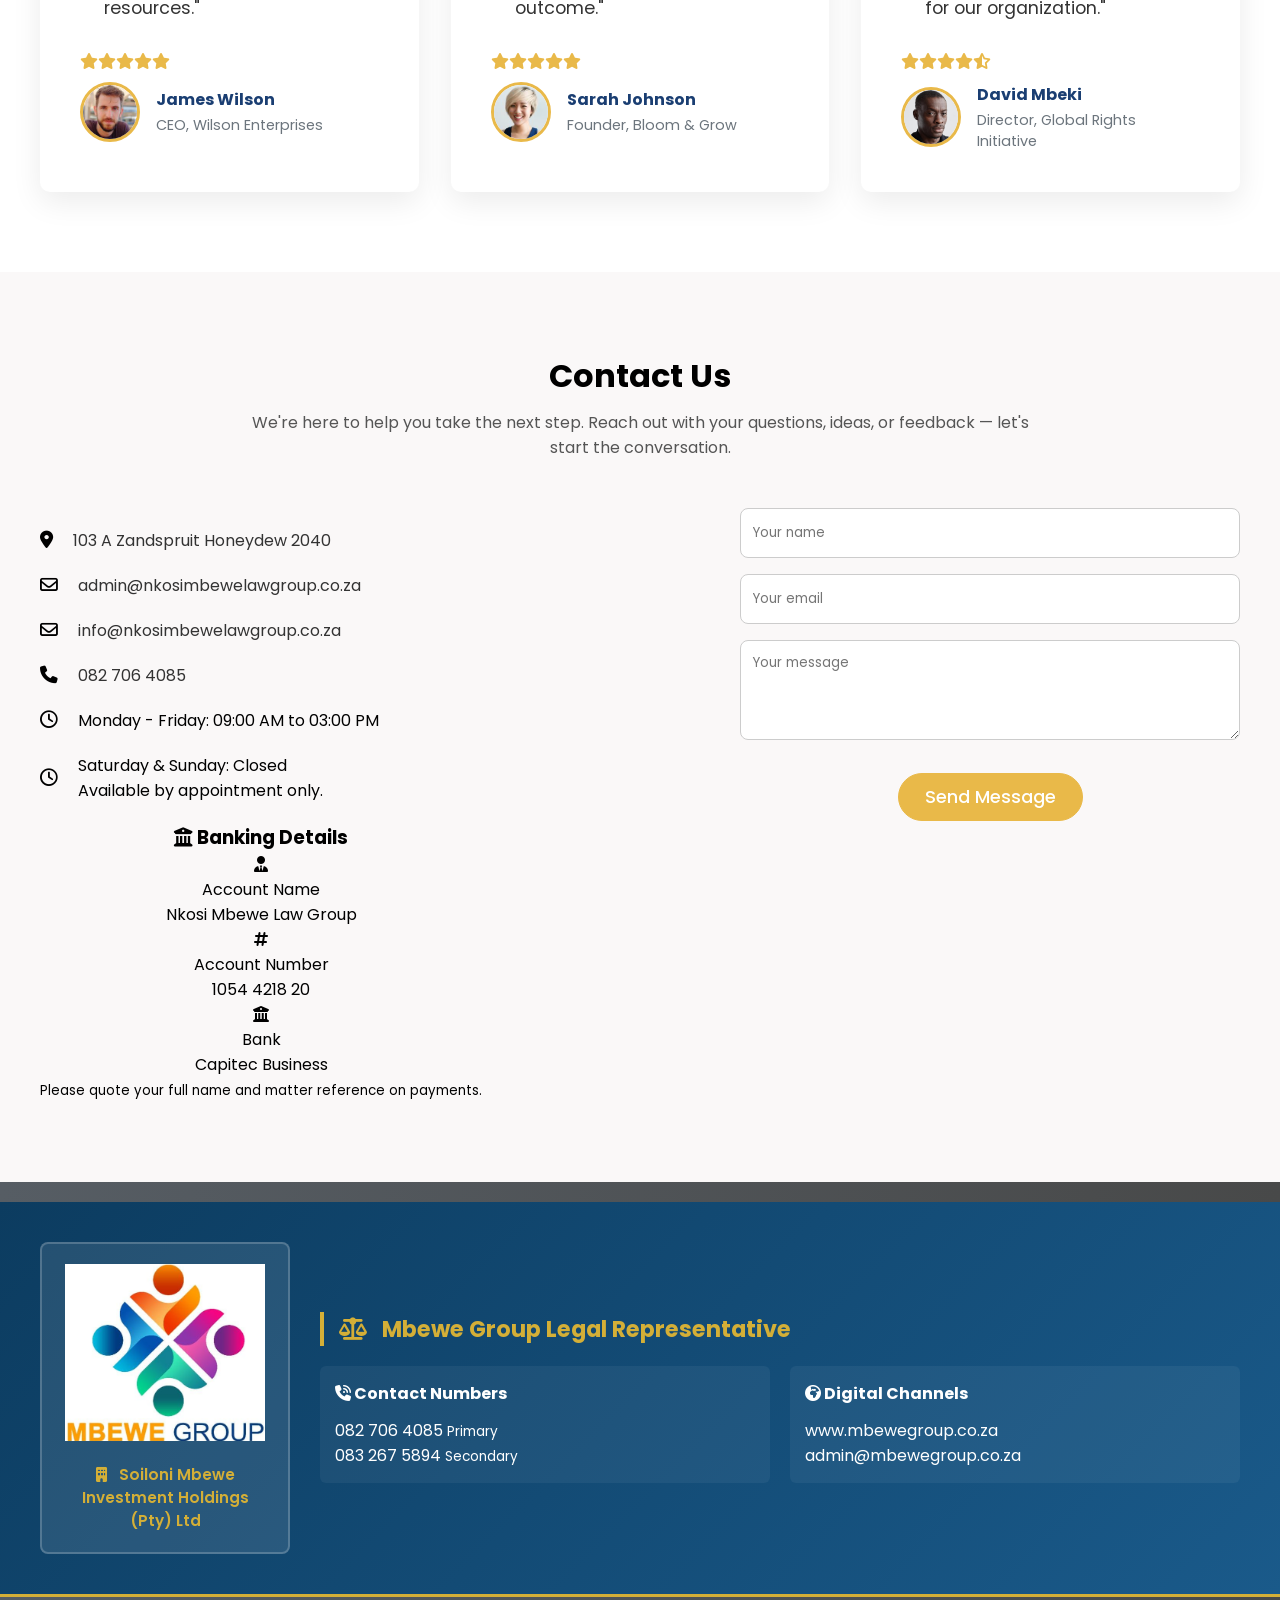
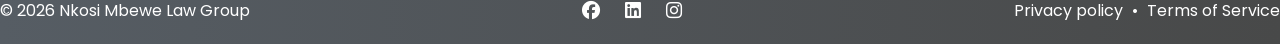
==== commit 4a2a884e: "26/03/26 home/welcome page updates schedule call, call to action added" ====
--- a/index.html
+++ b/index.html
@@ -1,26 +1,26 @@
 <!DOCTYPE html>
 <html lang="en">
 <head>
-	<link rel="icon" type="image/png" href="images//nkosimbewelawgroup.png">
-	<link rel="icon" type="image/png" sizes="32x32" href="images/nkosimbewelawgroup-32x32.png">
-	<link rel="icon" type="image/png" sizes="16x16" href="images/nkosimbewelawgroup-32x32.png">
-	<link rel="apple-touch-icon" sizes="180x180" href="images/nkosimbewelawgroup.png">
-	<link rel="manifest" href="images/site.webmanifest">
+    <link rel="icon" type="image/png" href="images/nkosimbewelawgroup.png">
+    <link rel="icon" type="image/png" sizes="32x32" href="images/nkosimbewelawgroup-32x32.png">
+    <link rel="icon" type="image/png" sizes="16x16" href="images/nkosimbewelawgroup-32x32.png">
+    <link rel="apple-touch-icon" sizes="180x180" href="images/nkosimbewelawgroup.png">
+    <link rel="manifest" href="images/site.webmanifest">
     <meta charset="UTF-8">
     <meta name="viewport" content="width=device-width, initial-scale=1.0">
-    <title>Welcome to Nkosi Mbewe Law Group | Trusted Legal Guidance</title>
+    <title>Nkosi Mbewe Law Group | Trusted Legal Counsel in South Africa</title>
     <!-- Linking Font Awesome font icons -->
     <link rel="stylesheet" href="https://cdnjs.cloudflare.com/ajax/libs/font-awesome/6.6.0/css/all.min.css">
     <link rel="stylesheet" href="css/styles.css">
+    <link rel="stylesheet" href="css/homepage-enhancements.css">
     <!-- Linking Swiper CSS -->
     <link rel="stylesheet" href="https://cdn.jsdelivr.net/npm/swiper@11/swiper-bundle.min.css">
-    <link href="https://cdnjs.cloudflare.com/ajax/libs/font-awesome/6.5.1/css/all.min.css" rel="stylesheet">
 </head>
 <body>
     <header>
         <nav class="navbar section-content">
             <a href="/" class="nav-logo">
-                <img src="./images/NKOSIMBEWElawgrouplogo.png" alt="Logo" class="logo">
+                <img src="./images/NKOSIMBEWElawgrouplogo.png" alt="Nkosi Mbewe Law Group Logo" class="logo">
             </a>
             <ul class="nav-menu">
                 <button id="menu-close-button" class="fas fa-times"></button>
@@ -34,7 +34,10 @@
                     <a href="services.html" class="nav-link">Services</a>
                 </li>
                 <li class="nav-item">
-                    <a href="#contact"><button class="nav-link login-signup-button">Contact Us</button></a>
+                    <a href="#contact" class="nav-link">Contact</a>
+                </li>
+                <li class="nav-item">
+                    <a href="#consultation-form-section" class="nav-link login-signup-button">Book Consultation</a>
                 </li>
             </ul>
             <button id="menu-open-button" class="fas fa-bars"></button>
@@ -42,688 +45,559 @@
     </header>
 
     <main>
-        <!-- Hero section -->
+        <!-- Hero section - Enhanced -->
         <section class="hero-section">
             <div class="overlay"></div>
             <div class="section-content">
                 <div class="hero-details">
-                    <h1 class="title">Welcome to Nkosi Mbewe Law Group</h1>
+                    <h1 class="title">Expert Legal Counsel.<br>Strategic Solutions.<br><span class="hero-accent">Justice Delivered.</span></h1>
                     <p class="description">
-                        At <span class="boldText1">Nkosi Mbewe Law Group</span>, we deliver expert legal solutions with integrity, precision, and a steadfast commitment to justice. 
-                        Our multidisciplinary team offers comprehensive representation across corporate, constitutional, human rights, labor, and litigation matters—serving individuals, businesses, and institutions locally and internationally. 
-                    </p>
-                    <p class="description">
-                        From navigating complex transactions to protecting fundamental rights, we stand with you—resolute, strategic, and client-focused. Whether in the courtroom or the boardroom, your legal success is our priority.
+                        At <span class="boldText1">Nkosi Mbewe Law Group</span>, we combine legal excellence with unwavering commitment to your success. 
+                        Our team of seasoned practitioners delivers results-driven representation across corporate, constitutional, human rights, 
+                        labor, and litigation matters—serving clients locally and internationally.
                     </p>
                     <div class="buttons">
-                        <a href="#about" class="button">More</a>
-                        <a href="intouch.html" class="button outline">Get in touch</a>
+                        <a href="#consultation-form-section" class="button pulse-btn">Free Consultation →</a>
+                        <a href="#about" class="button outline">Our Approach</a>
+                    </div>
+                    
+                    <!-- Trust Indicators -->
+                    <div class="trust-indicators">
+                        <div class="trust-item">
+                            <i class="fas fa-gavel"></i>
+                            <span>LPC Licensed</span>
+                        </div>
+                        <div class="trust-item">
+                            <i class="fas fa-building"></i>
+                            <span>Est. 2013</span>
+                        </div>
+                        <div class="trust-item">
+                            <i class="fas fa-users"></i>
+                            <span>100+ Cases Won</span>
+                        </div>
                     </div>
                 </div>
             </div>
         </section>
 
-         <!-- About Section -->
-    <section class="about-section" id="about">
-        <div class="about-header">
-            <h2>About Our Practice</h2>
-            <p>As admitted and practicing counsel before the <span class="boldText">High Court of South Africa</span> and alumni of the prestigious <span class="boldText">University of South Africa</span>, we bring academic excellence and practical courtroom experience to every case. Our team stands ready to provide expert legal guidance tailored to your specific needs. Registered with the National Bar Council Of  South Africa (NBCSA), Practising and admitted LEGAL PRACTITIONER.
-            </p>
-            <div class="legal-number">
-				<i class="fa fa-gavel" aria-hidden="true" style="font-size: 24px; margin-right: 10px;"></i>
-				<span style="font-size: 18px; font-weight: bold; color: #3f3f3f;">LPC Licensed Legal Practice Number: 127705 - NBCSA 01182</span>
-			</div>
-        </div>
+        <!-- CONSULTATION FORM SECTION - NEW ON HOMEPAGE -->
+        <section id="consultation-form-section" class="consultation-section">
+            <div class="section-content">
+                <div class="consultation-wrapper">
+                    <div class="consultation-info">
+                        <div class="badge">Get Started Today</div>
+                        <h2>Schedule Your <span class="highlight">15-Minute Consultation</span></h2>
+                        <p>Take the first step toward resolving your legal matters. Our experienced attorneys are ready to listen, analyze your situation, and provide clear guidance on the best path forward.</p>
+                        
+                        <div class="benefits-list">
+                            <div class="benefit-item">
+                                <i class="fas fa-check-circle"></i>
+                                <span>No obligation - just clarity</span>
+                            </div>
+                            <div class="benefit-item">
+                                <i class="fas fa-check-circle"></i>
+                                <span>Expert legal assessment</span>
+                            </div>
+                            <div class="benefit-item">
+                                <i class="fas fa-check-circle"></i>
+                                <span>Clear next steps outlined</span>
+                            </div>
+                            <div class="benefit-item">
+                                <i class="fas fa-check-circle"></i>
+                                <span>Flexible scheduling options</span>
+                            </div>
+                        </div>
+                        
+                        <div class="contact-info-mini">
+                            <p><i class="fas fa-phone-alt"></i> Call us: <a href="tel:+27827064085">082 706 4085</a></p>
+                            <p><i class="fas fa-envelope"></i> Email: <a href="mailto:admin@nkosimbewelawgroup.co.za">admin@nkosimbewelawgroup.co.za</a></p>
+                        </div>
+                    </div>
+                    
+                    <div class="consultation-form-container">
+                        <form class="quick-consult-form" action="schedule_consultation.php" method="POST" onsubmit="return showBookingConfirmation(event)">
+                            <h3>Book Your Consultation</h3>
+                            <div class="form-row">
+                                <div class="form-field">
+                                    <label for="fullname"><i class="fas fa-user"></i> Full Name *</label>
+                                    <input type="text" id="fullname" name="fullname" required placeholder="Enter your full name">
+                                </div>
+                                <div class="form-field">
+                                    <label for="email"><i class="fas fa-envelope"></i> Email Address *</label>
+                                    <input type="email" id="email" name="email" required placeholder="Enter your email">
+                                </div>
+                            </div>
+                            <div class="form-row">
+                                <div class="form-field">
+                                    <label for="phone"><i class="fas fa-phone"></i> Phone Number</label>
+                                    <input type="tel" id="phone" name="phone" placeholder="Your contact number">
+                                </div>
+                                <div class="form-field">
+                                    <label for="practice-area"><i class="fas fa-briefcase"></i> Practice Area</label>
+                                    <select id="practice-area" name="practiceArea">
+                                        <option value="">Select area of interest</option>
+                                        <option value="corporate">Corporate & Business Law</option>
+                                        <option value="labor">Employment & Labor Law</option>
+                                        <option value="litigation">Litigation & Dispute Resolution</option>
+                                        <option value="human-rights">Human Rights Advocacy</option>
+                                        <option value="property">Real Estate & Property Law</option>
+                                        <option value="other">Other / Not Sure</option>
+                                    </select>
+                                </div>
+                            </div>
+                            <div class="form-row">
+                                <div class="form-field">
+                                    <label for="preferredDate"><i class="fas fa-calendar-alt"></i> Preferred Date *</label>
+                                    <input type="date" id="preferredDate" name="preferredDate" required min="<?php echo date('Y-m-d'); ?>">
+                                </div>
+                                <div class="form-field">
+                                    <label for="preferredTime"><i class="fas fa-clock"></i> Preferred Time *</label>
+                                    <input type="time" id="preferredTime" name="preferredTime" required>
+                                </div>
+                            </div>
+                            <div class="form-field full-width">
+                                <label for="brief-message"><i class="fas fa-comment"></i> Brief Description (Optional)</label>
+                                <textarea id="brief-message" name="briefMessage" rows="3" placeholder="Tell us briefly about your legal matter..."></textarea>
+                            </div>
+                            <button type="submit" class="submit-consult-btn">
+                                <span>Schedule Consultation</span>
+                                <i class="fas fa-arrow-right"></i>
+                            </button>
+                            <p class="form-note"><i class="fas fa-lock"></i> Your information is confidential and secure.</p>
+                        </form>
+                    </div>
+                </div>
+            </div>
+        </section>
+
+        <!-- About Section - Enhanced with Professional Visuals -->
+        <section class="about-section" id="about">
+            <div class="about-header">
+                <span class="section-tag">Who We Are</span>
+                <h2>About Our Practice</h2>
+                <p>As admitted and practicing counsel before the <span class="boldText">High Court of South Africa</span> and alumni of the prestigious <span class="boldText">University of South Africa</span>, we bring academic excellence and practical courtroom experience to every case.</p>
+                <div class="legal-number">
+                    <i class="fa fa-gavel" aria-hidden="true"></i>
+                    <span>LPC Licensed Legal Practice Number: 127705 - NBCSA 01182</span>
+                </div>
+            </div>
+            
+            <div class="main-section">
+                <div class="credentials-block">
+                    <div class="legal-icon">
+                        <i class="fas fa-balance-scale"></i>
+                    </div>
+                    <ul class="credentials-list">
+                        <li>
+                            <span class="credential-title">Court Admissions</span>
+                            <span class="credential-desc">Fully licensed to practice before all South African courts, including the High Court and Constitutional Court</span>
+                        </li>
+                        <li>
+                            <span class="credential-title">Legal Education</span>
+                            <span class="credential-desc">Graduates of the University of South Africa's renowned law program with advanced specializations</span>
+                        </li>
+                        <li>
+                            <span class="credential-title">Professional Memberships</span>
+                            <span class="credential-desc">Active members with the Law Society of South Africa and National Bar Council</span>
+                        </li>
+                        <li>
+                            <span class="credential-title">Practice Philosophy</span>
+                            <span class="credential-desc">Client-centered approach combining legal expertise with personalized attention</span>
+                        </li>
+                        <li>
+                            <span class="credential-title">Company Registration</span>
+                            <span class="credential-desc">CIPC Registration Number: 2013/090025/07</span>
+                        </li>
+                    </ul>
+                </div>
+                
+                <!-- Enhanced Visual Gallery -->
+                <div class="visual-showcase">
+                    <div class="showcase-grid">
+                        <div class="showcase-item showcase-main">
+                            <img src="./images/mbeweteam.jpeg" alt="Nkosi Mbewe Law Group Team">
+                            <div class="showcase-caption">Dedicated Legal Team</div>
+                        </div>
+                        <div class="showcase-subgrid">
+                            <div class="showcase-item">
+                                <img src="./images/At the office.jpeg" alt="Legal Consultation">
+                                <div class="showcase-caption">Client Consultation</div>
+                            </div>
+                            <div class="showcase-item">
+                                <img src="./images/mbewehonour.jpeg" alt="Legal Excellence">
+                                <div class="showcase-caption">Legal Excellence</div>
+                            </div>
+                        </div>
+                    </div>
+                </div>
+            </div>
+        </section>
+
+        <!-- Services Section - Enhanced -->
+        <section class="services-section" id="services">
+            <div class="section-header">
+                <span class="section-tag">What We Offer</span>
+                <h2>Comprehensive Legal Solutions</h2>
+                <p>Our experienced team provides expert counsel across a wide range of practice areas, delivering strategic solutions tailored to your unique legal needs.</p>
+            </div>
+            
+            <div class="services-container">
+                <div class="service-card">
+                    <div class="card-icon">
+                        <i class="fas fa-building"></i>
+                    </div>
+                    <div class="card-content">
+                        <h3>Corporate & Business Law</h3>
+                        <p>Strategic guidance for businesses at every stage—from formation and compliance to mergers, acquisitions, and corporate governance.</p>
+                        <a href="book-call.html" class="learn-more">Learn more <i class="fas fa-arrow-right"></i></a>
+                    </div>
+                </div>
+                
+                <div class="service-card">
+                    <div class="card-icon">
+                        <i class="fas fa-briefcase"></i>
+                    </div>
+                    <div class="card-content">
+                        <h3>Employment & Labor Law</h3>
+                        <p>Expert representation in employment disputes, workplace policies, and labor relations to protect your rights and interests.</p>
+                        <a href="book-call.html" class="learn-more">Learn more <i class="fas fa-arrow-right"></i></a>
+                    </div>
+                </div>
+                
+                <div class="service-card">
+                    <div class="card-icon">
+                        <i class="fas fa-gavel"></i>
+                    </div>
+                    <div class="card-content">
+                        <h3>Litigation & Dispute Resolution</h3>
+                        <p>Aggressive representation in civil and commercial litigation, with expertise in mediation and arbitration for efficient resolution.</p>
+                        <a href="book-call.html" class="learn-more">Learn more <i class="fas fa-arrow-right"></i></a>
+                    </div>
+                </div>
+            </div>
+            
+            <div class="services-cta">
+                <a href="services.html" class="btn-outline">View All Services <i class="fas fa-arrow-right"></i></a>
+            </div>
+        </section>
+
+        <!-- Why Choose Us - New Section -->
+        <section class="why-choose-us">
+            <div class="section-content">
+                <div class="why-content">
+                    <div class="why-text">
+                        <span class="section-tag">Why Choose Us</span>
+                        <h2>We Don't Just Practice Law—<br>We Champion Justice</h2>
+                        <p>With a deep understanding of South African law and an unwavering commitment to our clients, we deliver results that matter.</p>
+                        
+                        <div class="why-grid">
+                            <div class="why-item">
+                                <i class="fas fa-trophy"></i>
+                                <div>
+                                    <h4>Proven Track Record</h4>
+                                    <p>Successful outcomes in complex litigation and high-stakes corporate matters.</p>
+                                </div>
+                            </div>
+                            <div class="why-item">
+                                <i class="fas fa-clock"></i>
+                                <div>
+                                    <h4>Responsive & Accessible</h4>
+                                    <p>We return calls promptly and keep you informed at every stage.</p>
+                                </div>
+                            </div>
+                            <div class="why-item">
+                                <i class="fas fa-chart-line"></i>
+                                <div>
+                                    <h4>Strategic Approach</h4>
+                                    <p>We analyze risks and opportunities to develop winning strategies.</p>
+                                </div>
+                            </div>
+                            <div class="why-item">
+                                <i class="fas fa-handshake"></i>
+                                <div>
+                                    <h4>Client-First Philosophy</h4>
+                                    <p>Your goals become our mission—we fight for what matters to you.</p>
+                                </div>
+                            </div>
+                        </div>
+                    </div>
+                    
+                    <div class="why-stats">
+                        <div class="stat-card">
+                            <div class="stat-number" data-count="15">0</div>
+                            <div class="stat-label">Years Combined Experience</div>
+                        </div>
+                        <div class="stat-card">
+                            <div class="stat-number" data-count="500">0</div>
+                            <div class="stat-label">Cases Handled</div>
+                        </div>
+                        <div class="stat-card">
+                            <div class="stat-number" data-count="98">0</div>
+                            <div class="stat-label">Success Rate %</div>
+                        </div>
+                    </div>
+                </div>
+            </div>
+        </section>
+
+        <!-- Testimonials Section -->
+        <section class="testimonials-section" id="testimonials">
+            <div class="section-header">
+                <span class="section-tag">Client Success Stories</span>
+                <h2>What Our Clients Say</h2>
+                <p>Hear from those we've had the privilege to serve.</p>
+            </div>
+            
+            <div class="testimonials-container">
+                <div class="testimonial-card">
+                    <div class="testimonial-text">
+                        "The team provided exceptional guidance during our corporate restructuring. Their attention to detail and strategic approach saved us significant time and resources."
+                    </div>
+                    <div class="rating">
+                        <i class="fas fa-star"></i><i class="fas fa-star"></i><i class="fas fa-star"></i><i class="fas fa-star"></i><i class="fas fa-star"></i>
+                    </div>
+                    <div class="client-info">
+                        <div class="client-avatar">
+                            <img src="./images/James Wilson.jpg" alt="James Wilson">
+                        </div>
+                        <div class="client-details">
+                            <h4>James Wilson</h4>
+                            <p>CEO, Wilson Enterprises</p>
+                        </div>
+                    </div>
+                </div>
+                
+                <div class="testimonial-card">
+                    <div class="testimonial-text">
+                        "As a small business owner facing a complex employment dispute, I was impressed by their compassionate yet assertive representation. We achieved a favorable outcome."
+                    </div>
+                    <div class="rating">
+                        <i class="fas fa-star"></i><i class="fas fa-star"></i><i class="fas fa-star"></i><i class="fas fa-star"></i><i class="fas fa-star"></i>
+                    </div>
+                    <div class="client-info">
+                        <div class="client-avatar">
+                            <img src="./images/Sarah Johnson.jpg" alt="Sarah Johnson">
+                        </div>
+                        <div class="client-details">
+                            <h4>Sarah Johnson</h4>
+                            <p>Founder, Bloom & Grow</p>
+                        </div>
+                    </div>
+                </div>
+                
+                <div class="testimonial-card">
+                    <div class="testimonial-text">
+                        "Their international human rights team demonstrated remarkable dedication. They navigated complex jurisdictional challenges with expertise and secured justice for our organization."
+                    </div>
+                    <div class="rating">
+                        <i class="fas fa-star"></i><i class="fas fa-star"></i><i class="fas fa-star"></i><i class="fas fa-star"></i><i class="fas fa-star-half-alt"></i>
+                    </div>
+                    <div class="client-info">
+                        <div class="client-avatar">
+                            <img src="./images/David Mbeki.jpg" alt="David Mbeki">
+                        </div>
+                        <div class="client-details">
+                            <h4>David Mbeki</h4>
+                            <p>Director, Global Rights Initiative</p>
+                        </div>
+                    </div>
+                </div>
+            </div>
+        </section>
+     
+        <!-- Contact Us section -->
+        <section class="contact-section" id="contact">
+            <div class="section-header">
+                <h2>Contact Us</h2>
+                <p>We're here to help you take the next step. Reach out with your questions, ideas, or feedback — let's start the conversation.</p>
+            </div>
+
+            <div class="section-content">
+                <div class="contact-info-wrapper">
+                    <ul class="contact-info-list">
+                        <li class="contact-info">
+                            <i class="fa-solid fa-location-dot"></i>
+                            <p><a href="https://www.google.com/maps/search/103+A+Zandspruit+Honeydew+2040/">103 A Zandspruit Honeydew 2040</a></p>
+                        </li>
+                        <li class="contact-info">
+                            <i class="fa-regular fa-envelope"></i>
+                            <p><a href="mailto:admin@nkosimbewelawgroup.co.za">admin@nkosimbewelawgroup.co.za</a></p>
+                        </li>
+                        <li class="contact-info">
+                            <i class="fa-regular fa-envelope"></i>
+                            <p><a href="mailto:info@nkosimbewelawgroup.co.za">info@nkosimbewelawgroup.co.za</a></p>
+                        </li>
+                        <li class="contact-info">
+                            <i class="fa-solid fa-phone"></i>
+                            <p><a href="https://wa.me/27827064085">082 706 4085</a></p>
+                        </li>
+                        <li class="contact-info">
+                            <i class="fa-regular fa-clock"></i>
+                            <p>Monday - Friday: 09:00 AM to 03:00 PM</p>
+                        </li>
+                        <li class="contact-info">
+                            <i class="fa-regular fa-clock"></i>
+                            <p>Saturday & Sunday: Closed<br>Available by appointment only.</p>
+                        </li>
+                    </ul>
+
+                    <div class="banking-details banking-card">
+                        <h3><i class="fa-solid fa-building-columns"></i> Banking Details</h3>
+                        <div class="bank-row">
+                            <i class="fa-solid fa-user-tie"></i>
+                            <div class="banking-item">
+                                <div class="bank-label">Account Name</div>
+                                <div class="bank-value">Nkosi Mbewe Law Group</div>
+                            </div>
+                        </div>
+                        <div class="bank-row">
+                            <i class="fa-solid fa-hashtag"></i>
+                            <div class="banking-item">
+                                <div class="bank-label">Account Number</div>
+                                <div class="bank-value">1054 4218 20</div>
+                            </div>
+                        </div>
+                        <div class="bank-row">
+                            <i class="fa-solid fa-university"></i>
+                            <div class="banking-item">
+                                <div class="bank-label">Bank</div>
+                                <div class="bank-value">Capitec Business</div>
+                            </div>
+                        </div>
+                        <div class="bank-footnote">
+                            <small>Please quote your full name and matter reference on payments.</small>
+                        </div>
+                    </div>
+                </div>
+
+                <form action="contact_us.php" class="contact-form" method="POST">
+                    <input type="text" name="name" placeholder="Your name" class="form-input" required>
+                    <input type="email" name="email" placeholder="Your email" class="form-input" required>
+                    <textarea name="message" placeholder="Your message" class="form-input" required></textarea>
+                    <button type="submit" class="button submit-button">Send Message</button>
+                </form>
+            </div>
+        </section>
+
+        <!-- Footer section -->
+        <footer class="footer-section">
+            <div class="mbewe-group-section" style="background: linear-gradient(135deg, #0c3c60 0%, #1a5a8a 100%); color: white; padding: 40px 20px; border-bottom: 3px solid #d4af37;">
+                <div class="container" style="max-width: 1200px; margin: 0 auto;">
+                    <div class="row" style="display: flex; flex-wrap: wrap; align-items: center; gap: 30px;">
+                        <div class="logo-column" style="flex: 0 0 250px;">
+                            <div style="background: rgba(255,255,255,0.1); padding: 20px; border-radius: 8px; border: 2px solid rgba(255,255,255,0.2); text-align: center;">
+                                <img src="./images/mbeweGroup_back.png" alt="Mbewe Group" style="max-width: 200px; height: auto;">
+                                <p style="margin-top: 15px; font-size: 0.95em; color: #d4af37; font-weight: 600;">
+                                    <i class="fas fa-building" style="margin-right: 8px;"></i>
+                                    Soiloni Mbewe Investment Holdings (Pty) Ltd
+                                </p>
+                            </div>
+                        </div>
+                        <div class="contact-column" style="flex: 1; min-width: 300px;">
+                            <h3 style="color: #d4af37; margin-bottom: 20px; font-size: 1.4em; border-left: 4px solid #d4af37; padding-left: 15px;">
+                                <i class="fas fa-balance-scale" style="margin-right: 10px;"></i>
+                                Mbewe Group Legal Representative
+                            </h3>
+                            <div class="contact-grid" style="display: grid; grid-template-columns: repeat(auto-fit, minmax(250px, 1fr)); gap: 20px;">
+                                <div class="contact-group" style="background: rgba(255,255,255,0.05); padding: 15px; border-radius: 6px;">
+                                    <h4 style="color: #fff; margin-bottom: 12px;"><i class="fas fa-phone-volume"></i> Contact Numbers</h4>
+                                    <p><a href="tel:+27827064085" style="color: white;">082 706 4085</a> <span style="font-size: 0.85em;">Primary</span></p>
+                                    <p><a href="tel:+27832675894" style="color: white;">083 267 5894</a> <span style="font-size: 0.85em;">Secondary</span></p>
+                                </div>
+                                <div class="contact-group" style="background: rgba(255,255,255,0.05); padding: 15px; border-radius: 6px;">
+                                    <h4 style="color: #fff; margin-bottom: 12px;"><i class="fas fa-globe-africa"></i> Digital Channels</h4>
+                                    <p><a href="https://www.mbewegroup.co.za" target="_blank" style="color: white;">www.mbewegroup.co.za</a></p>
+                                    <p><a href="mailto:admin@mbewegroup.co.za" style="color: white;">admin@mbewegroup.co.za</a></p>
+                                </div>
+                            </div>
+                        </div>
+                    </div>
+                </div>
+            </div>
+            <div class="section-content">
+                <p class="copyright-text">&copy; <span id="current-year"></span> Nkosi Mbewe Law Group</p>
+                <div class="social-link-list">
+                    <a href="https://www.facebook.com/groups/1901170070344029" class="social-link"><i class="fa-brands fa-facebook"></i></a>
+                    <a href="https://www.linkedin.com/jobs/view/3877281735/" class="social-link"><i class="fa-brands fa-linkedin"></i></a>
+                    <a href="https://www.instagram.com/thelawsocietyofsouthafrica/" class="social-link"><i class="fa-brands fa-instagram"></i></a>
+                </div>
+                <p class="policy-text">
+                    <a href="#" class="policy-link">Privacy policy</a>
+                    <span class="separator">•</span>
+                    <a href="#" class="policy-link">Terms of Service</a>
+                </p>
+            </div>
+        </footer>
+    </main>
+
+    <!-- Scripts -->
+    <script>
+        // Mobile menu toggle
+        const menuOpenButton = document.getElementById('menu-open-button');
+        const menuCloseButton = document.getElementById('menu-close-button');
+        const navMenu = document.querySelector('.nav-menu');
         
-        <div class="main-section">
-            <div class="credentials-block">
-                <div class="legal-icon">
-                    <i class="fas fa-balance-scale"></i>
-                </div>
-                <ul class="credentials-list">
-                    <li>
-                        <span class="credential-title">Court Admissions</span>
-                        <span class="credential-desc">Fully licensed to practice before all South African courts, including the High Court and Constitutional Court</span>
-                    </li>
-                    <li>
-                        <span class="credential-title">Legal Education</span>
-                        <span class="credential-desc">Graduates of the University of South Africa's renowned law program with advanced specializations. Officially took an LEAD exams by law society of South Africa for practice management training as a requirement for trust account fidelity certificate</span>
-                    </li>
-                    <li>
-                        <span class="credential-title">Professional Memberships</span>
-                        <span class="credential-desc">Active members in good standing with the Law Society of South Africa</span>
-                    </li>
-                    <li>
-                        <span class="credential-title">Practice Philosophy</span>
-                        <span class="credential-desc">Client-centered approach combining legal expertise with personalized attention</span>
-                    </li>
-                    <li>
-                        <span class="credential-title">Company Registration</span>
-                        <span class="credential-desc">The company is registered in CIPC with this registration number: 2013/090025/07</span>
-                    </li>
-                </ul>
-            </div>
-                        
-            <div class="registration-block">
-                <h2>Stay Informed</h2>
-                <p>Subscribe to receive legal updates, practice news, and valuable insights directly to your inbox.</p>
-                <form id="registrationForm" action="stay_connected.php" method="POST" onsubmit="return showConfirmation(event)">
-                    <div class="form-group">
-                        <label for="name">Full Name</label>
-                        <input type="text" id="name" name="name" required placeholder="Enter your full name">
-                    </div>
-                    <div class="form-group">
-                        <label for="email">Email Address</label>
-                        <input type="email" id="email" name="email" required placeholder="Enter your email address">
-                    </div>
-                    <div class="form-group">
-                        <button type="submit">Subscribe Now</button>
-                    </div>
-                </form>
-                <span id="confirmationMessage" style="color: green; font-weight: bold; display: none;"></span>
-            </div>
-            
-            
-        </div>
-    </section>
-
-    <!-- Services Section -->
-    <section class="services-section" id="services">
-        <div class="section-header">
-            <h2>Comprehensive Legal Solutions</h2>
-            <p>Our experienced team provides expert counsel across a wide range of practice areas, delivering strategic solutions tailored to your unique legal needs.</p>
-        </div>
+        if (menuOpenButton && menuCloseButton && navMenu) {
+            menuOpenButton.addEventListener('click', () => navMenu.classList.add('active'));
+            menuCloseButton.addEventListener('click', () => navMenu.classList.remove('active'));
+        }
         
-        <div class="services-container">
-            <div class="service-card">
-                <div class="card-icon">
-                    <i class="fas fa-building"></i>
-                </div>
-                <div class="card-content">
-                    <h3>Corporate & Business Law</h3>
-                    <p>From formation to compliance, we guide businesses through complex legal landscapes with strategic corporate governance and transactional expertise.</p>
-                    <a href="book-call.html" class="learn-more">Learn more <i class="fas fa-arrow-right"></i></a>
-                </div>
-            </div>
-            
-            <div class="service-card">
-                <div class="card-icon">
-                    <i class="fas fa-briefcase"></i>
-                </div>
-                <div class="card-content">
-                    <h3>Employment & Labor Law</h3>
-                    <p>Protect your workforce and business with our comprehensive employment law services, from compliance to dispute resolution.</p>
-                    <a href="book-call.html" class="learn-more">Learn more <i class="fas fa-arrow-right"></i></a>
-                </div>
-            </div>
-            
-            <div class="service-card">
-                <div class="card-icon">
-                    <i class="fas fa-gavel"></i>
-                </div>
-                <div class="card-content">
-                    <h3>Litigation & Dispute Resolution</h3>
-                    <p>Skilled trial legal practitioners providing aggressive representation in civil litigation, family law matters, and alternative dispute resolution.</p>
-                    <a href="book-call.html" class="learn-more">Learn more <i class="fas fa-arrow-right"></i></a>
-                </div>
-            </div>
-            
-            <div class="service-card">
-                <div class="card-icon">
-                    <i class="fas fa-globe"></i>
-                </div>
-                <div class="card-content">
-                    <h3>Human Rights Advocacy</h3>
-                    <p>Championing justice at domestic and international levels through strategic human rights litigation and policy advocacy.</p>
-                    <a href="book-call.html" class="learn-more">Learn more <i class="fas fa-arrow-right"></i></a>
-                </div>
-            </div>
-            
-            <div class="service-card">
-                <div class="card-icon">
-                    <i class="fas fa-newspaper"></i>
-                </div>
-                <div class="card-content">
-                    <h3>Media & Intellectual Property</h3>
-                    <p>Protecting creative works and navigating the complex intersection of media law, digital rights, and intellectual property.</p>
-                    <a href="book-call.html" class="learn-more">Learn more <i class="fas fa-arrow-right"></i></a>
-                </div>
-            </div>
-            
-            <div class="service-card">
-                <div class="card-icon">
-                    <i class="fas fa-home"></i>
-                </div>
-                <div class="card-content">
-                    <h3>Real Estate & Property Law</h3>
-                    <p>Comprehensive legal services for residential and commercial real estate transactions, development, and disputes.</p>
-                    <a href="book-call.html" class="learn-more">Learn more <i class="fas fa-arrow-right"></i></a>
-                </div>
-            </div>
-        </div>
+        // Set current year
+        document.getElementById('current-year').textContent = new Date().getFullYear();
         
-        <!-- Paralegal Support Section -->
-        <div class="paralegal-support">
-            <div class="support-container">
-                <div class="support-header">
-                    <h3><i class="fas fa-user-tie"></i> Behind Every Great Legal Team</h3>
-                    <p>Our dedicated legal practice assistants provide the essential support that enables our attorneys to deliver exceptional service</p>
-                </div>
-                
-                <div class="support-columns">
-                    <div class="support-role">
-                        <h4><i class="fas fa-tasks"></i> Key Responsibilities</h4>
-                        <ul class="role-list">
-                            <li><i class="fas fa-search"></i> Comprehensive legal research and drafting</li>
-                            <li><i class="fas fa-balance-scale"></i> Court proceedings and client consultations</li>
-                            <li><i class="fas fa-file-contract"></i> Precise legal document preparation</li>
-                            <li><i class="fas fa-envelope"></i> Professional correspondence management</li>
-                            <li><i class="fas fa-cogs"></i> Practice administration and operations</li>
-                            <li><i class="fas fa-hands-helping"></i> Client support across all practice areas</li>
-                        </ul>
-                    </div>
-                    
-                    <div class="support-qualities">
-                        <h4><i class="fas fa-star"></i> Essential Qualities</h4>
-                        <div class="qualities-grid">
-                            <div class="quality-pill">
-                                <i class="fas fa-heartbeat"></i> Passion for Justice
-                            </div>
-                            <div class="quality-pill">
-                                <i class="fas fa-brain"></i> Analytical Thinking
-                            </div>
-                            <div class="quality-pill">
-                                <i class="fas fa-award"></i> Professional Excellence
-                            </div>
-                            <div class="quality-pill">
-                                <i class="fas fa-hands"></i> Practical Approach
-                            </div>
-                            <div class="quality-pill">
-                                <i class="fas fa-user-shield"></i> Client Empowerment
-                            </div>
-                            <div class="quality-pill">
-                                <i class="fas fa-chess-knight"></i> Strategic Perspective
-                            </div>
-                        </div>
-                        
-                        <div class="support-cta">
-                            <p>Our paralegals are integral to delivering the high-quality service our clients expect</p>
-                            <a href="team.html" class="cta-button">Meet Our Support Team <i class="fas fa-chevron-right"></i></a>
-                        </div>
-                    </div>
-                </div>
-            </div>
-        </div>
-    </section>
-
-    <!-- Testimonials Section -->
-    <section class="testimonials-section" id="testimonials">
-        <div class="section-header">
-            <h2>Client Testimonials</h2>
-            <p>Hear from those we've had the privilege to serve. Our clients' success stories speak volumes about our commitment to excellence.</p>
-        </div>
+        // Consultation form confirmation
+        function showBookingConfirmation(event) {
+            const form = event.target;
+            const name = form.fullname.value;
+            alert(`Thank you, ${name}! Your consultation request has been received. We'll contact you within 24 hours to confirm your appointment.`);
+            return true;
+        }
         
-        <div class="testimonials-container">
-            <div class="testimonial-card">
-                <div class="testimonial-text">
-                    The team provided exceptional guidance during our corporate restructuring. Their attention to detail and strategic approach saved us significant time and resources while ensuring full compliance.
-                </div>
-                <div class="rating">
-                    <i class="fas fa-star"></i>
-                    <i class="fas fa-star"></i>
-                    <i class="fas fa-star"></i>
-                    <i class="fas fa-star"></i>
-                    <i class="fas fa-star"></i>
-                </div>
-                <div class="client-info">
-                    <div class="client-avatar">
-                        <img src="./images/James Wilson.jpg" alt="James Wilson">
-                    </div>
-                    <div class="client-details">
-                        <h4>James Wilson</h4>
-                        <p>CEO, Wilson Enterprises</p>
-                    </div>
-                </div>
-            </div>
-            
-            <div class="testimonial-card">
-                <div class="testimonial-text">
-                    As a small business owner facing a complex employment dispute, I was impressed by their compassionate yet assertive representation. We achieved a favorable outcome that protected both my business and reputation.
-                </div>
-                <div class="rating">
-                    <i class="fas fa-star"></i>
-                    <i class="fas fa-star"></i>
-                    <i class="fas fa-star"></i>
-                    <i class="fas fa-star"></i>
-                    <i class="fas fa-star"></i>
-                </div>
-                <div class="client-info">
-                    <div class="client-avatar">
-                        <img src="./images/Sarah Johnson.jpg" alt="Sarah Johnson">
-                    </div>
-                    <div class="client-details">
-                        <h4>Sarah Johnson</h4>
-                        <p>Founder, Bloom & Grow</p>
-                    </div>
-                </div>
-            </div>
-            
-            <div class="testimonial-card">
-                <div class="testimonial-text">
-                    Their international human rights team demonstrated remarkable dedication in our case. They navigated complex jurisdictional challenges with expertise and secured justice for our organization.
-                </div>
-                <div class="rating">
-                    <i class="fas fa-star"></i>
-                    <i class="fas fa-star"></i>
-                    <i class="fas fa-star"></i>
-                    <i class="fas fa-star"></i>
-                    <i class="fas fa-star-half-alt"></i>
-                </div>
-                <div class="client-info">
-                    <div class="client-avatar">
-                        <img src="./images/David Mbeki.jpg" alt="David Mbeki">
-                    </div>
-                    <div class="client-details">
-                        <h4>David Mbeki</h4>
-                        <p>Director, Global Rights Initiative</p>
-                    </div>
-                </div>
-            </div>
-        </div>
+        // Animate stats on scroll
+        const animateNumbers = () => {
+            const statNumbers = document.querySelectorAll('.stat-number');
+            statNumbers.forEach(stat => {
+                const target = parseInt(stat.getAttribute('data-count'));
+                let current = 0;
+                const increment = target / 50;
+                const updateNumber = () => {
+                    if (current < target) {
+                        current += increment;
+                        stat.textContent = Math.floor(current);
+                        setTimeout(updateNumber, 30);
+                    } else {
+                        stat.textContent = target;
+                    }
+                };
+                updateNumber();
+            });
+        };
         
-        <div class="testimonial-dots">
-            <span class="dot active"></span>
-            <span class="dot"></span>
-            <span class="dot"></span>
-        </div>
-
-        <div class="journey">
-            <br><h2>It's a complete journey travelled </h2>
-        </div>
-
-    </section> 
-     
-    <!-- Contact Us section -->
-    <section class="contact-section" id="contact">
-        <div class="section-header">
-            <h2>Contact Us</h2>
-            <p>We're here to help you take the next step. Reach out with your questions, ideas, or feedback — let's start the conversation.</p>
-        </div>
-
-        <div class="section-content">
-            <div class="contact-info-wrapper">
-                <ul class="contact-info-list">
-                    <li class="contact-info">
-                        <i class="fa-solid fa-location-dot"></i>
-                        <p><a href="https://www.google.com/maps/search/103+A+Zandspruit+Honeydew+2040/">103 A Zandspruit Honeydew 2040</a></p>
-                    </li>
-                    <li class="contact-info">
-                        <i class="fa-regular fa-envelope"></i>
-                        <p><a href="mailto:admin@nkosimbewelawgroup.co.za">admin@nkosimbewelawgroup.co.za</a></p>
-                    </li>
-                    <li class="contact-info">
-                        <i class="fa-regular fa-envelope"></i>
-                        <p><a href="mailto:info@nkosimbewelawgroup.co.za" onclick="window.location.href='mailto:info@nkosimbewelawgroup.co.za'" style="cursor: pointer; text-decoration: underline;">info@nkosimbewelawgroup.co.za</a></p>
-                    </li>
-                    <li class="contact-info">
-                        <i class="fa-solid fa-phone"></i>
-                        <p><a href="https://wa.me/27827064085">076 610 1628</a></p>
-                    </li>
-                    <li class="contact-info">
-                        <i class="fa-regular fa-clock"></i>
-                        <p>Monday - Friday: 09:00 AM to 03:00 PM</p>
-                    </li>
-                    <li class="contact-info">
-                        <i class="fa-regular fa-clock"></i>
-                        <p>Saturday &amp; Sunday: Closed<br>Available on weekends/holidays by appointment only.</p>
-                    </li>
-                    <li class="contact-info">
-                        <i class="fa-solid fa-globe"></i>
-                        <p><a href="https://www.mbewegroup.co.za/">www.mbewegroup.co.za</a></p>
-                    </li>
-                </ul>
-
-                <!-- Banking Details Section - Styled to match site theme -->
-                <div class="banking-details banking-card" aria-labelledby="bankingHeading">
-                    <h3 id="bankingHeading"><i class="fa-solid fa-building-columns"></i> Banking Details</h3>
-
-                    <div class="bank-row">
-                        <i class="fa-solid fa-user-tie" aria-hidden="true"></i>
-                        <div class="banking-item">
-                            <div class="bank-label">Account Name</div>
-                            <div class="bank-value">Nkosi Mbewe Law Group Bank Account</div>
-                        </div>
-                    </div>
-
-                    <div class="bank-row">
-                        <i class="fa-solid fa-hashtag" aria-hidden="true"></i>
-                        <div class="banking-item">
-                            <div class="bank-label">Account Number</div>
-                            <div class="bank-value">1054 4218 20</div>
-                        </div>
-                    </div>
-
-                    <div class="bank-row">
-                        <i class="fa-solid fa-university" aria-hidden="true"></i>
-                        <div class="banking-item">
-                            <div class="bank-label">Bank</div>
-                            <div class="bank-value">Capitec Business</div>
-                        </div>
-                    </div>
-
-                    <div class="bank-row">
-                        <i class="fa-solid fa-code-branch" aria-hidden="true"></i>
-                        <div class="banking-item">
-                            <div class="bank-label">Branch / Type</div>
-                            <div class="bank-value">Business Account</div>
-                        </div>
-                    </div>
-
-                    <div class="bank-footnote">
-                        <small>Please quote your full name and matter reference on payments.</small>
-                    </div>
-                </div>
-            </div>
-
-            <style>
-                /* Banking details styling — matches site's clean card look */
-                .contact-info-wrapper {
-                    display: grid;
-                    grid-template-columns: 1fr 320px;
-                    gap: 24px;
-                    align-items: start;
+        // Intersection Observer for stats
+        const observer = new IntersectionObserver((entries) => {
+            entries.forEach(entry => {
+                if (entry.isIntersecting) {
+                    animateNumbers();
+                    observer.unobserve(entry.target);
                 }
-
-                /* Contact list tweaks (align icons with theme) */
-                .contact-info-list {
-                    list-style: none;
-                    padding: 0;
-                    margin: 0;
+            });
+        });
+        
+        const statsSection = document.querySelector('.why-stats');
+        if (statsSection) observer.observe(statsSection);
+        
+        // Smooth scroll for anchor links
+        document.querySelectorAll('a[href^="#"]').forEach(anchor => {
+            anchor.addEventListener('click', function(e) {
+                const target = document.querySelector(this.getAttribute('href'));
+                if (target) {
+                    e.preventDefault();
+                    target.scrollIntoView({ behavior: 'smooth' });
                 }
-                .contact-info {
-                    display: flex;
-                    gap: 12px;
-                    align-items: flex-start;
-                    padding: 10px 0;
-                    border-bottom: 1px solid rgba(0,0,0,0.04);
-                }
-                .contact-info i {
-                    color: #2c6fdb; /* accent color consistent with buttons/icons */
-                    font-size: 20px;
-                    width: 28px;
-                    text-align: center;
-                    margin-top: 2px;
-                }
-                .contact-info p {
-                    margin: 0;
-                    color: #333;
-                }
-                .contact-info a {
-                    color: inherit;
-                    text-decoration: none;
-                    border-bottom: 1px dashed rgba(44,111,219,0.15);
-                }
-
-                /* Banking card */
-                .banking-card {
-                    background: linear-gradient(180deg, rgba(255,255,255,0.98), #ffffff);
-                    border-radius: 12px;
-                    box-shadow: 0 10px 24px rgba(18, 38, 63, 0.06);
-                    padding: 18px;
-                    border: 1px solid rgba(44,111,219,0.06);
-                }
-                .banking-card h3 {
-                    display: flex;
-                    align-items: center;
-                    gap: 10px;
-                    margin: 0 0 12px 0;
-                    font-size: 1.05rem;
-                    color: #1f2937;
-                }
-                .banking-card h3 i {
-                    color: #2c6fdb;
-                    font-size: 1.15rem;
-                }
-
-                .bank-row {
-                    display: flex;
-                    gap: 12px;
-                    align-items: center;
-                    padding: 10px 0;
-                    border-top: 1px solid rgba(15, 23, 42, 0.03);
-                }
-                .bank-row:first-of-type {
-                    border-top: 0;
-                }
-                .bank-row i {
-                    color: #2c6fdb;
-                    font-size: 18px;
-                    width: 30px;
-                    text-align: center;
-                }
-                .banking-item .bank-label {
-                    font-size: 0.85rem;
-                    color: #6b7280;
-                    margin-bottom: 4px;
-                }
-                .banking-item .bank-value {
-                    font-weight: 600;
-                    color: #111827;
-                }
-                .bank-footnote {
-                    margin-top: 12px;
-                    color: #6b7280;
-                    font-size: 0.82rem;
-                }
-
-                /* Responsive: stack columns on smaller screens */
-                @media (max-width: 880px) {
-                    .contact-info-wrapper {
-                        grid-template-columns: 1fr;
-                    }
-                    .banking-card {
-                        margin-top: 8px;
-                    }
-                }
-            </style>
-
-            <form action="contact_us.php" class="contact-form" method="POST">
-                <input type="text" name="name" placeholder="Your name" class="form-input" required>
-                <input type="email" name="email" placeholder="Your email" class="form-input" required>
-                <textarea name="message" placeholder="Your message" class="form-input" required></textarea>
-                <button type="submit" class="button submit-button">Submit</button>
-                
-                <div class="form-group">
-                    <small>
-                        <strong>Disclaimer:</strong><br>
-                        We prefer calls or emails with full details or disclosure from potential clients.<br><br>
-                        <strong>Please Take Notice:</strong><br>
-                        We will only deal with WhatsApp calls and messages after we have thoroughly and formally assessed, verified, and approved your cases of whatever nature as being valid and legit and ready for prosecution or resolution.<br><br>
-                        Thanks.<br>
-                        By management and good ethics application and approach.
-                    </small>
-                </div>
-            </form>
-        </div>
-    </section>
-
-    <!-- Footer section -->
-    <footer class="footer-section">
-        <!-- Mbewe Group Section -->
-        <div class="mbewe-group-section" style="background: linear-gradient(135deg, #0c3c60 0%, #1a5a8a 100%); color: white; padding: 40px 20px; border-bottom: 3px solid #d4af37;">
-            <div class="container" style="max-width: 1200px; margin: 0 auto;">
-                <div class="row" style="display: flex; flex-wrap: wrap; align-items: center; gap: 30px;">
-                    
-                    <!-- Logo Column -->
-                    <div class="logo-column" style="flex: 0 0 250px;">
-                        <div style="background: rgba(255,255,255,0.1); padding: 20px; border-radius: 8px; border: 2px solid rgba(255,255,255,0.2); text-align: center;">
-                                <img src="./images/mbeweGroup_back.png" alt="Mbewe Group" style="max-width: 200px; height: auto;">
-                            <p style="margin-top: 15px; font-size: 0.95em; color: #d4af37; font-weight: 600;">
-                                <i class="fas fa-building" style="margin-right: 8px;"></i>
-                                Soiloni Mbewe Investment Holdings (Pty) Ltd
-                            </p>
-                        </div>
-                    </div>
-
-                    <!-- Contact Information Column -->
-                    <div class="contact-column" style="flex: 1; min-width: 300px;">
-                        <h3 style="color: #d4af37; margin-bottom: 20px; font-size: 1.4em; border-left: 4px solid #d4af37; padding-left: 15px;">
-                            <i class="fas fa-balance-scale" style="margin-right: 10px;"></i>
-                            Mbewe Group Legal Representative
-                        </h3>
-                        
-                        <div class="contact-grid" style="display: grid; grid-template-columns: repeat(auto-fit, minmax(250px, 1fr)); gap: 20px;">
-                            
-                            <!-- Phone Contacts -->
-                            <div class="contact-group" style="background: rgba(255,255,255,0.05); padding: 15px; border-radius: 6px;">
-                                <h4 style="color: #fff; margin-bottom: 12px; font-size: 1em; display: flex; align-items: center;">
-                                    <i class="fas fa-phone-volume" style="color: #4CAF50; margin-right: 10px; font-size: 1.1em;"></i>
-                                    Contact Numbers
-                                </h4>
-                                <p style="margin: 8px 0;">
-                                    <i class="fas fa-mobile-alt" style="color: #4CAF50; margin-right: 10px; width: 20px;"></i>
-                                    <a href="tel:+27827064085" style="color: white; text-decoration: none; font-weight: 500;">
-                                        082 706 4085
-                                    </a>
-                                    <span style="font-size: 0.85em; color: #aaa; margin-left: 10px;">Primary</span>
-                                </p>
-                                <p style="margin: 8px 0;">
-                                    <i class="fas fa-mobile-alt" style="color: #4CAF50; margin-right: 10px; width: 20px;"></i>
-                                    <a href="tel:+27832675894" style="color: white; text-decoration: none; font-weight: 500;">
-                                        083 267 5894
-                                    </a>
-                                    <span style="font-size: 0.85em; color: #aaa; margin-left: 10px;">Secondary</span>
-                                </p>
-                            </div>
-
-                            <!-- Digital Contacts -->
-                            <div class="contact-group" style="background: rgba(255,255,255,0.05); padding: 15px; border-radius: 6px;">
-                                <h4 style="color: #fff; margin-bottom: 12px; font-size: 1em; display: flex; align-items: center;">
-                                    <i class="fas fa-globe-africa" style="color: #2196F3; margin-right: 10px; font-size: 1.1em;"></i>
-                                    Digital Channels
-                                </h4>
-                                <p style="margin: 8px 0;">
-                                    <i class="fas fa-globe" style="color: #2196F3; margin-right: 10px; width: 20px;"></i>
-                                    <a href="https://www.mbewegroup.co.za" target="_blank" style="color: white; text-decoration: none; font-weight: 500;">
-                                        www.mbewegroup.co.za
-                                    </a>
-                                </p>
-                                <p style="margin: 8px 0;">
-                                    <i class="fas fa-envelope" style="color: #FF9800; margin-right: 10px; width: 20px;"></i>
-                                    <a href="mailto:admin@mbewegroup.co.za" style="color: white; text-decoration: none; font-weight: 500;">
-                                        admin@mbewegroup.co.za
-                                    </a>
-                                </p>
-                            </div>
-
-                        </div>
-                        
-                        <!-- Legal Notice -->
-                        <div style="margin-top: 20px; padding: 12px; background: rgba(255,255,255,0.08); border-radius: 4px; border-left: 3px solid #d4af37;">
-                            <p style="font-size: 0.85em; color: #ccc; margin: 0; line-height: 1.5;">
-                                <i class="fas fa-exclamation-circle" style="color: #d4af37; margin-right: 8px;"></i>
-                                Note: Email address corrected from "mbewegrouo.co.za" to "mbewegroup.co.za". 
-                                Soiloni Mbewe Investment Holdings provides strategic legal and investment consultation.
-                            </p>
-                        </div>
-                    </div>
-
-                </div>
-            </div>
-        </div>
-
-        <!-- Main Footer Content -->
-        <div class="section-content">
-            <p class="copyright-text">
-                &copy; <span id="current-year"></span> Nkosi Mbewe Law Group
-            </p>
-
-            <div class="social-link-list">
-                <a href="https://www.facebook.com/groups/1901170070344029" class="social-link"><i class="fa-brands fa-facebook"></i></a>
-                <a href="https://www.linkedin.com/jobs/view/3877281735/?alternateChannel=search&refId=eb1dbaaa-c6f4-466b-9dc1-101bebeb7a49&trackingId=RsgJq8tsSxikSGvx9ITP7g%3D%3D" class="social-link"><i class="fa-brands fa-linkedin"></i></a>
-                <a href="https://www.instagram.com/thelawsocietyofsouthafrica/" class="social-link"><i class="fa-brands fa-instagram"></i></a>
-                <a href="https://www.tiktok.com/@jrlawgroup" class="social-link"><i class="fa-brands fa-tiktok"></i></a>
-            </div>
-
-            <p class="policy-text">
-                <a href="#" class="policy-link">Privacy policy</a>
-                <span class="separator">•</span>
-                <a href="#" class="policy-link">Lesson policy</a>
-            </p>
-        </div>
-    </footer>
-
-<!-- Font Awesome for icons -->
-<link rel="stylesheet" href="https://cdnjs.cloudflare.com/ajax/libs/font-awesome/6.4.0/css/all.min.css">
-</main>
-
-<!-- Stay connected section -->
-<script>
-function showConfirmation(event) {
-    const form = event.target;
-    const name = form.name.value;
-    alert(`Thank you, ${name}, for subscribing to our updates!`);
-    return true; // Allow form to submit
-}
-</script>
-
-<!-- Contact Us section -->
- <script>
-function showThankYouMessage(event) {
-    const form = event.target;
-    const name = form.name.value;
-    alert(`Thank you, ${name}, for contacting us! We'll get back to you soon.`);
-    return true; // Allow form to submit
-}
-</script>
-
-<!-- Dynamic Year Script -->
-<script>
-    document.getElementById("current-year").textContent = new Date().getFullYear();
-
-    function showThankYouMessage(event) {
-        event.preventDefault();
-        alert("Thank you! Your message has been submitted.");
-    }
-</script>
-
-
-    <script>
-        const scrollBtn = document.getElementById('scrollToggleBtn');
-        let atBottom = false;
-
-        scrollBtn.addEventListener('click', () => {
-            if (!atBottom) {
-                window.scrollTo({ top: document.body.scrollHeight, behavior: 'smooth' });
-            } else {
-                window.scrollTo({ top: 0, behavior: 'smooth' });
-            }
-            atBottom = !atBottom;
-            scrollBtn.classList.toggle('rotate');
-        });
-
-        window.addEventListener('scroll', () => {
-            const scrollPosition = window.scrollY + window.innerHeight;
-            const bottom = document.body.scrollHeight;
-
-            if (Math.abs(scrollPosition - bottom) < 50) {
-                atBottom = true;
-                scrollBtn.classList.add('rotate');
-            } else if (window.scrollY === 0) {
-                atBottom = false;
-                scrollBtn.classList.remove('rotate');
-            }
+            });
         });
     </script>
-
-    <script>
-        document.getElementById('current-year').textContent = new Date().getFullYear();
-    </script>
-
-    <!-- Linking Swiper script -->
     <script src="https://cdn.jsdelivr.net/npm/swiper@11/swiper-bundle.min.js"></script>
-    
-    <!-- Linking custom script -->
     <script src="script.js"></script>
 </body>
-</html>
+</html>
--- a/css/homepage-enhancements.css
+++ b/css/homepage-enhancements.css
@@ -0,0 +1,605 @@
+/* ============================================
+   HOMEPAGE ENHANCEMENTS - Nkosi Mbewe Law Group
+   Professional, Conversion-Focused Styles
+   ============================================ */
+
+/* Section Tag Styling */
+.section-tag {
+    display: inline-block;
+    font-size: 0.85rem;
+    font-weight: 600;
+    text-transform: uppercase;
+    letter-spacing: 2px;
+    color: var(--secondary-color);
+    background: rgba(233, 185, 73, 0.1);
+    padding: 5px 12px;
+    border-radius: 50px;
+    margin-bottom: 1rem;
+}
+
+/* Hero Section Enhancements */
+.hero-section .title {
+    font-size: 3.5rem;
+    line-height: 1.2;
+    margin-bottom: 1.5rem;
+}
+
+.hero-accent {
+    color: var(--secondary-color);
+    position: relative;
+    display: inline-block;
+}
+
+.hero-accent::after {
+    content: '';
+    position: absolute;
+    bottom: 5px;
+    left: 0;
+    width: 100%;
+    height: 3px;
+    background: var(--secondary-color);
+    opacity: 0.5;
+}
+
+/* Pulse Animation for CTA Button */
+.pulse-btn {
+    position: relative;
+    animation: pulse 2s infinite;
+    background: var(--secondary-color) !important;
+    border: none !important;
+    box-shadow: 0 4px 15px rgba(233, 185, 73, 0.3);
+}
+
+.pulse-btn:hover {
+    animation: none;
+    transform: translateY(-2px);
+}
+
+@keyframes pulse {
+    0% {
+        box-shadow: 0 0 0 0 rgba(233, 185, 73, 0.4);
+    }
+    70% {
+        box-shadow: 0 0 0 10px rgba(233, 185, 73, 0);
+    }
+    100% {
+        box-shadow: 0 0 0 0 rgba(233, 185, 73, 0);
+    }
+}
+
+/* Trust Indicators */
+.trust-indicators {
+    display: flex;
+    justify-content: center;
+    gap: 2rem;
+    margin-top: 2rem;
+    padding-top: 1.5rem;
+    border-top: 1px solid rgba(255, 255, 255, 0.2);
+}
+
+.trust-item {
+    display: flex;
+    align-items: center;
+    gap: 0.5rem;
+    font-size: 0.85rem;
+    color: rgba(255, 255, 255, 0.9);
+}
+
+.trust-item i {
+    font-size: 1rem;
+    color: var(--secondary-color);
+}
+
+/* ============================================
+   CONSULTATION SECTION - NEW ON HOMEPAGE
+   ============================================ */
+.consultation-section {
+    padding: 5rem 2rem;
+    background: linear-gradient(135deg, #f8f9fa 0%, #ffffff 100%);
+    position: relative;
+}
+
+.consultation-wrapper {
+    display: grid;
+    grid-template-columns: 1fr 1.2fr;
+    gap: 3rem;
+    max-width: var(--site-max-width);
+    margin: 0 auto;
+    background: white;
+    border-radius: 20px;
+    overflow: hidden;
+    box-shadow: 0 20px 40px rgba(0, 0, 0, 0.05);
+}
+
+.consultation-info {
+    padding: 3rem;
+    background: linear-gradient(135deg, var(--primary-color) 0%, #0f2b4a 100%);
+    color: white;
+}
+
+.consultation-info .badge {
+    display: inline-block;
+    background: var(--secondary-color);
+    color: var(--primary-color);
+    font-size: 0.75rem;
+    font-weight: 700;
+    padding: 4px 12px;
+    border-radius: 50px;
+    margin-bottom: 1rem;
+    text-transform: uppercase;
+    letter-spacing: 1px;
+}
+
+.consultation-info h2 {
+    font-size: 2rem;
+    margin-bottom: 1rem;
+    color: white;
+}
+
+.consultation-info h2 .highlight {
+    color: var(--secondary-color);
+}
+
+.consultation-info p {
+    color: rgba(255, 255, 255, 0.9);
+    line-height: 1.6;
+    margin-bottom: 1.5rem;
+}
+
+.benefits-list {
+    display: grid;
+    grid-template-columns: repeat(2, 1fr);
+    gap: 0.75rem;
+    margin: 1.5rem 0;
+}
+
+.benefit-item {
+    display: flex;
+    align-items: center;
+    gap: 0.5rem;
+    font-size: 0.9rem;
+    color: rgba(255, 255, 255, 0.9);
+}
+
+.benefit-item i {
+    color: var(--secondary-color);
+    font-size: 0.9rem;
+}
+
+.contact-info-mini {
+    margin-top: 1.5rem;
+    padding-top: 1rem;
+    border-top: 1px solid rgba(255, 255, 255, 0.2);
+}
+
+.contact-info-mini p {
+    margin: 0.5rem 0;
+    font-size: 0.9rem;
+}
+
+.contact-info-mini a {
+    color: var(--secondary-color);
+    text-decoration: none;
+}
+
+.contact-info-mini a:hover {
+    text-decoration: underline;
+}
+
+/* Consultation Form Container */
+.consultation-form-container {
+    padding: 2rem;
+    background: white;
+}
+
+.quick-consult-form h3 {
+    font-size: 1.5rem;
+    color: var(--primary-color);
+    margin-bottom: 1.5rem;
+    text-align: center;
+}
+
+.form-row {
+    display: grid;
+    grid-template-columns: 1fr 1fr;
+    gap: 1rem;
+    margin-bottom: 1rem;
+}
+
+.form-field {
+    margin-bottom: 1rem;
+}
+
+.form-field.full-width {
+    grid-column: span 2;
+}
+
+.form-field label {
+    display: block;
+    font-size: 0.85rem;
+    font-weight: 500;
+    color: var(--text-color);
+    margin-bottom: 0.5rem;
+}
+
+.form-field label i {
+    color: var(--secondary-color);
+    width: 20px;
+    margin-right: 5px;
+}
+
+.form-field input,
+.form-field select,
+.form-field textarea {
+    width: 100%;
+    padding: 12px 15px;
+    border: 1px solid #e0e0e0;
+    border-radius: 10px;
+    font-size: 0.9rem;
+    transition: all 0.3s ease;
+    background: #fafafa;
+}
+
+.form-field input:focus,
+.form-field select:focus,
+.form-field textarea:focus {
+    outline: none;
+    border-color: var(--secondary-color);
+    background: white;
+    box-shadow: 0 0 0 3px rgba(233, 185, 73, 0.1);
+}
+
+.submit-consult-btn {
+    width: 100%;
+    padding: 14px;
+    background: var(--primary-color);
+    color: white;
+    border: none;
+    border-radius: 10px;
+    font-size: 1rem;
+    font-weight: 600;
+    cursor: pointer;
+    display: flex;
+    align-items: center;
+    justify-content: center;
+    gap: 0.75rem;
+    transition: all 0.3s ease;
+    margin-top: 1rem;
+}
+
+.submit-consult-btn:hover {
+    background: var(--accent-color);
+    transform: translateY(-2px);
+    box-shadow: 0 5px 15px rgba(26, 62, 114, 0.3);
+}
+
+.submit-consult-btn i {
+    transition: transform 0.3s ease;
+}
+
+.submit-consult-btn:hover i {
+    transform: translateX(5px);
+}
+
+.form-note {
+    text-align: center;
+    font-size: 0.75rem;
+    color: #888;
+    margin-top: 1rem;
+}
+
+.form-note i {
+    margin-right: 5px;
+    color: var(--secondary-color);
+}
+
+/* ============================================
+   VISUAL SHOWCASE - About Section Enhancement
+   ============================================ */
+.visual-showcase {
+    flex: 1 1 500px;
+}
+
+.showcase-grid {
+    display: flex;
+    gap: 1rem;
+}
+
+.showcase-main {
+    flex: 1.2;
+    border-radius: 12px;
+    overflow: hidden;
+    position: relative;
+}
+
+.showcase-subgrid {
+    flex: 0.8;
+    display: flex;
+    flex-direction: column;
+    gap: 1rem;
+}
+
+.showcase-item {
+    position: relative;
+    border-radius: 12px;
+    overflow: hidden;
+    cursor: pointer;
+}
+
+.showcase-item img {
+    width: 100%;
+    height: 100%;
+    object-fit: cover;
+    transition: transform 0.4s ease;
+}
+
+.showcase-main img {
+    height: 100%;
+    min-height: 300px;
+}
+
+.showcase-subgrid .showcase-item {
+    height: calc(50% - 0.5rem);
+}
+
+.showcase-subgrid .showcase-item:first-child {
+    margin-bottom: 0;
+}
+
+.showcase-item:hover img {
+    transform: scale(1.05);
+}
+
+.showcase-caption {
+    position: absolute;
+    bottom: 0;
+    left: 0;
+    right: 0;
+    background: linear-gradient(transparent, rgba(0, 0, 0, 0.7));
+    color: white;
+    padding: 1rem;
+    font-size: 0.85rem;
+    font-weight: 500;
+    opacity: 0;
+    transform: translateY(20px);
+    transition: all 0.3s ease;
+}
+
+.showcase-item:hover .showcase-caption {
+    opacity: 1;
+    transform: translateY(0);
+}
+
+/* ============================================
+   WHY CHOOSE US SECTION
+   ============================================ */
+.why-choose-us {
+    padding: 5rem 2rem;
+    background: var(--light-color);
+}
+
+.why-content {
+    display: grid;
+    grid-template-columns: 1fr 0.8fr;
+    gap: 3rem;
+    max-width: var(--site-max-width);
+    margin: 0 auto;
+}
+
+.why-text h2 {
+    font-size: 2.2rem;
+    margin-bottom: 1rem;
+    line-height: 1.3;
+}
+
+.why-text > p {
+    color: var(--text-light);
+    margin-bottom: 2rem;
+}
+
+.why-grid {
+    display: grid;
+    grid-template-columns: repeat(2, 1fr);
+    gap: 1.5rem;
+}
+
+.why-item {
+    display: flex;
+    gap: 1rem;
+    align-items: flex-start;
+}
+
+.why-item i {
+    font-size: 1.5rem;
+    color: var(--secondary-color);
+    background: rgba(233, 185, 73, 0.1);
+    padding: 0.75rem;
+    border-radius: 12px;
+    flex-shrink: 0;
+}
+
+.why-item h4 {
+    font-size: 1rem;
+    margin-bottom: 0.25rem;
+    color: var(--primary-color);
+}
+
+.why-item p {
+    font-size: 0.85rem;
+    color: var(--text-light);
+    line-height: 1.4;
+}
+
+.why-stats {
+    display: flex;
+    flex-direction: column;
+    gap: 1.5rem;
+}
+
+.stat-card {
+    background: white;
+    padding: 1.5rem;
+    border-radius: 16px;
+    text-align: center;
+    box-shadow: 0 5px 20px rgba(0, 0, 0, 0.05);
+    transition: transform 0.3s ease;
+}
+
+.stat-card:hover {
+    transform: translateY(-5px);
+}
+
+.stat-number {
+    font-size: 2.5rem;
+    font-weight: 700;
+    color: var(--primary-color);
+    font-family: 'Poppins', sans-serif;
+}
+
+.stat-number::after {
+    content: '+';
+    font-size: 1.8rem;
+    color: var(--secondary-color);
+}
+
+.stat-label {
+    font-size: 0.85rem;
+    color: var(--text-light);
+    margin-top: 0.5rem;
+}
+
+/* Services CTA */
+.services-cta {
+    text-align: center;
+    margin-top: 2rem;
+}
+
+.btn-outline {
+    display: inline-block;
+    padding: 12px 30px;
+    border: 2px solid var(--primary-color);
+    border-radius: 50px;
+    color: var(--primary-color);
+    font-weight: 600;
+    text-decoration: none;
+    transition: all 0.3s ease;
+}
+
+.btn-outline:hover {
+    background: var(--primary-color);
+    color: white;
+    transform: translateY(-2px);
+}
+
+.btn-outline i {
+    margin-left: 8px;
+    transition: transform 0.3s ease;
+}
+
+.btn-outline:hover i {
+    transform: translateX(5px);
+}
+
+/* ============================================
+   RESPONSIVE DESIGN
+   ============================================ */
+@media (max-width: 1024px) {
+    .consultation-wrapper {
+        grid-template-columns: 1fr;
+    }
+    
+    .consultation-info {
+        padding: 2rem;
+    }
+    
+    .why-content {
+        grid-template-columns: 1fr;
+    }
+    
+    .why-stats {
+        flex-direction: row;
+        justify-content: center;
+    }
+    
+    .stat-card {
+        flex: 1;
+    }
+}
+
+@media (max-width: 768px) {
+    .hero-section .title {
+        font-size: 2rem;
+    }
+    
+    .form-row {
+        grid-template-columns: 1fr;
+    }
+    
+    .form-field.full-width {
+        grid-column: span 1;
+    }
+    
+    .benefits-list {
+        grid-template-columns: 1fr;
+    }
+    
+    .trust-indicators {
+        flex-wrap: wrap;
+        gap: 1rem;
+    }
+    
+    .showcase-grid {
+        flex-direction: column;
+    }
+    
+    .showcase-subgrid {
+        flex-direction: row;
+    }
+    
+    .showcase-subgrid .showcase-item {
+        width: 50%;
+        height: 200px;
+    }
+    
+    .why-grid {
+        grid-template-columns: 1fr;
+    }
+    
+    .why-stats {
+        flex-direction: column;
+    }
+    
+    .stat-card {
+        text-align: left;
+        display: flex;
+        align-items: center;
+        justify-content: space-between;
+        gap: 1rem;
+    }
+    
+    .stat-number {
+        font-size: 2rem;
+    }
+}
+
+@media (max-width: 480px) {
+    .consultation-section {
+        padding: 3rem 1rem;
+    }
+    
+    .consultation-info h2 {
+        font-size: 1.5rem;
+    }
+    
+    .consultation-form-container {
+        padding: 1.5rem;
+    }
+    
+    .showcase-subgrid {
+        flex-direction: column;
+    }
+    
+    .showcase-subgrid .showcase-item {
+        width: 100%;
+    }
+}
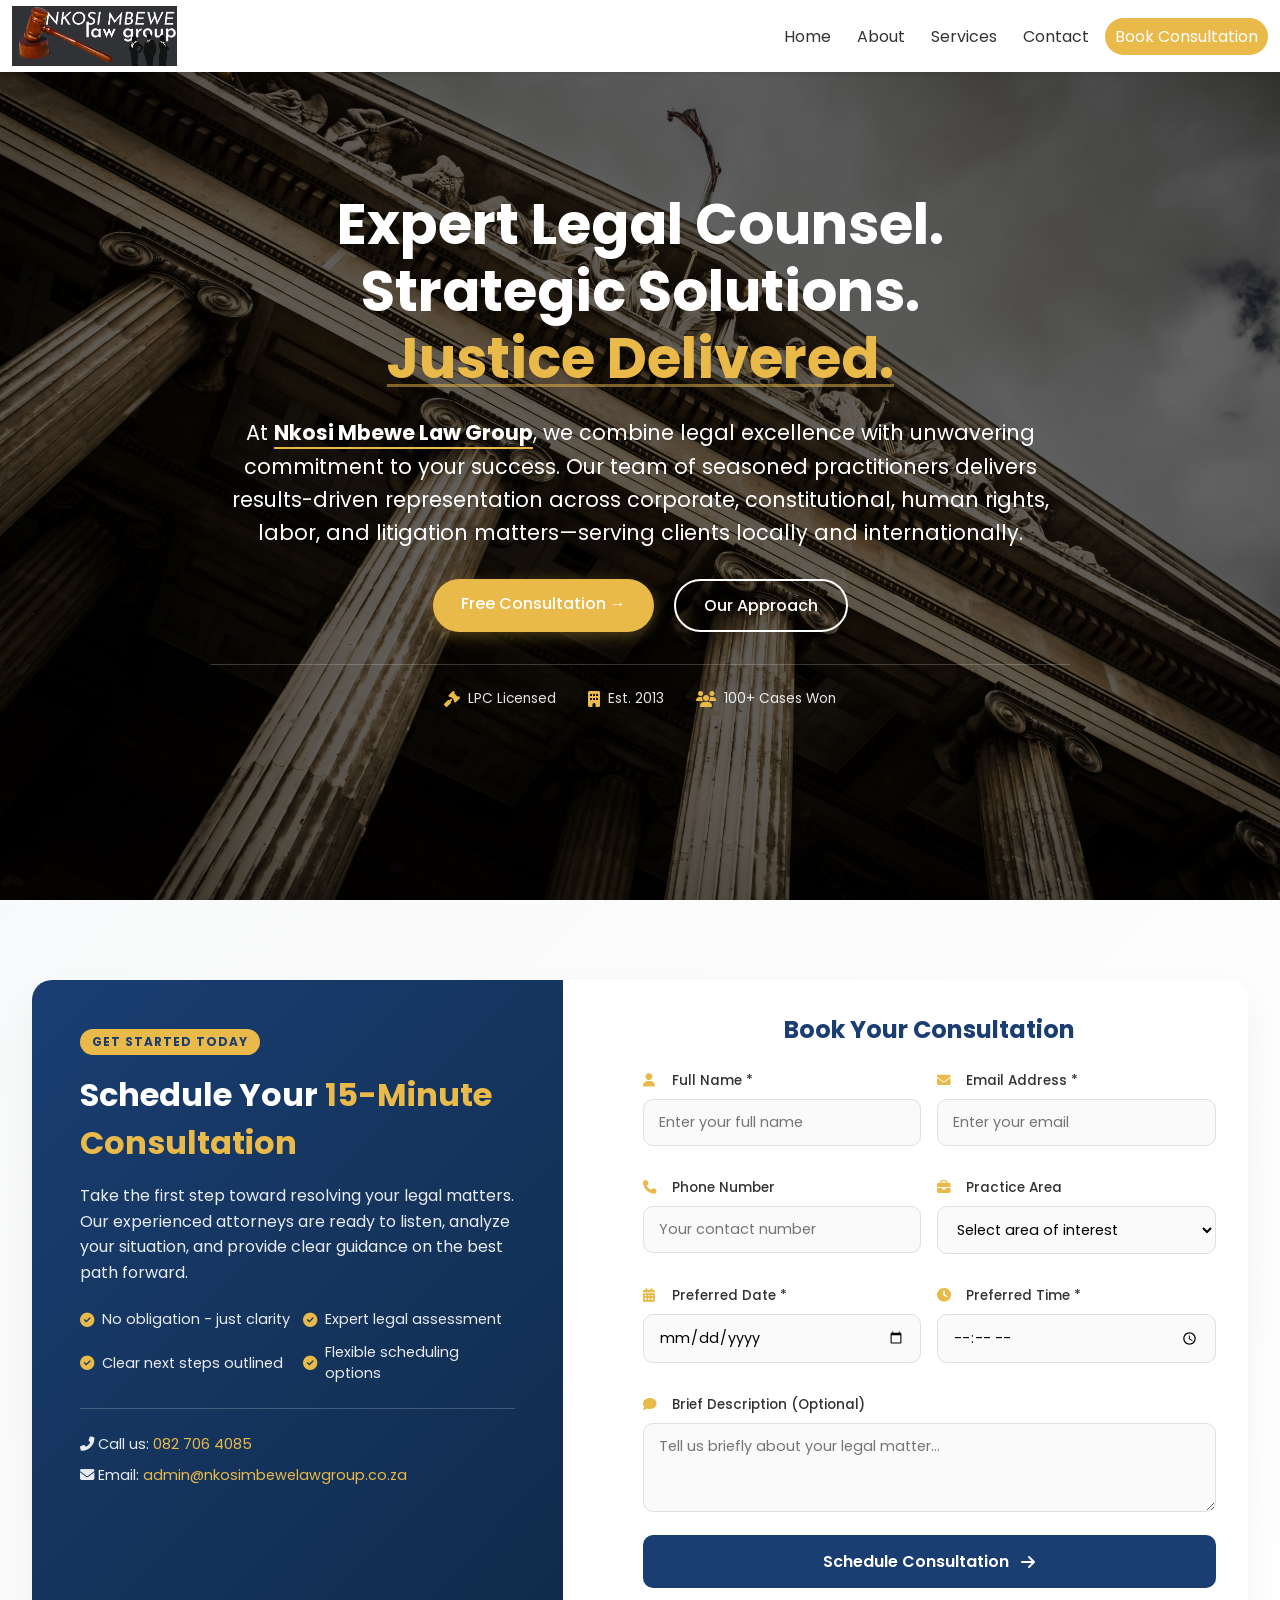
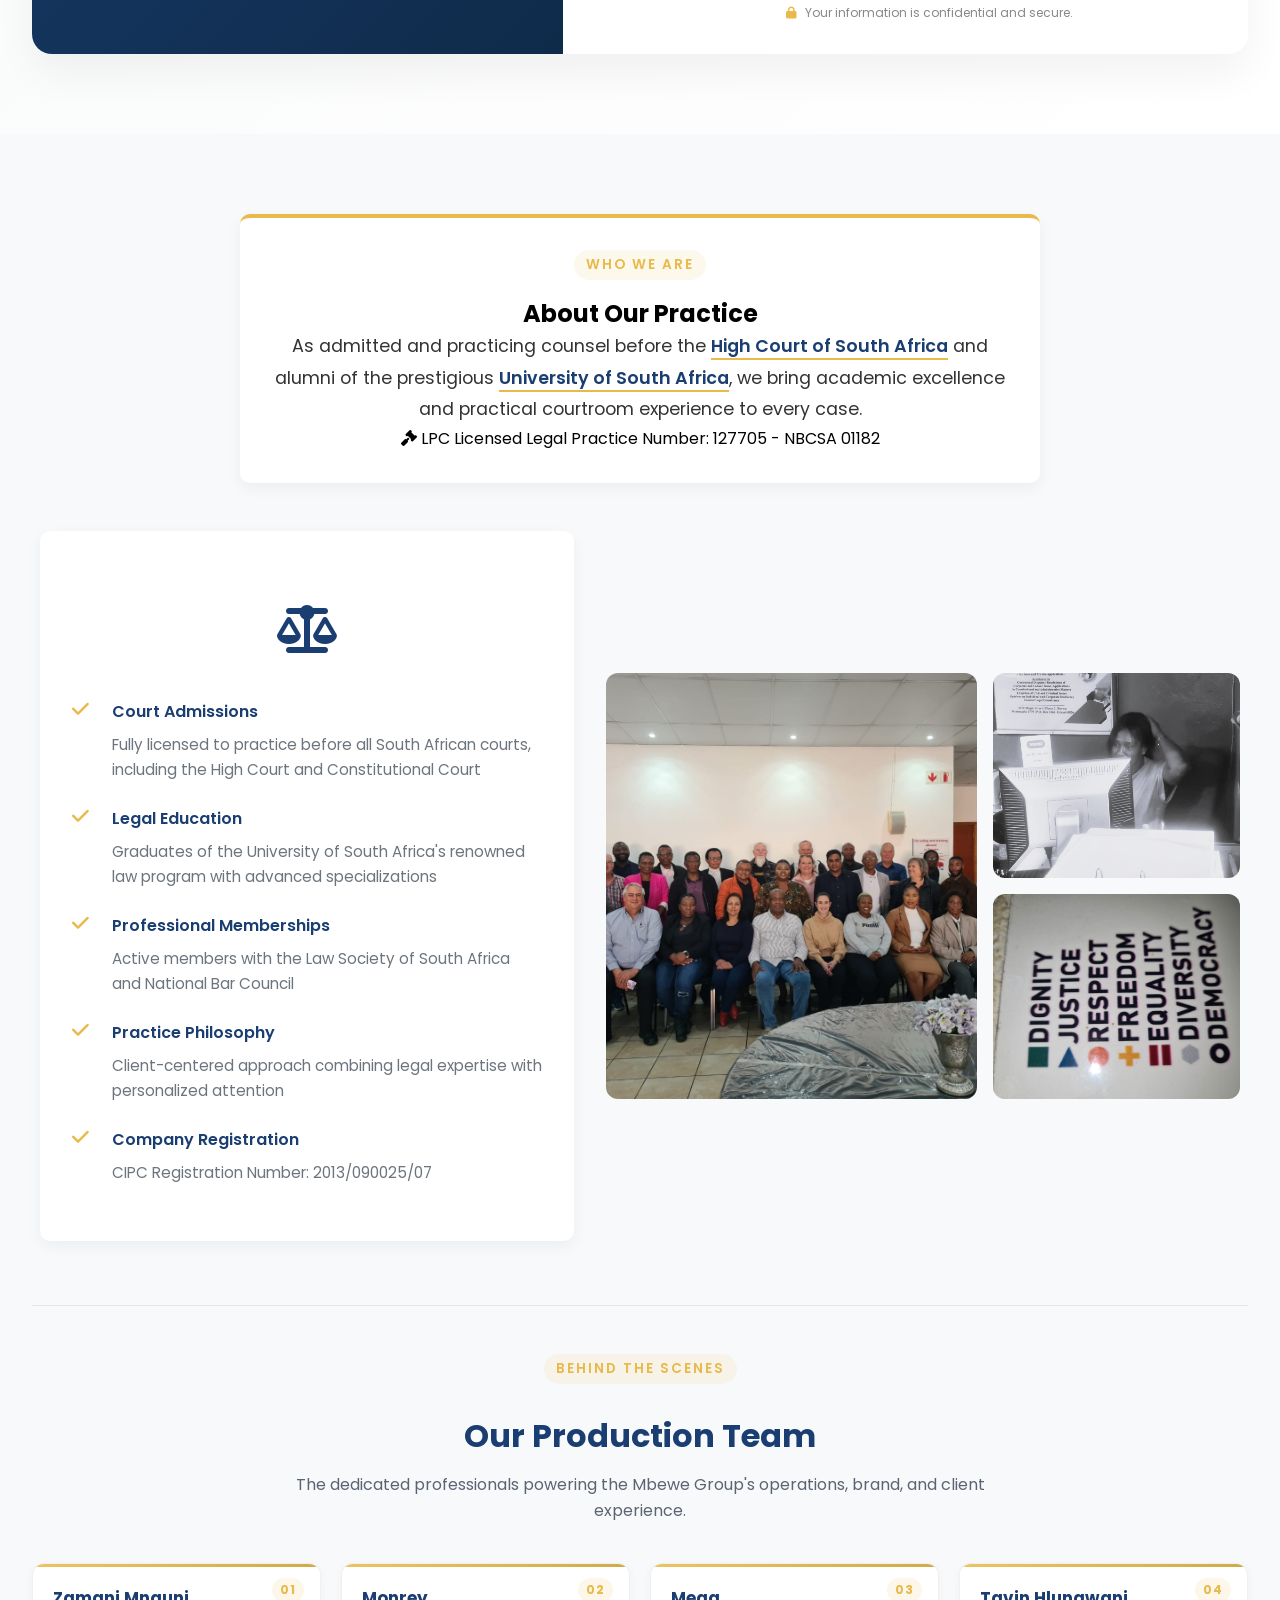
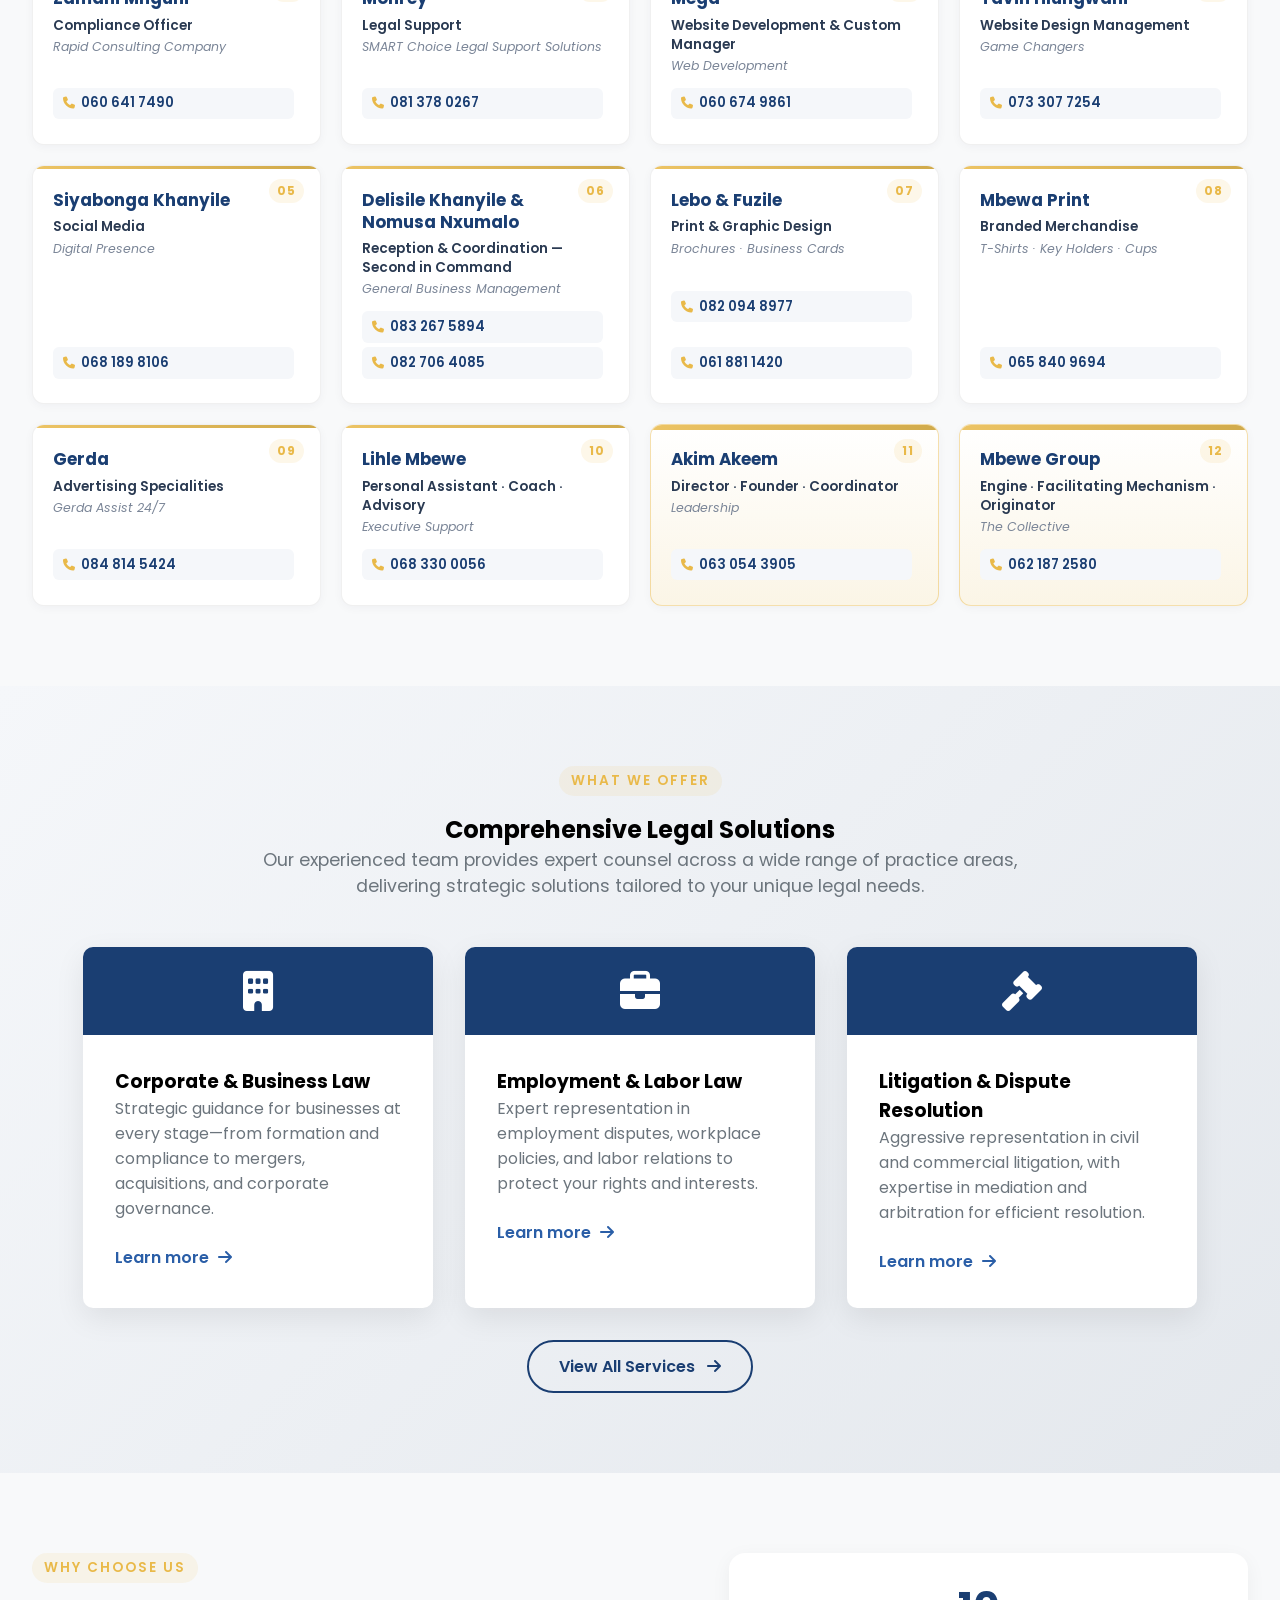
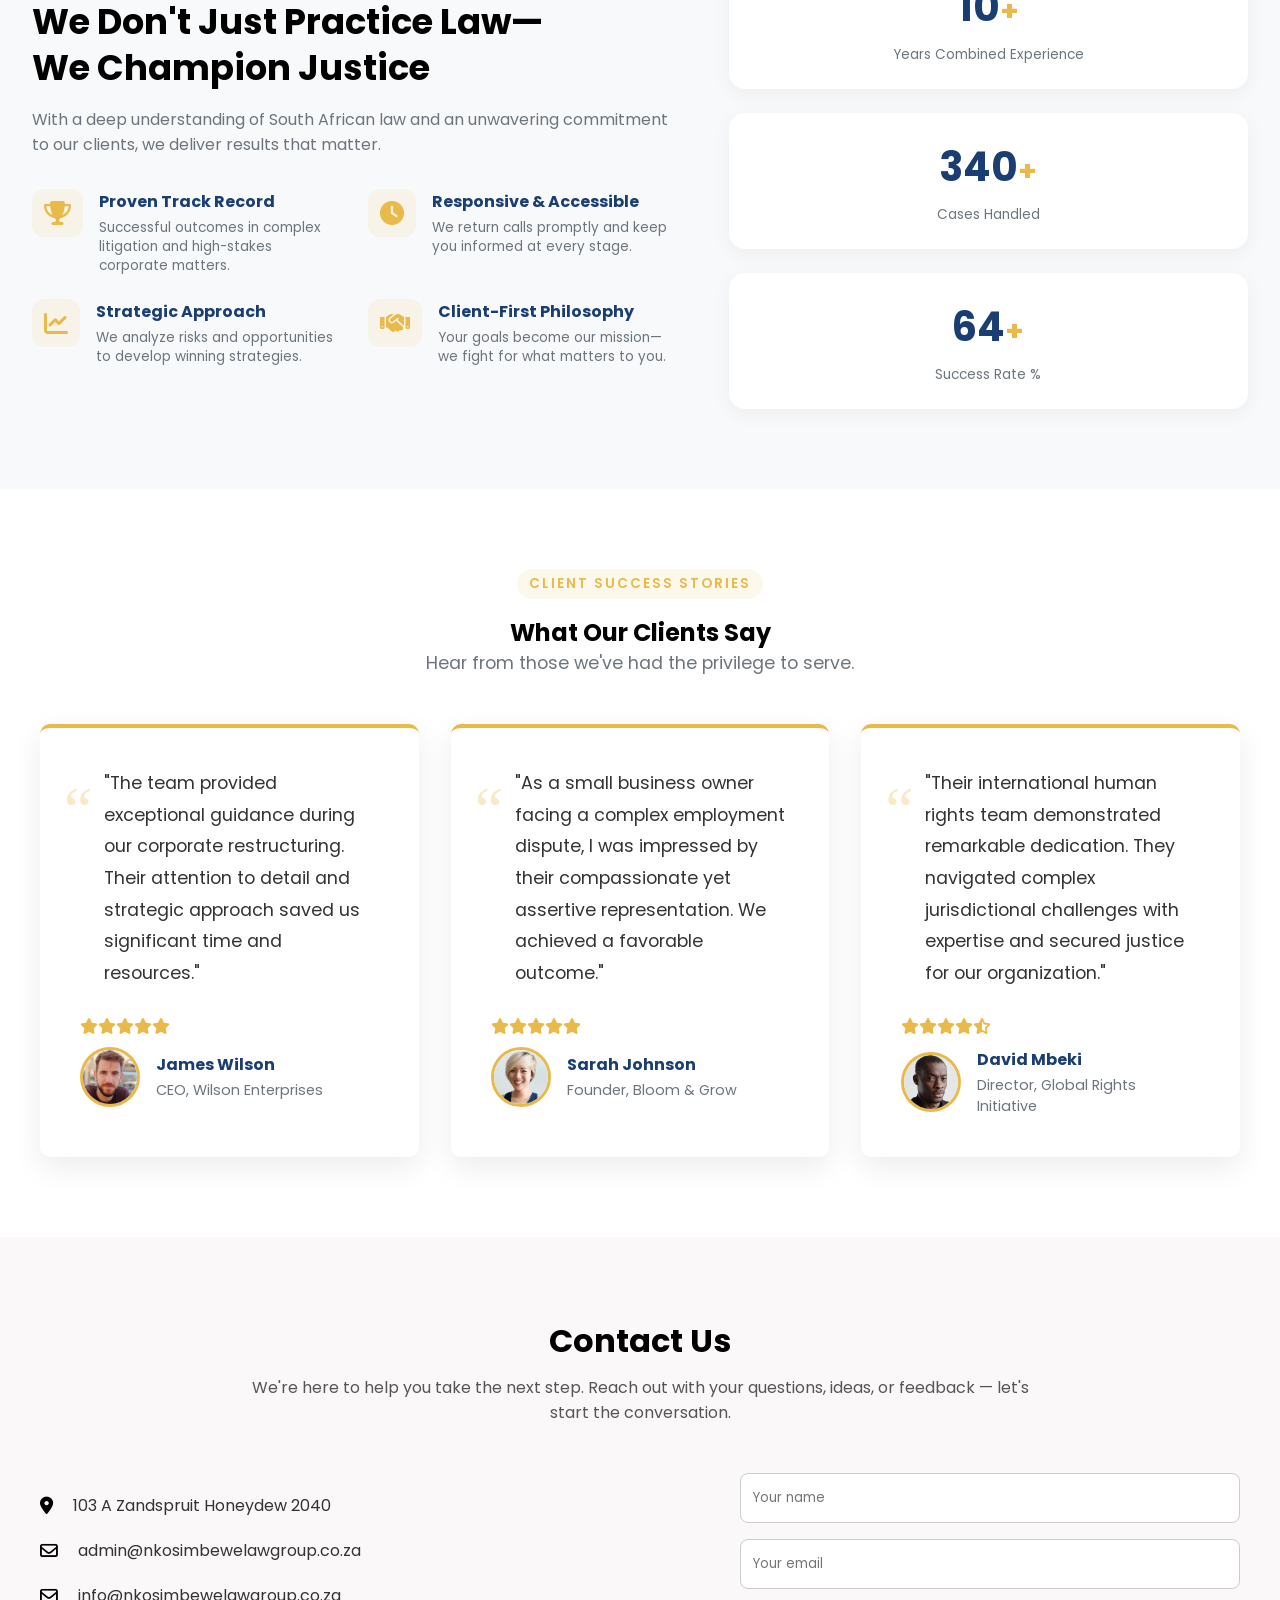
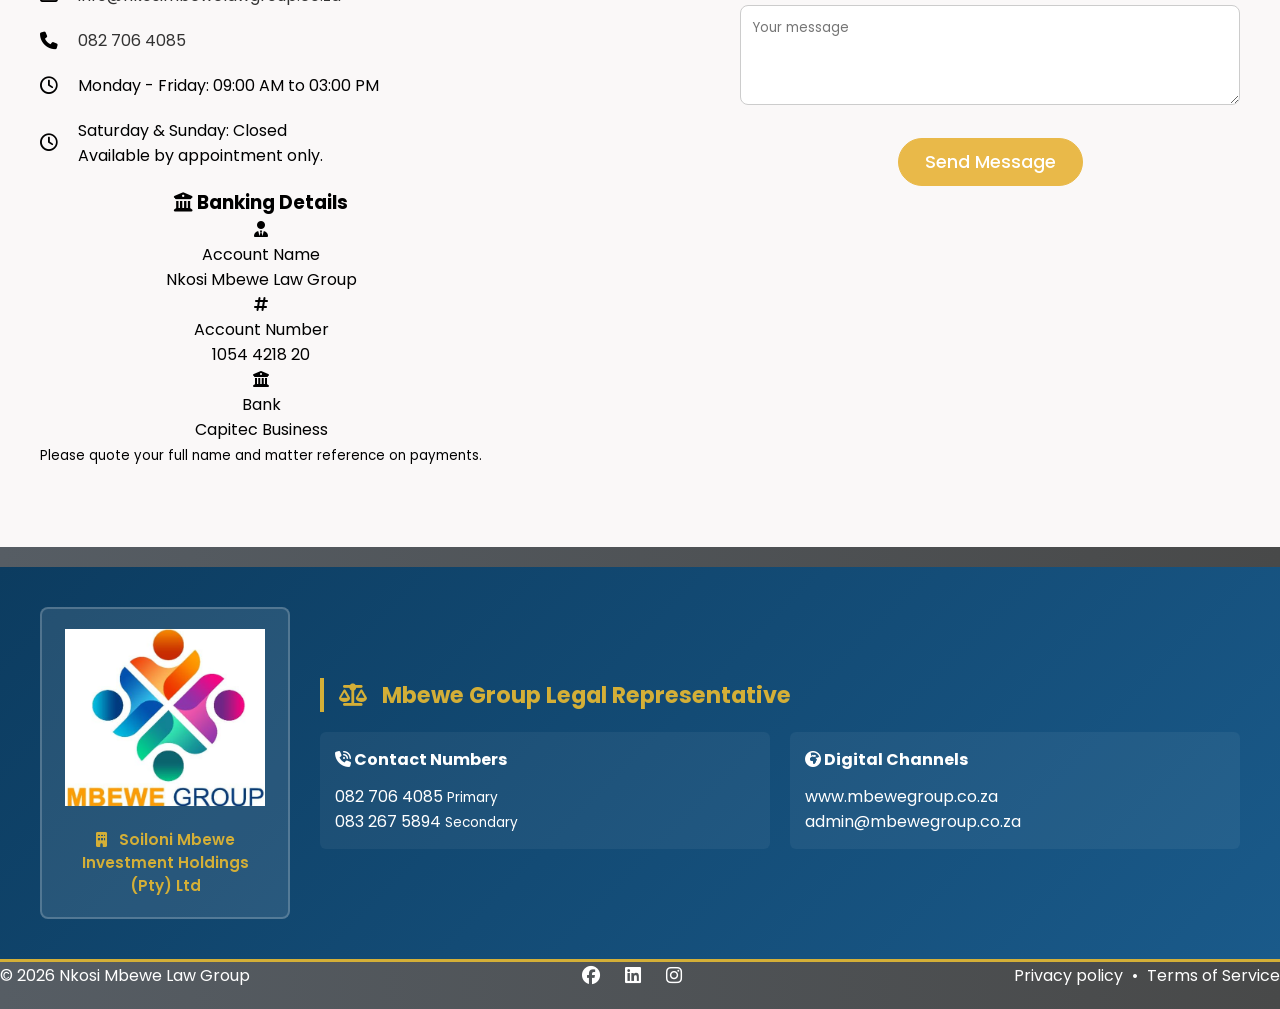
==== commit c20274ec: "Production team added on the Nkosi Mbewe Law Group" ====
--- a/index.html
+++ b/index.html
@@ -228,6 +228,103 @@
                                 <div class="showcase-caption">Legal Excellence</div>
                             </div>
                         </div>
+                    </div>
+                </div>
+            </div>
+
+            <!-- Production Team - Behind the Scenes -->
+            <div class="production-team">
+                <div class="production-header">
+                    <span class="section-tag">Behind The Scenes</span>
+                    <h3>Our Production Team</h3>
+                    <p>The dedicated professionals powering the Mbewe Group's operations, brand, and client experience.</p>
+                </div>
+                <div class="production-grid">
+                    <div class="production-card">
+                        <div class="production-num">01</div>
+                        <h4>Zamani Mnguni</h4>
+                        <p class="production-role">Compliance Officer</p>
+                        <p class="production-org">Rapid Consulting Company</p>
+                        <a href="tel:+27606417490" class="production-contact"><i class="fas fa-phone"></i> 060 641 7490</a>
+                    </div>
+                    <div class="production-card">
+                        <div class="production-num">02</div>
+                        <h4>Monrey</h4>
+                        <p class="production-role">Legal Support</p>
+                        <p class="production-org">SMART Choice Legal Support Solutions</p>
+                        <a href="tel:+27813780267" class="production-contact"><i class="fas fa-phone"></i> 081 378 0267</a>
+                    </div>
+                    <div class="production-card">
+                        <div class="production-num">03</div>
+                        <h4>Mega</h4>
+                        <p class="production-role">Website Development &amp; Custom Manager</p>
+                        <p class="production-org">Web Development</p>
+                        <a href="tel:+27606749861" class="production-contact"><i class="fas fa-phone"></i> 060 674 9861</a>
+                    </div>
+                    <div class="production-card">
+                        <div class="production-num">04</div>
+                        <h4>Tavin Hlungwani</h4>
+                        <p class="production-role">Website Design Management</p>
+                        <p class="production-org">Game Changers</p>
+                        <a href="tel:+27733077254" class="production-contact"><i class="fas fa-phone"></i> 073 307 7254</a>
+                    </div>
+                    <div class="production-card">
+                        <div class="production-num">05</div>
+                        <h4>Siyabonga Khanyile</h4>
+                        <p class="production-role">Social Media</p>
+                        <p class="production-org">Digital Presence</p>
+                        <a href="tel:+27681898106" class="production-contact"><i class="fas fa-phone"></i> 068 189 8106</a>
+                    </div>
+                    <div class="production-card">
+                        <div class="production-num">06</div>
+                        <h4>Delisile Khanyile &amp; Nomusa Nxumalo</h4>
+                        <p class="production-role">Reception &amp; Coordination — Second in Command</p>
+                        <p class="production-org">General Business Management</p>
+                        <a href="tel:+27832675894" class="production-contact"><i class="fas fa-phone"></i> 083 267 5894</a>
+                        <a href="tel:+27827064085" class="production-contact"><i class="fas fa-phone"></i> 082 706 4085</a>
+                    </div>
+                    <div class="production-card">
+                        <div class="production-num">07</div>
+                        <h4>Lebo &amp; Fuzile</h4>
+                        <p class="production-role">Print &amp; Graphic Design</p>
+                        <p class="production-org">Brochures &middot; Business Cards</p>
+                        <a href="tel:+27820948977" class="production-contact"><i class="fas fa-phone"></i> 082 094 8977</a>
+                        <a href="tel:+27618811420" class="production-contact"><i class="fas fa-phone"></i> 061 881 1420</a>
+                    </div>
+                    <div class="production-card">
+                        <div class="production-num">08</div>
+                        <h4>Mbewa Print</h4>
+                        <p class="production-role">Branded Merchandise</p>
+                        <p class="production-org">T-Shirts &middot; Key Holders &middot; Cups</p>
+                        <a href="tel:+27658409694" class="production-contact"><i class="fas fa-phone"></i> 065 840 9694</a>
+                    </div>
+                    <div class="production-card">
+                        <div class="production-num">09</div>
+                        <h4>Gerda</h4>
+                        <p class="production-role">Advertising Specialities</p>
+                        <p class="production-org">Gerda Assist 24/7</p>
+                        <a href="tel:+27848145424" class="production-contact"><i class="fas fa-phone"></i> 084 814 5424</a>
+                    </div>
+                    <div class="production-card">
+                        <div class="production-num">10</div>
+                        <h4>Lihle Mbewe</h4>
+                        <p class="production-role">Personal Assistant &middot; Coach &middot; Advisory</p>
+                        <p class="production-org">Executive Support</p>
+                        <a href="tel:+27683300056" class="production-contact"><i class="fas fa-phone"></i> 068 330 0056</a>
+                    </div>
+                    <div class="production-card production-card-highlight">
+                        <div class="production-num">11</div>
+                        <h4>Akim Akeem</h4>
+                        <p class="production-role">Director &middot; Founder &middot; Coordinator</p>
+                        <p class="production-org">Leadership</p>
+                        <a href="tel:+27630543905" class="production-contact"><i class="fas fa-phone"></i> 063 054 3905</a>
+                    </div>
+                    <div class="production-card production-card-highlight">
+                        <div class="production-num">12</div>
+                        <h4>Mbewe Group</h4>
+                        <p class="production-role">Engine &middot; Facilitating Mechanism &middot; Originator</p>
+                        <p class="production-org">The Collective</p>
+                        <a href="tel:+27621872580" class="production-contact"><i class="fas fa-phone"></i> 062 187 2580</a>
                     </div>
                 </div>
             </div>
--- a/css/homepage-enhancements.css
+++ b/css/homepage-enhancements.css
@@ -602,4 +602,168 @@
     .showcase-subgrid .showcase-item {
         width: 100%;
     }
+}
+/* ============================================
+   PRODUCTION TEAM - Behind The Scenes
+   ============================================ */
+.production-team {
+    margin-top: 4rem;
+    padding-top: 3rem;
+    border-top: 1px solid rgba(0, 0, 0, 0.08);
+}
+
+.production-header {
+    text-align: center;
+    max-width: 720px;
+    margin: 0 auto 2.5rem;
+}
+
+.production-header h3 {
+    font-size: 2rem;
+    color: var(--primary-color, #0a2540);
+    margin: 0.75rem 0 0.75rem;
+    font-weight: 700;
+}
+
+.production-header p {
+    color: #5a6473;
+    font-size: 1rem;
+    line-height: 1.6;
+}
+
+.production-grid {
+    display: grid;
+    grid-template-columns: repeat(4, 1fr);
+    gap: 1.25rem;
+}
+
+.production-card {
+    position: relative;
+    background: #fff;
+    border: 1px solid rgba(0, 0, 0, 0.06);
+    border-radius: 12px;
+    padding: 1.5rem 1.25rem 1.25rem;
+    box-shadow: 0 2px 10px rgba(10, 37, 64, 0.04);
+    transition: transform 0.25s ease, box-shadow 0.25s ease, border-color 0.25s ease;
+    display: flex;
+    flex-direction: column;
+    overflow: hidden;
+}
+
+.production-card::before {
+    content: "";
+    position: absolute;
+    top: 0;
+    left: 0;
+    width: 100%;
+    height: 3px;
+    background: linear-gradient(90deg, var(--secondary-color, #e9b949), #c89b2b);
+    opacity: 0.85;
+}
+
+.production-card:hover {
+    transform: translateY(-4px);
+    box-shadow: 0 10px 28px rgba(10, 37, 64, 0.1);
+    border-color: rgba(233, 185, 73, 0.4);
+}
+
+.production-num {
+    position: absolute;
+    top: 0.85rem;
+    right: 1rem;
+    font-size: 0.75rem;
+    font-weight: 700;
+    letter-spacing: 1px;
+    color: var(--secondary-color, #e9b949);
+    background: rgba(233, 185, 73, 0.12);
+    padding: 3px 8px;
+    border-radius: 20px;
+}
+
+.production-card h4 {
+    font-size: 1.05rem;
+    color: var(--primary-color, #0a2540);
+    margin: 0 0 0.35rem;
+    font-weight: 700;
+    line-height: 1.3;
+    padding-right: 2.5rem;
+}
+
+.production-role {
+    font-size: 0.85rem;
+    color: #2a3a52;
+    font-weight: 600;
+    margin: 0 0 0.2rem;
+    line-height: 1.4;
+}
+
+.production-org {
+    font-size: 0.78rem;
+    color: #7a8597;
+    font-style: italic;
+    margin: 0 0 0.85rem;
+    line-height: 1.4;
+}
+
+.production-contact {
+    display: inline-flex;
+    align-items: center;
+    gap: 0.4rem;
+    font-size: 0.82rem;
+    color: var(--primary-color, #0a2540);
+    text-decoration: none;
+    padding: 0.35rem 0.6rem;
+    background: #f5f7fa;
+    border-radius: 6px;
+    margin-top: auto;
+    margin-right: 0.35rem;
+    margin-bottom: 0.3rem;
+    transition: background 0.2s ease, color 0.2s ease;
+    font-weight: 600;
+}
+
+.production-contact i {
+    color: var(--secondary-color, #e9b949);
+    font-size: 0.75rem;
+}
+
+.production-contact:hover {
+    background: var(--primary-color, #0a2540);
+    color: #fff;
+}
+
+.production-contact:hover i {
+    color: var(--secondary-color, #e9b949);
+}
+
+.production-card-highlight {
+    background: linear-gradient(180deg, #fff 0%, #fbf5e6 100%);
+    border-color: rgba(233, 185, 73, 0.45);
+}
+
+.production-card-highlight::before {
+    height: 5px;
+}
+
+/* Responsive: tablet 2 cols, mobile 1 col */
+@media (max-width: 1024px) {
+    .production-grid {
+        grid-template-columns: repeat(3, 1fr);
+    }
+}
+
+@media (max-width: 768px) {
+    .production-grid {
+        grid-template-columns: repeat(2, 1fr);
+        gap: 1rem;
+    }
+    .production-header h3 {
+        font-size: 1.5rem;
+    }
+}
+
+@media (max-width: 480px) {
+    .production-grid {
+        grid-template-columns: 1fr;
+    }
 }
